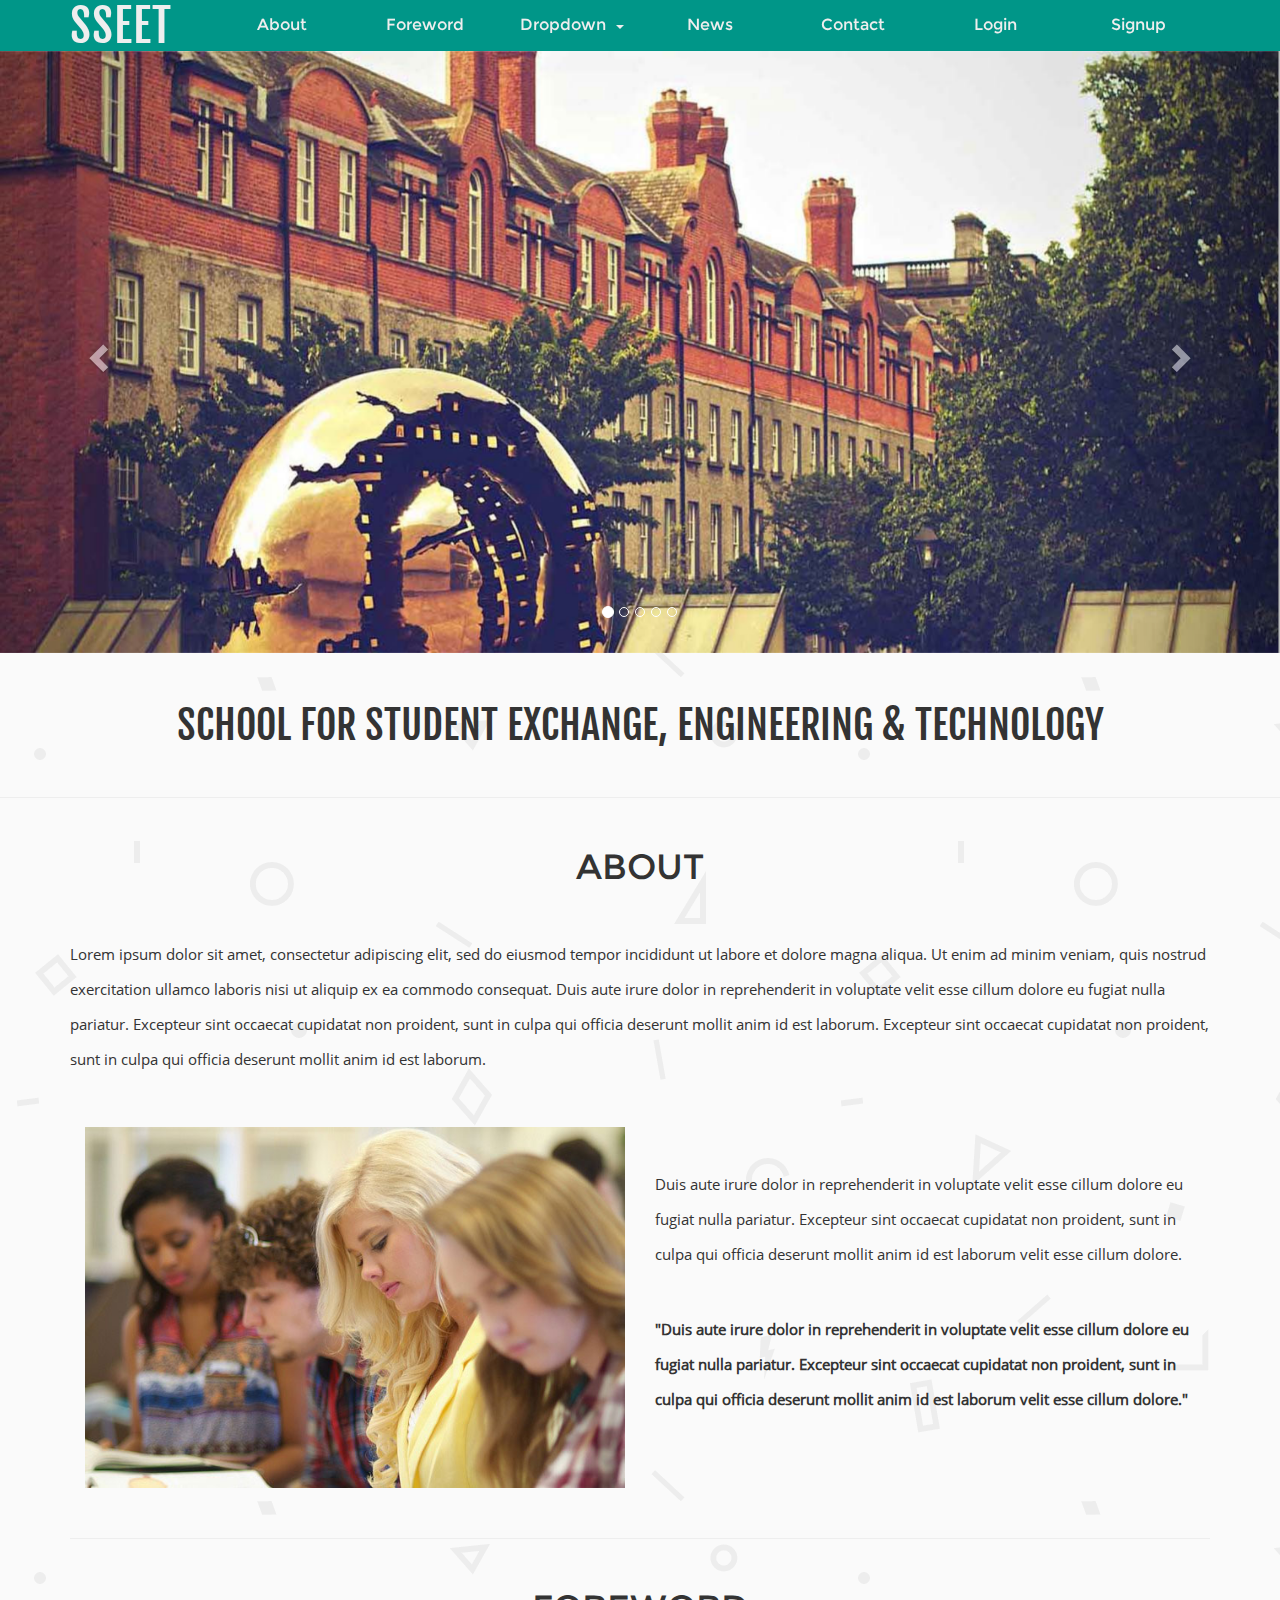
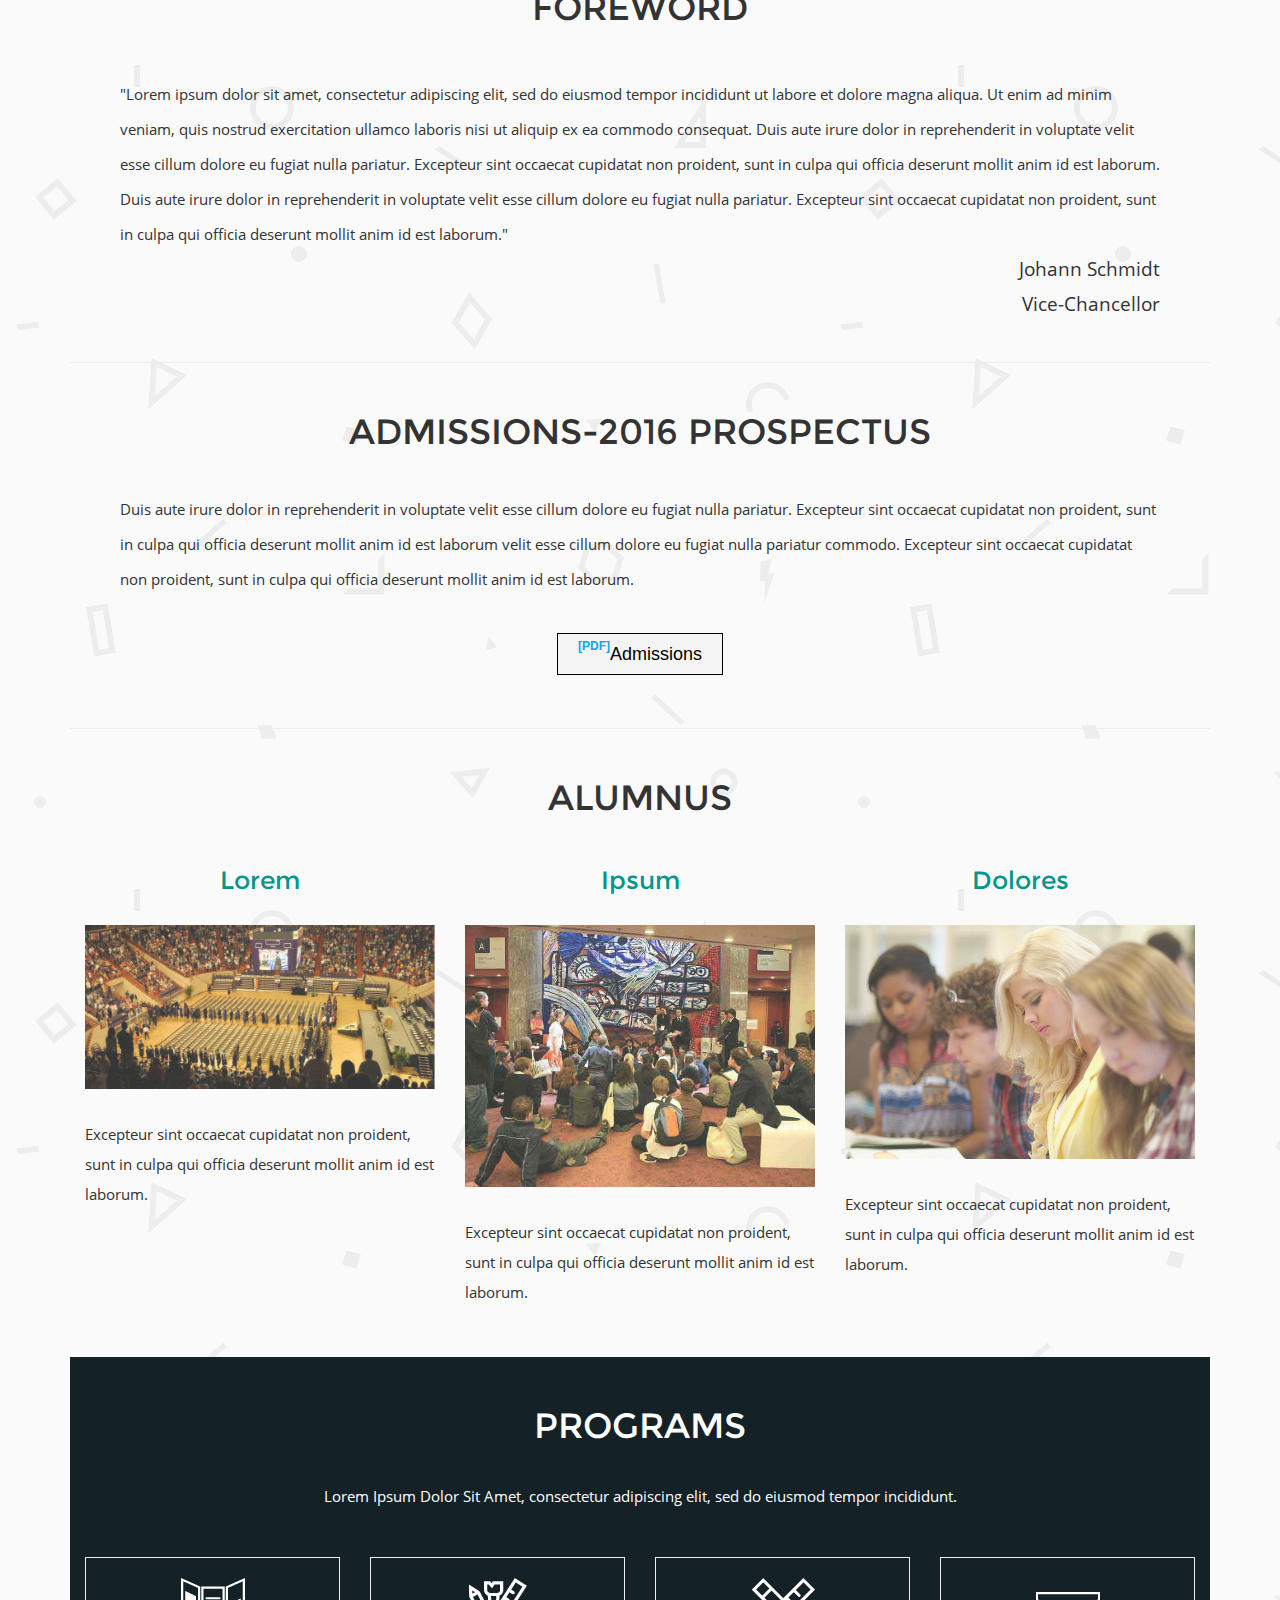
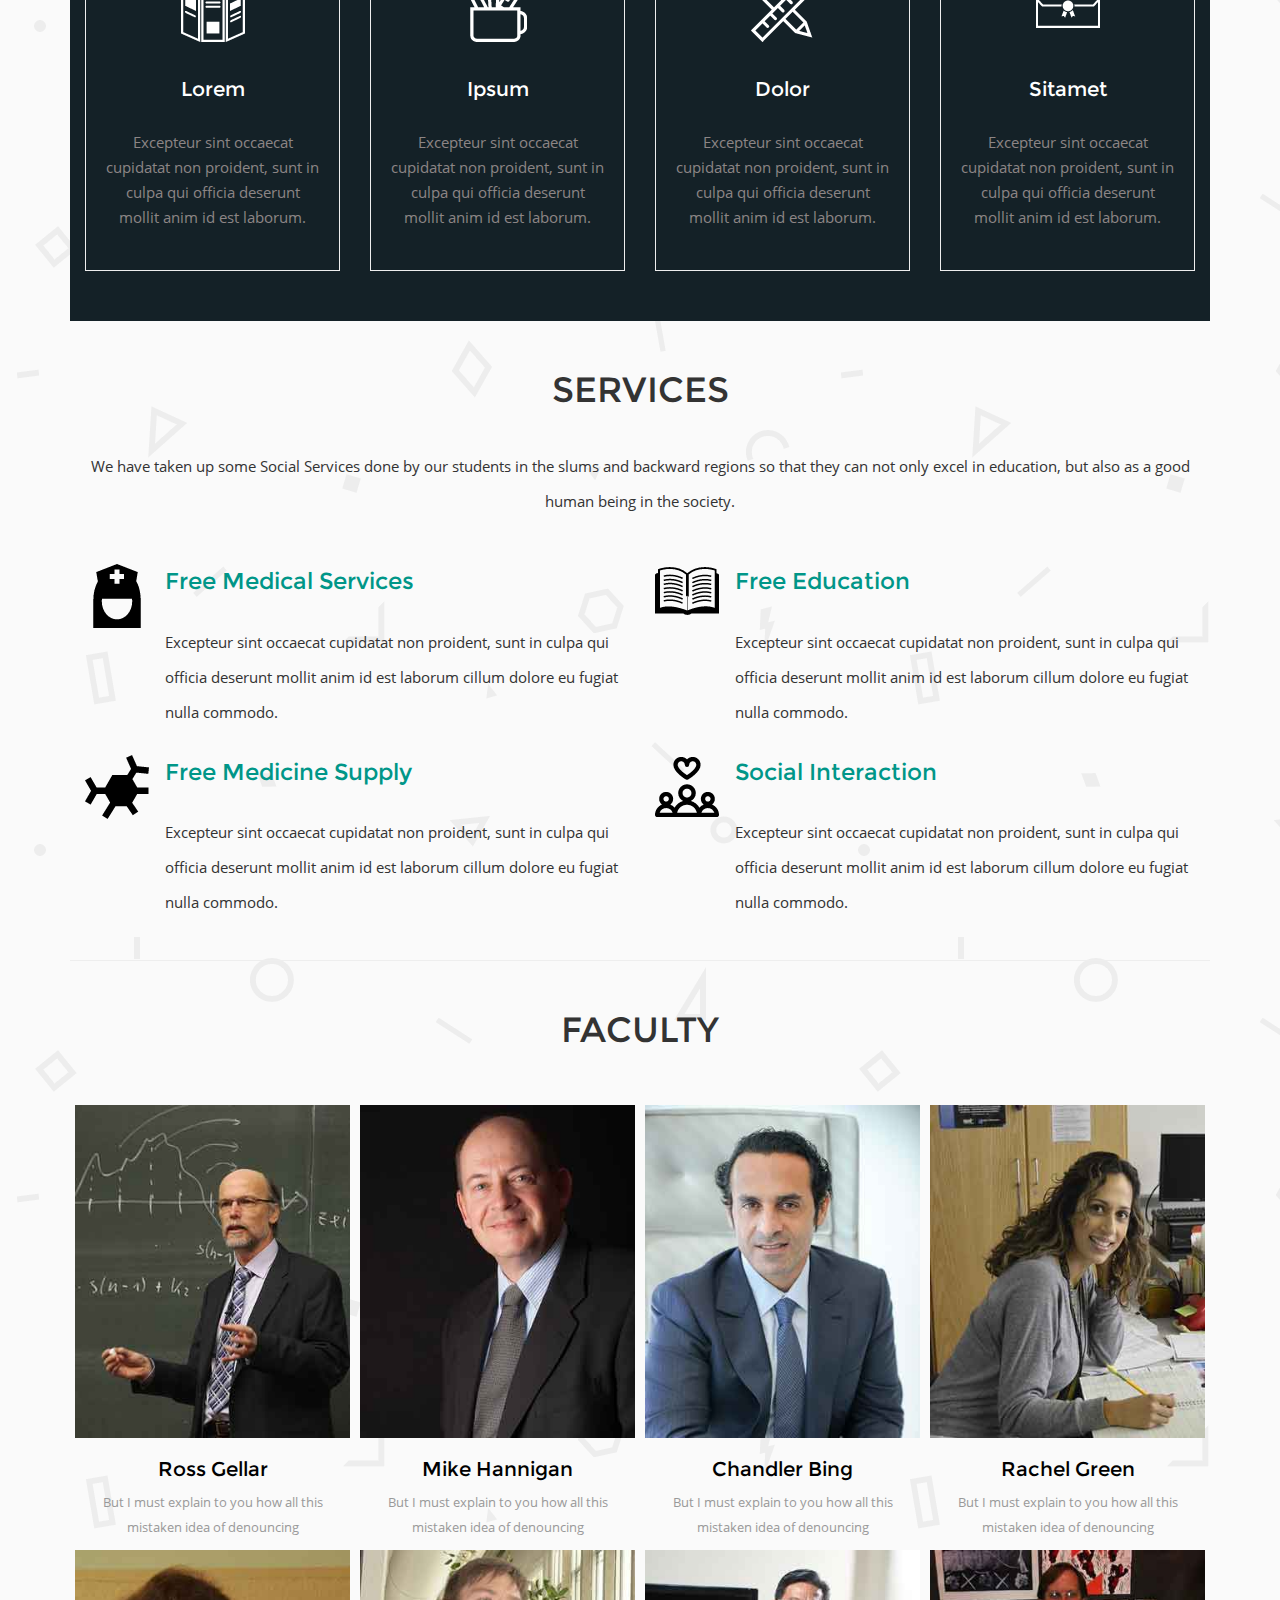
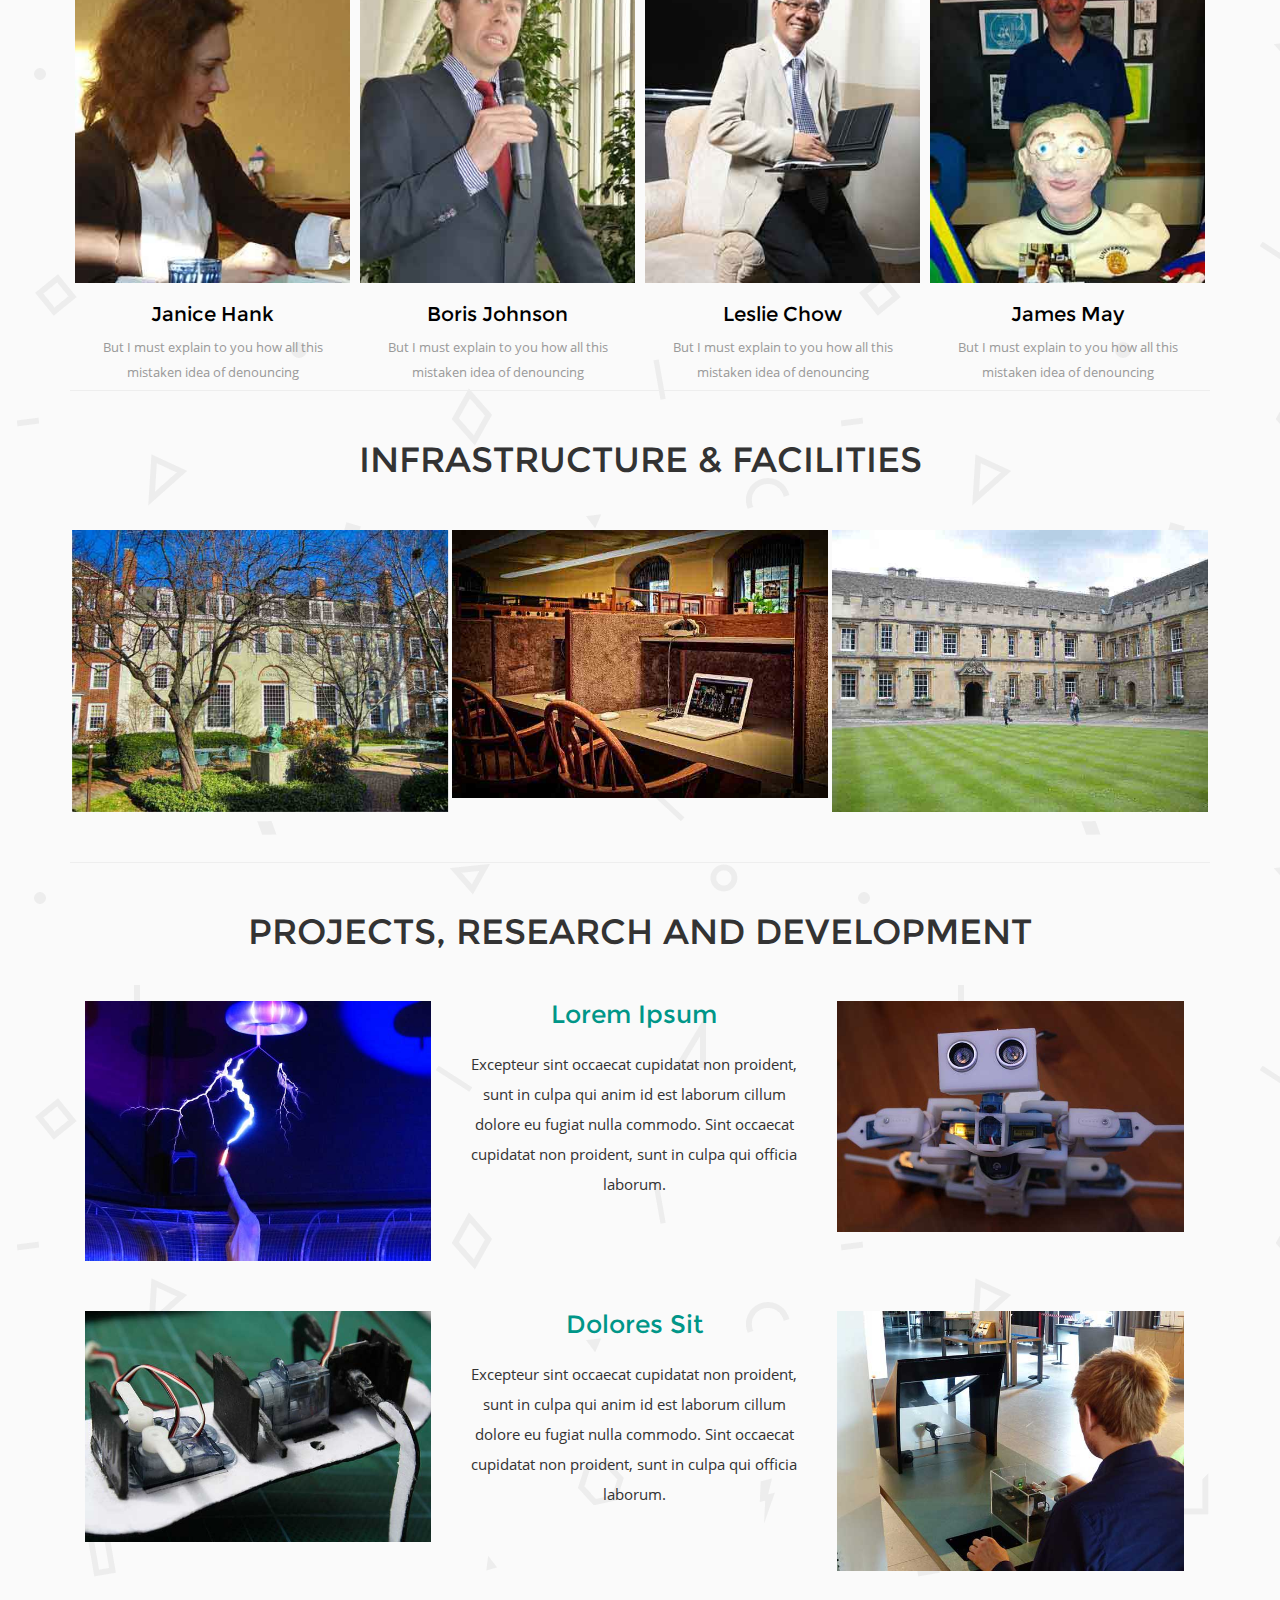
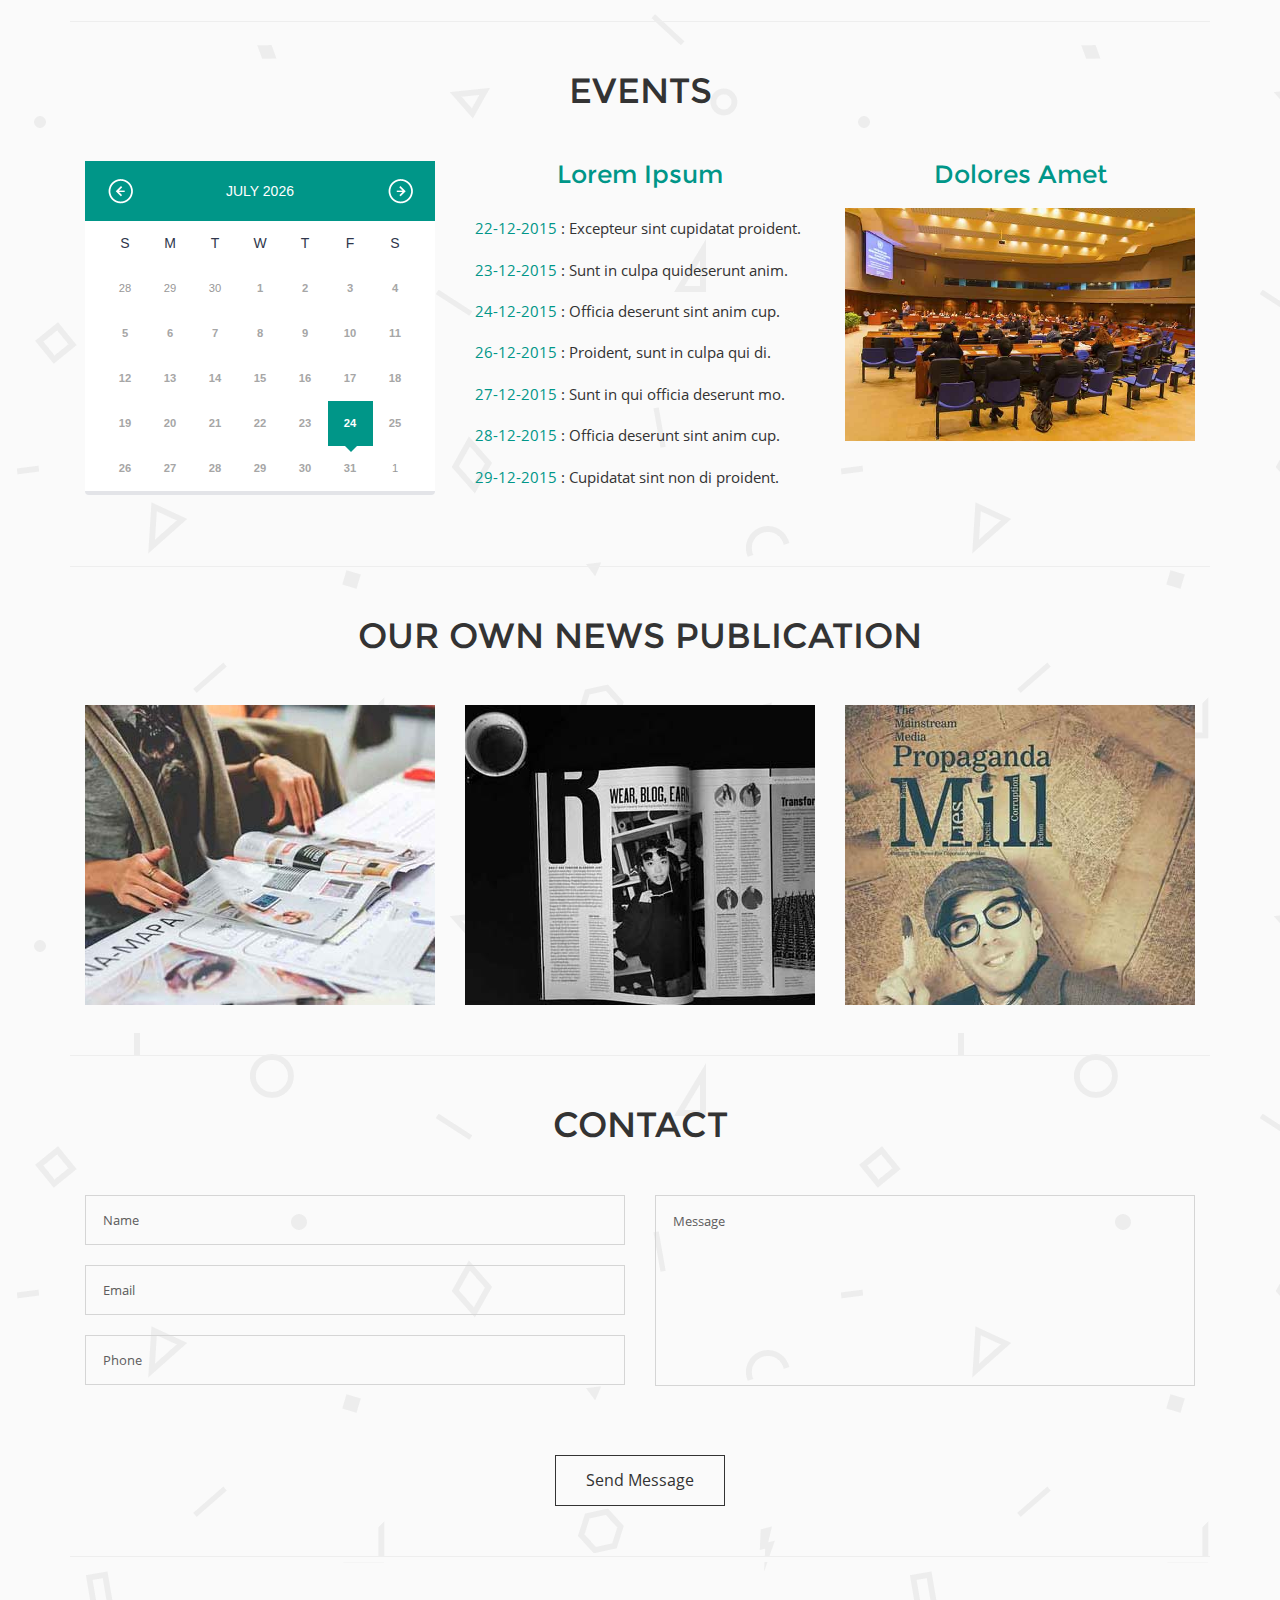
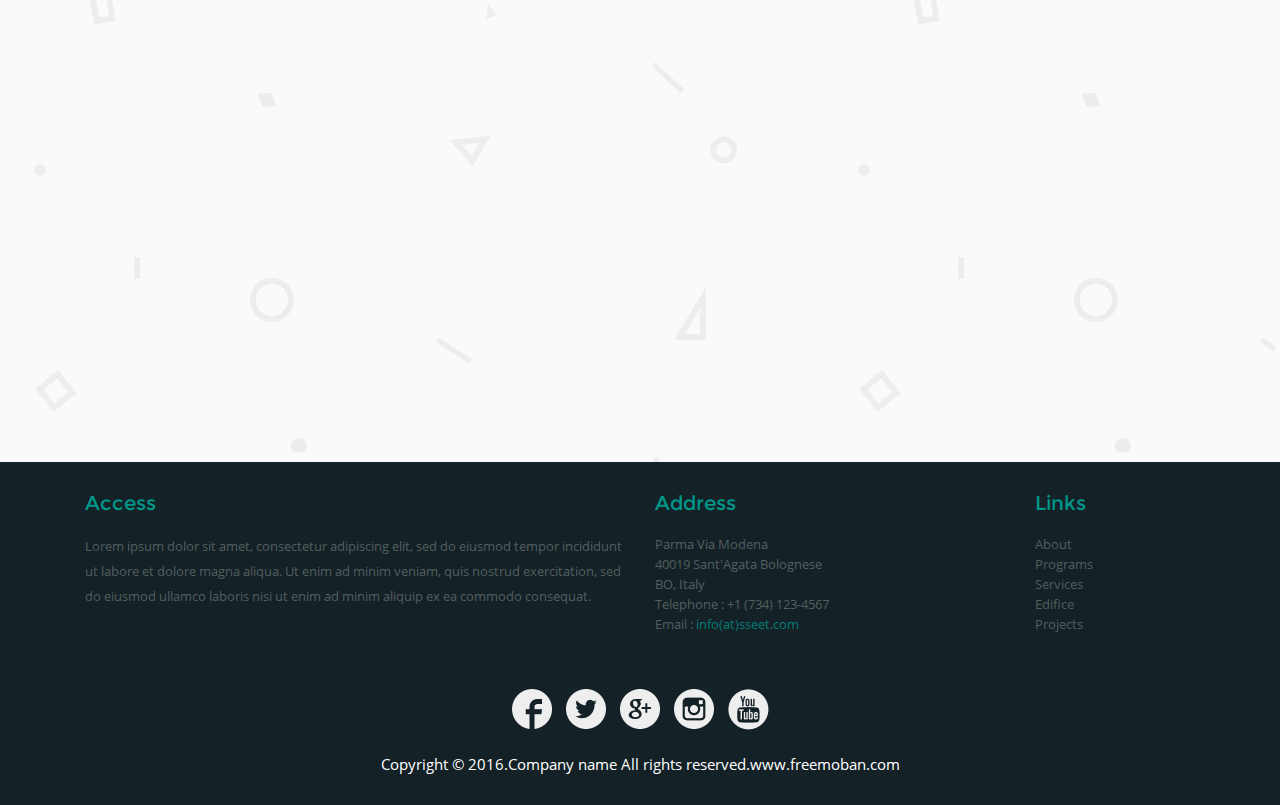
==== sseet/index.html @ 33e6a791 "sseet" ====
<!DOCTYPE html>
<html>
<head>
<title>Home</title>

<!-- For-Mobile-Apps -->
<meta name="viewport" content="width=device-width, initial-scale=1">
<meta http-equiv="Content-Type" content="text/html; charset=utf-8" />
<meta name="keywords" content="" />
<script type="application/x-javascript"> addEventListener("load", function() { setTimeout(hideURLbar, 0); }, false); function hideURLbar(){ window.scrollTo(0,1); } </script>
<!-- //For-Mobile-Apps -->

<!-- Custom Theme files -->
<!-- Bootstrap Styling --> <link rel='stylesheet' href="css/bootstrap.css" type='text/css' />
<!-- jQuery (necessary for Bootstrap's JavaScript plugins) --> <script src="js/jquery.min.js"></script>
<!-- Bootstrap-Working-File --> <script src="js/bootstrap.min.js"></script>
<!-- Index-Page-Styling --> <link rel="stylesheet" href="css/style.css" type="text/css" media="all" />   
<!-- Owl-Carousel-Styling --> <link rel="stylesheet" href="css/owl.carousel.css" type="text/css" media="all">
<!-- //Custom Theme files -->

<!-- Smooth-Scrolling -->
<script type="text/javascript" src="js/move-top.js"></script>
<script type="text/javascript" src="js/easing.js"></script>
<script type="text/javascript">
jQuery(document).ready(function($) {
	$(".scroll").click(function(event){     
		event.preventDefault();
		$('html,body').animate({scrollTop:$(this.hash).offset().top},1200);
	});
});
</script>
<!-- //Smooth-Scrolling -->

<!-- Calender-JavaScript -->
<link rel="stylesheet" href="css/clndr.css" type="text/css" />
<script src="js/underscore-min.js" type="text/javascript"></script>
<script src= "js/moment-2.2.1.js" type="text/javascript"></script>
<script src="js/clndr.js" type="text/javascript"></script>
<script src="js/site.js" type="text/javascript"></script>
<!-- //Calender-JavaScript -->

</head>

<!-- Body-Starts-Here -->
<body>

<!-- Header-Starts-Here -->
<div class="header">

	<!-- Navbar-Starts-Here -->
	<nav class="navbar navbar-inverse">
		<div class="container">
			<div class="navbar-header">
				<button type="button" class="navbar-toggle collapsed" data-toggle="collapse" data-target="#navbar" aria-expanded="false" aria-controls="navbar">
					<span class="sr-only">Toggle navigation</span>
					<span class="icon-bar"></span>
					<span class="icon-bar"></span>
					<span class="icon-bar"></span>
				</button>

				<!-- Logo --><a class="navbar-brand" href="#">SSEET</a><!-- //Logo -->

			</div>
			
			<!-- Navbar-Collapse -->
			<div id="navbar" class="navbar-collapse collapse">

				<ul class="nav navbar-nav navbar-right">

					<li><a href="#about" class="scroll">About</a></li>
					<li><a href="#foreword" class="scroll">Foreword</a></li>

					<!-- Dropdown -->
					<li role="presentation" class="dropdown carat1">
						<a class="dropdown-toggle" data-toggle="dropdown" href="#" role="button" aria-haspopup="true" aria-expanded="false">Dropdown<span class="caret"></span> </a>
							<ul class="dropdown-menu dropdown1">
								<li><a href="#admissions" class="scroll">Admissions</a></li>
								<li><a href="#alumnus" class="scroll">Alumnus</a></li>
								<li><a href="#programs" class="scroll">Programs</a></li>
								<li><a href="#services" class="scroll">Services</a></li>
								<li><a href="#faculty" class="scroll">Faculty</a></li>
								<li><a href="#edifice" class="scroll">Edifices</a></li>
								<li><a href="#project" class="scroll">Projects</a></li>
								<li><a href="#events" class="scroll">Events</a></li>
							</ul>
					</li>
					<!-- //Dropdown -->

					<li><a href="#news" class="scroll">News</a></li>
					<li><a href="#contact" class="scroll">Contact</a></li>

					<!-- Login-Button -->
					<li>
						<div class="login-pop">
							<div id="loginpop">
								<a href="#" id="loginButton"><span>Login</span></a>
								<div id="loginBox">
									<form id="loginForm">
										<fieldset id="body">
											<fieldset>
												<label for="email">Email Address</label>
												<input type="text" name="email" id="email">
											</fieldset>
											<fieldset>
												<label for="password">Password</label>
												<input type="password" name="password" id="password">
											</fieldset>
												<input type="submit" id="login" value="LOGIN">
												<label for="checkbox"><input type="checkbox" id="checkbox"> <i>Remember me</i></label>
										</fieldset>
										<span><a href="#">Forgot your password?</a></span>
									</form>
								</div>
							</div>
						</div>
						<script src="js/menu_jquery.js"></script>
					</li>
					<!-- //Login-Button -->

					<!-- Signup-Button -->
					<li>
						<div class="login-pop">
							<div id="loginpop">
								<a href="#" id="signupButton"><span>Signup</span></a>
								<div id="signupBox">
									<form id="signupForm">
										<fieldset id="body">
											<fieldset>
												<label for="email">Name</label>
												<input type="text" name="email" id="email">
											</fieldset>
											<fieldset>
												<label for="email">Email</label>
												<input type="text" name="email" id="email">
											</fieldset>
											<fieldset>
												<label for="email">Username</label>
												<input type="text" name="email" id="email">
											</fieldset>
											<fieldset>
												<label for="password">Password</label>
												<input type="password" name="password" id="password">
											</fieldset>
												<input type="submit" id="login" value="SIGNUP">
										</fieldset>
									</form>
								</div>
							</div>
						</div>
						<script src="js/signup_jquery.js"></script>
					</li>
					<!-- //Signup-Button -->

				</ul>
			</div>
			<!-- //Navbar-Collapse -->

		</div>
	</nav>
	<!-- //Navbar-Ends-Here -->

	<!-- Carousel-Starts-Here -->
	<div id="myCarousel" class="carousel slide" data-ride="carousel">

		<ol class="carousel-indicators">
			<li data-target="#myCarousel" data-slide-to="0" class="active"></li>
			<li data-target="#myCarousel" data-slide-to="1"></li>
			<li data-target="#myCarousel" data-slide-to="2"></li>
			<li data-target="#myCarousel" data-slide-to="3"></li>
			<li data-target="#myCarousel" data-slide-to="4"></li>
		</ol>

		<div class="carousel-inner" role="listbox">
			<div class="item active">
				<img class="first-slide" src="images/0.jpg" alt="First Slide">
			</div>

			<div class="item">
				<img class="second-slide" src="images/1.jpg" alt="Second Slide">
			</div>

			<div class="item">
				<img class="second-slide" src="images/2.jpg" alt="Second Slide">
			</div>

			<div class="item">
				<img class="third-slide" src="images/3.jpg" alt="Third Slide">
			</div>

			<div class="item">
				<img class="sixth-slide" src="images/6.jpg" alt="Sixth Slide">
			</div>

			<a class="left carousel-control" href="#myCarousel" role="button" data-slide="prev">
				<span class="glyphicon glyphicon-chevron-left" aria-hidden="true"></span>
				<span class="sr-only">Previous</span>
			</a>

			<a class="right carousel-control" href="#myCarousel" role="button" data-slide="next">
				<span class="glyphicon glyphicon-chevron-right" aria-hidden="true"></span>
				<span class="sr-only">Next</span>
			</a>
		</div>
	</div>
	<!-- //Carousel-Ends-Here -->

</div>
<!-- Header-Ends-Here -->

<!-- Content-Starts-Here -->
<div class="content">
	
	<!-- Heading --><h1 class="abbr">SCHOOL FOR STUDENT EXCHANGE, ENGINEERING & TECHNOLOGY</h1><!-- //Heading -->

	<div class="container">
		
		<!-- About-Starts-Here -->
		<div class="about slideanim" id="about">
			<h2>ABOUT</h2>
			<p>Lorem ipsum dolor sit amet, consectetur adipiscing elit, sed do eiusmod tempor incididunt ut labore et dolore magna aliqua. Ut enim ad minim veniam, quis nostrud exercitation ullamco laboris nisi ut aliquip ex ea commodo consequat. Duis aute irure dolor in reprehenderit in voluptate velit esse cillum dolore eu fugiat nulla pariatur. Excepteur sint occaecat cupidatat non proident, sunt in culpa qui officia deserunt mollit anim id est laborum. Excepteur sint occaecat cupidatat non proident, sunt in culpa qui officia deserunt mollit anim id est laborum.</p>

			<div class="about-info slideanim">
				<div class="col-md-6 col-sm-6" id="about-pic">
					<img src="images/9.jpg" alt="About">                   
				</div>
				<div class="col-md-6 col-sm-6" id="about-p">
					<p>Duis aute irure dolor in reprehenderit in voluptate velit esse cillum dolore eu fugiat nulla pariatur. Excepteur sint occaecat cupidatat non proident, sunt in culpa qui officia deserunt mollit anim id est laborum velit esse cillum dolore.</p>
					<span>"Duis aute irure dolor in reprehenderit in voluptate velit esse cillum dolore eu fugiat nulla pariatur. Excepteur sint occaecat cupidatat non proident, sunt in culpa qui officia deserunt mollit anim id est laborum velit esse cillum dolore."</span>
				</div>
				<div class="clearfix"></div>
			</div>
		</div>
		<!-- //About-Ends-Here -->

		<!-- Foreword-Starts-Here -->
		<div class="foreword slideanim" id="foreword">
			<h3>FOREWORD</h3>
			<p>"Lorem ipsum dolor sit amet, consectetur adipiscing elit, sed do eiusmod tempor incididunt ut labore et dolore magna aliqua. Ut enim ad minim veniam, quis nostrud exercitation ullamco laboris nisi ut aliquip ex ea commodo consequat. Duis aute irure dolor in reprehenderit in voluptate velit esse cillum dolore eu fugiat nulla pariatur. Excepteur sint occaecat cupidatat non proident, sunt in culpa qui officia deserunt mollit anim id est laborum. Duis aute irure dolor in reprehenderit in voluptate velit esse cillum dolore eu fugiat nulla pariatur. Excepteur sint occaecat cupidatat non proident, sunt in culpa qui officia deserunt mollit anim id est laborum."</p>
			<span>Johann Schmidt</span>
			<span>Vice-Chancellor</span>
		</div>
		<!-- //Foreword-Ends-Here -->

		<!-- Admissions-Starts-Here -->
		<div class="admissions slideanim" id="admissions">
			<h3>ADMISSIONS-2016 PROSPECTUS</h3>
			<p>Duis aute irure dolor in reprehenderit in voluptate velit esse cillum dolore eu fugiat nulla pariatur. Excepteur sint occaecat cupidatat non proident, sunt in culpa qui officia deserunt mollit anim id est laborum velit esse cillum dolore eu fugiat nulla pariatur commodo. Excepteur sint occaecat cupidatat non proident, sunt in culpa qui officia deserunt mollit anim id est laborum.</p>

			<!-- Add a PDF file and give its link here if required -->
			<div class="pdf">
				<a href="#"><sup>[PDF]</sup>Admissions</a>
			</div>
		</div>
		<!-- //Admissions-Ends-Here -->

		<!-- Alumnus-Starts-Here -->
		<div class="alumnus slideanim" id="alumnus">
			<h3>ALUMNUS</h3>
			<div class="alumnus-grid">
				<div class="col-md-4 col-sm-4 a1">
					<h4>Lorem</h4>
					<img src="images/6.jpg" alt="alumnus">
					<p>Excepteur sint occaecat cupidatat non proident, sunt in culpa qui officia deserunt mollit anim id est laborum.</p>
				</div>
				<div class="col-md-4 col-sm-4 a1">
					<h4>Ipsum</h4>
					<img src="images/4.jpg" alt="alumnus">
					<p>Excepteur sint occaecat cupidatat non proident, sunt in culpa qui officia deserunt mollit anim id est laborum.</p>
				</div>
				<div class="col-md-4 col-sm-4 a1">
					<h4>Dolores</h4>
					<img src="images/9.jpg" alt="alumnus">
					<p>Excepteur sint occaecat cupidatat non proident, sunt in culpa qui officia deserunt mollit anim id est laborum.</p>
				</div>
				<div class="clearfix"></div>
			</div>
		</div>
		<!-- //Alumnus-Ends-Here -->

		<!-- Programs-Starts-Here -->
		<div class="programs slideanim" id="programs">
			<h3>PROGRAMS</h3>
			<p>Lorem Ipsum Dolor Sit Amet, consectetur adipiscing elit, sed do eiusmod tempor incididunt.</p>

			<div class="program-grid">
				<div class="col-md-3 col-sm-6 p1">
					<div class="program1">
						<h4>Lorem</h4>
						<p>Excepteur sint occaecat cupidatat non proident, sunt in culpa qui officia deserunt mollit anim id est laborum.</p>
					</div>
				</div>
				<div class="col-md-3 col-sm-6 p1">
					<div class="program2">
						<h4>Ipsum</h4>
						<p>Excepteur sint occaecat cupidatat non proident, sunt in culpa qui officia deserunt mollit anim id est laborum.</p>
					</div>
				</div>
				<div class="col-md-3 col-sm-6 p1">
					<div class="program3">
						<h4>Dolor</h4>
						<p>Excepteur sint occaecat cupidatat non proident, sunt in culpa qui officia deserunt mollit anim id est laborum.</p>
					</div>
				</div>
				<div class="col-md-3 col-sm-6 p1">
					<div class="program4">
						<h4>Sitamet</h4>
						<p>Excepteur sint occaecat cupidatat non proident, sunt in culpa qui officia deserunt mollit anim id est laborum.</p>
					</div>
				</div>
				<div class="clearfix"></div>
			</div>
		</div>
		<!-- //Programs-Ends-Here -->

		<!-- Services-Starts-Here -->
		<div class="services slideanim" id="services">
			<h3>SERVICES</h3>
			<p>We have taken up some Social Services done by our students in the slums and backward regions so that they can not only excel in education, but also as a good human being in the society.</p>
			<div class="col-md-6 col-sm-6 s1">
				<div class="services-info1">
					<h4>Free Medical Services</h4>
					<p>Excepteur sint occaecat cupidatat non proident, sunt in culpa qui officia deserunt mollit anim id est laborum cillum dolore eu fugiat nulla commodo.</p>
				</div>
			</div>
			<div class="col-md-6 col-sm-6 s1">
				<div class="services-info2">
					<h4>Free Education</h4>
					<p>Excepteur sint occaecat cupidatat non proident, sunt in culpa qui officia deserunt mollit anim id est laborum cillum dolore eu fugiat nulla commodo.</p>
				</div>
			</div>
			<div class="col-md-6 col-sm-6 s1">
				<div class="services-info3">
					<h4>Free Medicine Supply</h4>
					<p>Excepteur sint occaecat cupidatat non proident, sunt in culpa qui officia deserunt mollit anim id est laborum cillum dolore eu fugiat nulla commodo.</p>
				</div>
			</div>
			<div class="col-md-6 col-sm-6 s1">
				<div class="services-info4">
					<h4>Social Interaction</h4>
					<p>Excepteur sint occaecat cupidatat non proident, sunt in culpa qui officia deserunt mollit anim id est laborum cillum dolore eu fugiat nulla commodo.</p>
				</div>
			</div>
			<div class="clearfix"></div>
		</div>
		<!-- //Services-Ends-Here -->

		<!-- Faculty-Starts-Here -->
		<div class="faculty slideanim" id="faculty">
			<h3>FACULTY</h3>
			<div class="col-md-3 col-sm-3 team-top">
					<div class="view view-seventh">
						<a href="#"><img class="img-responsive" src="images/f1.jpg" alt="name"></a>
							<div class="mask">
								<ul class="social">
									<li><a href="#" class="facebook" title="Go to Our Facebook Page"></a></li>
									<li><a href="#" class="twitter" title="Go to Our Twitter Account"></a></li>
									<li><a href="#" class="googleplus" title="Go to Our Google Plus Account"></a></li>
								</ul>
							</div>
							<h6>Ross Gellar</h6>
							<p>But I must explain to you how all this mistaken idea of denouncing</p>
					</div>
				</div>
				<div class="col-md-3 col-sm-3 team-top team-in">
					<div class="view view-seventh">
						<a href="#"><img class="img-responsive" src="images/f2.jpg" alt="name"></a>
							<div class="mask">
								<ul class="social">
									<li><a href="#" class="facebook" title="Go to Our Facebook Page"></a></li>
									<li><a href="#" class="twitter" title="Go to Our Twitter Account"></a></li>
									<li><a href="#" class="googleplus" title="Go to Our Google Plus Account"></a></li>
								</ul>
							</div>
							<h6>Mike Hannigan</h6>
							<p>But I must explain to you how all this mistaken idea of denouncing</p>
					 </div>
				</div>
				<div class="col-md-3 col-sm-3 team-top">
					<div class="view view-seventh">
						<a href="#"><img class="img-responsive" src="images/f3.jpg" alt="name"></a>
							<div class="mask">
								<ul class="social">
									<li><a href="#" class="facebook" title="Go to Our Facebook Page"></a></li>
									<li><a href="#" class="twitter" title="Go to Our Twitter Account"></a></li>
									<li><a href="#" class="googleplus" title="Go to Our Google Plus Account"></a></li>
								</ul>
							</div>
							<h6>Chandler Bing</h6>
							<p>But I must explain to you how all this mistaken idea of denouncing</p>
					</div>
				</div>
				<div class="col-md-3 col-sm-3 team-top top-team">
					<div class="view view-seventh">
						<a href="#"><img class="img-responsive" src="images/f4.jpg" alt="name"></a>
							<div class="mask">
								<ul class="social">
									<li><a href="#" class="facebook" title="Go to Our Facebook Page"></a></li>
									<li><a href="#" class="twitter" title="Go to Our Twitter Account"></a></li>
									<li><a href="#" class="googleplus" title="Go to Our Google Plus Account"></a></li>
								</ul>
							</div>
							<h6>Rachel Green</h6>
							<p>But I must explain to you how all this mistaken idea of denouncing</p>
					</div>
				</div>
				<div class="col-md-3 col-sm-3 team-top top-team">
					<div class="view view-seventh">
						<a href="#"><img class="img-responsive" src="images/f5.jpg" alt="name"></a>
							<div class="mask">
								<ul class="social">
									<li><a href="#" class="facebook" title="Go to Our Facebook Page"></a></li>
									<li><a href="#" class="twitter" title="Go to Our Twitter Account"></a></li>
									<li><a href="#" class="googleplus" title="Go to Our Google Plus Account"></a></li>
								</ul>
							</div>
							<h6>Janice Hank</h6>
							<p>But I must explain to you how all this mistaken idea of denouncing</p>
					</div>
				</div>
				<div class="col-md-3 col-sm-3 team-top top-team">
					<div class="view view-seventh">
						<a href="#"><img class="img-responsive" src="images/f6.jpg" alt="name"></a>
							<div class="mask">
								<ul class="social">
									<li><a href="#" class="facebook" title="Go to Our Facebook Page"></a></li>
									<li><a href="#" class="twitter" title="Go to Our Twitter Account"></a></li>
									<li><a href="#" class="googleplus" title="Go to Our Google Plus Account"></a></li>
								</ul>
							</div>
							<h6>Boris Johnson</h6>
							<p>But I must explain to you how all this mistaken idea of denouncing</p>
					</div>
				</div>
				<div class="col-md-3 col-sm-3 team-top top-team">
					<div class="view view-seventh">
						<a href="#"><img class="img-responsive" src="images/f7.jpg" alt="name"></a>
							<div class="mask">
								<ul class="social">
									<li><a href="#" class="facebook" title="Go to Our Facebook Page"></a></li>
									<li><a href="#" class="twitter" title="Go to Our Twitter Account"></a></li>
									<li><a href="#" class="googleplus" title="Go to Our Google Plus Account"></a></li>
								</ul>
							</div>
							<h6>Leslie Chow</h6>
							<p>But I must explain to you how all this mistaken idea of denouncing</p>
					</div>
				</div>
				<div class="col-md-3 col-sm-3 team-top top-team">
					<div class="view view-seventh">
						<a href="#"><img class="img-responsive" src="images/f8.jpg" alt="name"></a>
							<div class="mask">
								<ul class="social">
									<li><a href="#" class="facebook" title="Go to Our Facebook Page"></a></li>
									<li><a href="#" class="twitter" title="Go to Our Twitter Account"></a></li>
									<li><a href="#" class="googleplus" title="Go to Our Google Plus Account"></a></li>
								</ul>
							</div>
							<h6>James May</h6>
							<p>But I must explain to you how all this mistaken idea of denouncing</p>
					</div>
				</div>
				<div class="clearfix"> </div>
		</div>
		<!-- //Faculty-Ends-Here -->

		<!-- Edifice-Starts-Here -->
		<div class="edifice slideanim" id="edifice">
			<h3>INFRASTRUCTURE & FACILITIES</h3>
			<div class="gallery-cursual">

				<!-- requried-jsfiles-for owl -->
					<script src="js/owl.carousel.js"></script>
					<script>
						$(document).ready(function() {
							$("#owl-demo").owlCarousel ({
								items : 3,
								lazyLoad : true,
								autoPlay : true,
								pagination : false,
							});
						});
					</script>
				<!-- //requried-jsfiles-for owl -->

				<!-- start content_slider -->
				<div id="owl-demo" class="owl-carousel text-center">
					<div class="item">
						<img class="lazyOwl" src="images/11.jpg" alt="name">
					</div>
					<div class="item">
						<img class="lazyOwl" src="images/12.jpg" alt="name">
					</div>
					<div class="item">
						<img class="lazyOwl" src="images/13.jpg" alt="name">
					</div>
					<div class="item">
						<img class="lazyOwl" src="images/15.jpg" alt="name">
					</div>
					<div class="item">
						<img class="lazyOwl" src="images/1.jpg" alt="name">
					</div>
					<div class="item">
						<img class="lazyOwl" src="images/2.jpg" alt="name">
					</div>
					<div class="item">
						<img class="lazyOwl" src="images/3.jpg" alt="name">
					</div>
					<div class="item">
						<img class="lazyOwl" src="images/5.jpg" alt="name">
					</div>
					<div class="item">
						<img class="lazyOwl" src="images/6.jpg" alt="name">
					</div>
				</div>
				<!--//sreen-gallery-cursual -->
			</div>
		</div>
		<!-- //Edifice-Ends-Here -->

		<!-- Projects-Starts-Here -->
		<div class="project slideanim" id="project">
			<h3>PROJECTS, RESEARCH AND DEVELOPMENT</h3>

			<div class="project-grid">
				<div class="col-md-4 col-sm-4 p2">
					<img src="images/e1.jpg" alt="project">
				</div>
				<div class="col-md-4 col-sm-4 p2">
					<h4>Lorem Ipsum</h4>
					<p>Excepteur sint occaecat cupidatat non proident, sunt in culpa qui anim id est laborum cillum dolore eu fugiat nulla commodo. Sint occaecat cupidatat non proident, sunt in culpa qui officia laborum.</p>
				</div>
				<div class="col-md-4 col-sm-4 p2 p3">
					<img src="images/e2.jpg" alt="project">
				</div>
				<div class="col-md-4 col-sm-4 p2 p4">
					<img src="images/e3.jpg" alt="project">
				</div>
				<div class="col-md-4 col-sm-4 p2 p5">
					<h4>Dolores Sit</h4>
					<p>Excepteur sint occaecat cupidatat non proident, sunt in culpa qui anim id est laborum cillum dolore eu fugiat nulla commodo. Sint occaecat cupidatat non proident, sunt in culpa qui officia laborum.</p>
				</div>
				<div class="col-md-4 col-sm-4 p2 p6">
					<img src="images/e4.jpg" alt="project">
				</div>
				<div class="clearfix"></div>
			</div>
		</div>
		<!-- //Projects-Ends-Here -->

		<!-- Events-Starts-Here -->
		<div class="events slideanim" id="events">
			<h3>EVENTS</h3>
			<div class="event-grid">
				<div class="col-md-4 col-sm-4 cal">
					<div class="cal1 cal_2">
						<div class="clndr">
							<div class="clndr-controls"><div class="clndr-control-button"><p class="clndr-previous-button">previous</p></div><div class="month">December 2015</div><div class="clndr-control-button rightalign"><p class="clndr-next-button">next</p></div></div><table class="clndr-table"><thead><tr class="header-days"><td class="header-day">S</td><td class="header-day">M</td><td class="header-day">T</td><td class="header-day">W</td><td class="header-day">T</td><td class="header-day">F</td><td class="header-day">S</td></tr></thead><tbody><tr><td class="day past adjacent-month last-month calendar-day-2015-08-30"><div class="day-contents">30</div></td><td class="day past adjacent-month last-month calendar-day-2015-08-31"><div class="day-contents">31</div></td><td class="day today calendar-day-2015-09-01"><div class="day-contents">1</div></td><td class="day calendar-day-2015-09-02"><div class="day-contents">2</div></td><td class="day calendar-day-2015-09-03"><div class="day-contents">3</div></td><td class="day calendar-day-2015-09-04"><div class="day-contents">4</div></td><td class="day calendar-day-2015-09-05"><div class="day-contents">5</div></td></tr><tr><td class="day calendar-day-2015-09-06"><div class="day-contents">6</div></td><td class="day calendar-day-2015-09-07"><div class="day-contents">7</div></td><td class="day calendar-day-2015-09-08"><div class="day-contents">8</div></td><td class="day calendar-day-2015-09-09"><div class="day-contents">9</div></td><td class="day event calendar-day-2015-09-10"><div class="day-contents">10</div></td><td class="day event calendar-day-2015-09-11"><div class="day-contents">11</div></td><td class="day event calendar-day-2015-09-12"><div class="day-contents">12</div></td></tr><tr><td class="day event calendar-day-2015-09-13"><div class="day-contents">13</div></td><td class="day event calendar-day-2015-09-14"><div class="day-contents">14</div></td><td class="day calendar-day-2015-09-15"><div class="day-contents">15</div></td><td class="day calendar-day-2015-09-16"><div class="day-contents">16</div></td><td class="day calendar-day-2015-09-17"><div class="day-contents">17</div></td><td class="day calendar-day-2015-09-18"><div class="day-contents">18</div></td><td class="day calendar-day-2015-09-19"><div class="day-contents">19</div></td></tr><tr><td class="day calendar-day-2015-09-20"><div class="day-contents">20</div></td><td class="day event calendar-day-2015-09-21"><div class="day-contents">21</div></td><td class="day event calendar-day-2015-09-22"><div class="day-contents">22</div></td><td class="day event calendar-day-2015-09-23"><div class="day-contents">23</div></td><td class="day calendar-day-2015-09-24"><div class="day-contents">24</div></td><td class="day calendar-day-2015-09-25"><div class="day-contents">25</div></td><td class="day calendar-day-2015-09-26"><div class="day-contents">26</div></td></tr><tr><td class="day calendar-day-2015-09-27"><div class="day-contents">27</div></td><td class="day calendar-day-2015-09-28"><div class="day-contents">28</div></td><td class="day calendar-day-2015-09-29"><div class="day-contents">29</div></td><td class="day calendar-day-2015-09-30"><div class="day-contents">30</div></td><td class="day adjacent-month next-month calendar-day-2015-10-01"><div class="day-contents">1</div></td><td class="day adjacent-month next-month calendar-day-2015-10-02"><div class="day-contents">2</div></td><td class="day adjacent-month next-month calendar-day-2015-10-03"><div class="day-contents">3</div></td></tr></tbody></table>
						</div>
					</div>
				</div>

				<div class="col-md-4 col-sm-4 event-info e1">
					<h3>Lorem Ipsum</h3>
					<ul>
						<li><span>22-12-2015</span> : Excepteur sint cupidatat proident.</li>
						<li><span>23-12-2015</span> : Sunt in culpa quideserunt anim.</li>
						<li><span>24-12-2015</span> : Officia deserunt sint anim cup.</li>
						<li><span>26-12-2015</span> : Proident, sunt in culpa qui di.</li>
						<li><span>27-12-2015</span> : Sunt in qui officia deserunt mo.</li>
						<li><span>28-12-2015</span> : Officia deserunt sint anim cup.</li>
						<li><span>29-12-2015</span> : Cupidatat sint non di proident.</li>
					</ul>
				</div>

				<div class="col-md-4 col-sm-4 event-info e2">
					<h3>Dolores Amet</h3>
					<img src="images/event.jpg" alt="event">
				</div>
				<div class="clearfix"></div>
			</div>
		</div>
		<!-- //Events-Ends-Here -->

		<!-- News-Starts-Here -->
		<div class="news slideanim" id="news">
			<h3>OUR OWN NEWS PUBLICATION</h3>
			<div class="news-img">
				<div class="col-md-4 col-sm-4 n1">
					<img src="images/n1.jpg" alt="news">
				</div>
				<div class="col-md-4 col-sm-4 n1">
					<img src="images/n2.jpg" alt="news">
				</div>
				<div class="col-md-4 col-sm-4 n1">
					<img src="images/n3.jpg" alt="news">
				</div>
				<div class="clearfix"></div>
			</div>
		</div>
		<!-- //News-Ends-Here -->

		<!-- Contact-Starts-Here -->
		<div class="contact slideanim" id="contact">
			<h3>CONTACT</h3>
			<form class="contact_form">

				<div class="message">
					<div class="col-md-6 col-sm-6 grid_6 c1">
						<input type="text" class="text" value="Name" placeholder="Name" onfocus="this.value = '';" onblur="if (this.value == '') {this.value = 'Name';}">
						<input type="text" class="text" value="Email" placeholder="Email" onfocus="this.value = '';" onblur="if (this.value == '') {this.value = 'Email';}">
						<input type="text" class="text" value="Phone" placeholder="Phone" onfocus="this.value = '';" onblur="if (this.value == '') {this.value = 'Phone';}">
					</div>
			
					<div class="col-md-6 col-sm-6 grid_6 c1">
						<textarea placeholder="Message" onfocus="this.value = '';" onblur="if (this.value == '') {this.value = 'Message';}">Message</textarea>
					</div>
					<div class="clearfix"> </div>
				</div>

				<input type="submit" class="more_btn" value="Send Message">
			</form>
		</div>
		<!-- //Contact-Ends-Here -->

	</div>

	<!-- Map-iFrame -->
	<div class="map slideanim">
		<iframe src="https://www.google.com/maps/embed?pb=!1m18!1m12!1m3!1d22702.22744502486!2d11.113366067229226!3d44.662878362361056!2m3!1f0!2f0!3f0!3m2!1i1024!2i768!4f13.1!3m3!1m2!1s0x477fc3eca9065c15%3A0x12ec8a03aadae866!2s40019+Sant&#39;Agata+Bolognese+BO%2C+Italy!5e0!3m2!1sen!2sin!4v1451281303075" allowfullscreen></iframe>
	</div>
	<!-- //Map-iFrame -->

</div>
<!-- Content-Ends-Here -->

<!-- Footer-Starts-Here -->
<div class="footer slideanim">

	<div class="container">

		<div class="footer-info slideanim">
			<div class="col-md-6 col-sm-6 access f1">
				<h3 class="access-h3">Access</h3>
				<p class="access-p">Lorem ipsum dolor sit amet, consectetur adipiscing elit, sed do eiusmod tempor incididunt ut labore et dolore magna aliqua. Ut enim ad minim veniam, quis nostrud exercitation, sed do eiusmod ullamco laboris nisi ut enim ad minim aliquip ex ea commodo consequat.</p>
			</div>
			<div class="col-md-4 col-sm-4 f2">
				<h3 class="address">Address</h3>
				<address>
					<ul>
						<li>Parma Via Modena</li>
						<li>40019 Sant'Agata Bolognese</li>
						<li>BO, Italy</li>
						<li>Telephone : +1 (734) 123-4567</li>
						<li>Email : <a class="mail" href="mailto:mail@example.com">info(at)sseet.com</a></li>
					</ul>
			   </address>
			</div>
			<div class="col-md-2 col-sm-2 f3" id="qlinks">
				<h3>Links</h3>
				<ul class="footer_list">
					<li><a href="#about" class="scroll">About</a></li>
					<li><a href="#programs" class="scroll">Programs</a></li>
					<li><a href="#services" class="scroll">Services</a></li>
					<li><a href="#edifice" class="scroll">Edifice</a></li>
					<li><a href="#project" class="scroll">Projects</a></li>
				</ul>
			</div>
			<div class="clearfix"></div>
		</div>

		<ul class="social slideanim" id="follow">
			<li><a href="#" class="facebook" title="Go to Our Facebook Page"></a></li>
			<li><a href="#" class="twitter" title="Go to Our Twitter Account"></a></li>
			<li><a href="#" class="googleplus" title="Go to Our Google Plus Account"></a></li>
			<li><a href="#" class="instagram" title="Go to Our Instagram Account"></a></li>
			<li><a href="#" class="youtube" title="Go to Our Youtube Channel"></a></li>
		</ul>

		<div class="copyright">
			<p>Copyright &copy; 2016.Company name All rights reserved.<a target="_blank" href="http://www.freemoban.com/">www.freemoban.com</a></p>
		</div>

	</div>

	<!-- Slide-To-Top JavaScript (No-Need-To-Change) -->
	<script type="text/javascript">
		$(document).ready(function() {
			/*
			var defaults = {
				containerID: 'toTop', // fading element id
				containerHoverID: 'toTopHover', // fading element hover id
				scrollSpeed: 1200,
				easingType: 'linear' 
			};
			*/            
			$().UItoTop({ easingType: 'easeOutQuart' });            
		});
	</script>
	<a href="#" id="toTop" style="display: block;"> <span id="toTopHover" style="opacity: 1;"> </span></a>
	<!-- //Slide-To-Top JavaScript -->

</div>
<!-- //Footer-Ends-Here -->

<script>
$(document).ready(function(){
// Add smooth scrolling to all links in navbar + footer link
$(".navbar a, footer a[href='#myPage']").on('click', function(event) {

// Prevent default anchor click behavior
event.preventDefault();

// Store hash
var hash = this.hash;

// Using jQuery's animate() method to add smooth page scroll
// The optional number (900) specifies the number of milliseconds it takes to scroll to the specified area
$('html, body').animate({
  scrollTop: $(hash).offset().top
}, 900, function(){

  // Add hash (#) to URL when done scrolling (default click behavior)
  window.location.hash = hash;
});
});

$(window).scroll(function() {
$(".slideanim").each(function(){
  var pos = $(this).offset().top;

  var winTop = $(window).scrollTop();
	if (pos < winTop + 600) {
	  $(this).addClass("slide");
	}
});
});
})
</script>

</body>
<!-- Body-Ends-Here -->

</html>
---- sseet/css/style.css ----
/*-- Fonts --*/
@font-face {
    font-family: 'FjallaOne-Regular';
    src: url(../fonts/FjallaOne-Regular.ttf) format('truetype');
}
@font-face {
    font-family: 'Montserrat-Regular';
    src: url(../fonts/Montserrat-Regular.ttf) format('truetype');
}
@font-face {
    font-family: 'OpenSans-Regular';
    src: url(../fonts/OpenSans-Regular.ttf) format('truetype');
}
/*-- //Fonts --*/

/*-- Reset Code --*/

body {
    padding: 0;
    margin: 0;
    background: url("../images/bg.png");
}
body a {
    transition: 0.5s all;
    -webkit-transition: 0.5s all;
    -moz-transition: 0.5s all;
    -o-transition: 0.5s all;
    -ms-transition: 0.5s all;
    text-decoration: none;
}
body a:hover {
    text-decoration: none;
}
body a:focus {
    outline: none;
    text-decoration: none;
}
input[type="button"],input[type="submit"] {
    transition: 0.5s all;
    -webkit-transition: 0.5s all;
    -moz-transition: 0.5s all;
    -o-transition: 0.5s all;
    -ms-transition: 0.5s all;
}
h1,h2,h3,h4,h5,h6 {
    margin: 0;
    text-align: center;
    font-family: 'Montserrat-Regular';
    font-size: 35px;
    padding: 50px 0;
}
p {
    margin: 0;    
    font-size: 15px;
    font-family: 'OpenSans-Regular';
}
ul {
    margin: 0;
    padding: 0;
}
label {
    margin: 0;
}
img {
    width: 100%;
}
span {
    font-family: 'OpenSans-Regular';
}

/*-- //Reset Code --*/

/*-- Index-Page-Styling --*/

/*-- Header-Starts-Here --*/

.container-fluid {
    padding-right: 0;
    padding-left: 0;
}

/*-- Navbar-Starts-Here --*/

.container > .navbar-header, .container-fluid > .navbar-header, .container > .navbar-collapse, .container-fluid > .navbar-collapse {
    margin-right: 0;
    margin-left: 0;
}
.navbar-inverse .navbar-collapse, .navbar-inverse .navbar-form {
    border-color: transparent;
    z-index: 99999;
}
.navbar {
    margin-bottom: 0;
    border: none;
    z-index: 99999;
    border-radius: 0;
}
.navbar-inverse .navbar-brand {
    color: #EEE;
}
.navbar-brand {
    font-size: 45px;
    font-family: 'FjallaOne-Regular';
    line-height: 23px;
    letter-spacing: 1px;
}

.navbar-inverse {
    background-color: #009688;
    border-color: transparent;
}
.navbar-right {
    width: 90%;
}

.navbar-nav > li {
    float: left;
    width: 14.28%;
    text-align: center;
}
.navbar-inverse .navbar-nav > li > a {
    color: #EEE;
}
.navbar-nav > li > a {
    font-family: 'Montserrat-Regular';
    font-size: 16px;
}
.navbar-inverse .navbar-nav > li > a:hover, .navbar-inverse .navbar-nav > li > a:focus {
    color: #009688;
    background-color: #eee;
}
.navbar-inverse .navbar-nav > .open > a, .navbar-inverse .navbar-nav > .open > a:hover, .navbar-inverse .navbar-nav > .open > a:focus {
    color: #333;
    background-color: #EEE;
}

/*-- Dropdown-Menu --*/
.dropdown-menu {
    min-width: 145px;
    background-color: #333;
    top: 98%;
}
ul.dropdown-menu.dropdown1 {
    text-align: center;
    padding: 0;
    top: 98%;
}
ul.dropdown-menu.dropdown-menu2 {
    width: 165px;
}
.navbar-nav > li > .dropdown-menu {
    margin-top: 0;
    border-top-left-radius: 0;
    border-top-right-radius: 0;
    padding: 0;
}
.navbar-right .dropdown-menu {
    right: 0;
    left: -1px;
}
.dropdown-menu > li > a {
    font-size: 16px;
    padding: 10px 20px;
    background-color: #333;
    color: #EEE;
    font-family: 'Montserrat-Regular';
}
.dropdown-menu > li > a:hover {
    color: #009688;
}
.caret {
    float: right;
    margin-top: 10px;
}

.dropdown-submenu {
    position: relative;
}

.dropdown-submenu>.dropdown-menu {
    top: -1px;
    left: 100%;
    margin-top: 0;
    margin-left: -1px;
    padding: 0;
    -webkit-border-radius: 0 6px 6px 6px;
    -moz-border-radius: 0 6px 6px;
    border-radius: 0 6px 6px 6px;
}

.dropdown-submenu:hover>.dropdown-menu {
    display: block;
}
.dropdown-submenu>a:after {
    display: block;
    content: " ";
    float: right;
    width: 0;
    height: 0;
    border-color: transparent;
    border-width: 5px 0 5px 5px;
    margin-top: 5px;
    margin-right: -10px;
}

.dropdown-submenu:hover>a:after {
    border-left-color: #fff;
}

.dropdown-submenu.pull-left {
    float: none;
}

.dropdown-submenu.pull-left>.dropdown-menu {
    left: -100%;
    margin-left: 10px;
    -webkit-border-radius: 6px 0 6px 6px;
    -moz-border-radius: 6px 0 6px 6px;
    border-radius: 6px 0 6px 6px;
}
.nav .open > a, .nav .open > a:hover, .nav .open > a:focus {
    border-color: transparent;
}
/*-- //Dropdown-Menu --*/

/*-- Login-Pop --*/
.login-pop {
    float: left;
    width: 100%;
    text-align: center;
}
#loginpop {
    position: relative;
}
i.arrow {
    font-size: 0.9em;
    color: #34353a;
    vertical-align: baseline;
    transition: 0.5s all;
    -webkit-transition: 0.5s all;
    -moz-transition: 0.5s all;
    -o-transition: 0.5s all;
    -ms-transition: 0.5s all;
 }
#loginpop a span:hover i.arrow {
    color: #fff;
}
#loginpop a {
    text-decoration: none;
    width: 100%;
}
#loginpop a span {
    display: block;
    font-size: 16px;
    font-family: 'Montserrat-Regular';
    padding: 14px 0;
    color: #EEE;
    background-color: transparent;
    transition: 0.5s all;
    -webkit-transition: 0.5s all;
    -moz-transition: 0.5s all;
    -o-transition: 0.5s all;
    -ms-transition: 0.5s all;
}
 #loginpop a span:hover {
    color: #333;
    background-color: #eee;
}
/*-- Login-Button --*/
#loginButton { 
    display: inline-block;  
    position: relative;
    z-index: 30;
    cursor: pointer;
}
/*-- Login-Box --*/
#loginBox {
    position: absolute;
    top: 60px;
    right: 50px;
    display: none;
    z-index: 29;
    margin-bottom: 20px;
    border: 1px solid rgb(218, 218, 218);
}
#loginForm:after {
    content: '';
    position: absolute;
    right: 17px;
    top: -9px;
    border-left: 10px solid transparent;
    border-right: 10px solid transparent;
    border-bottom: 10px solid #FFF;
}
/*-- Login-Form --*/
#loginForm {
    width: 300px;
    background: #fff;
    border: none;
    padding-bottom: 1.5em;
    font-family: 'OpenSans-Regular';
}
#loginForm fieldset {
    margin: 0 0 15px 0;
    display: block;
    border: 0;
    padding: 0;
}
fieldset#body {
    border-radius: 3px;
    -webkit-border-radius: 3px;
    -moz-border-radius: 3px;
    -o-border-radius: 3px;
    padding: 15px 15px;
    margin: 0;
}
#loginForm #checkbox {
    width: auto;
    margin: 2px 6px 0 0;
    float: left;
    padding: 0;
    border: 0;
}
#body label {
    color: #34353a;
    margin: 1px 0 0 0;
    display: block;
    float: left;
    font-size: 16px;
    font-weight: 400;
}
#loginForm #body fieldset label {
    display: block;
    float: none;
    margin: 0 0 6px 0;
    text-align: left;
}
#loginForm #login {
    width: 100%;
    background: #0166FF;
    color: #fff;
    font-size: 0.875em;
    padding: 8px 20px;
    border: none;
    margin: 0 12px 10px 0;
    cursor: pointer;
    transition: all .5s;
    -webkit-transition: all .5s;
    -moz-transition: all .5s;
    -o-transition: all .5s;
    outline: none;
    text-transform: uppercase;  
}
#loginForm #login:hover {
    background: #0025CA;     
}
#loginForm input {
    width: 100%;
    border: 1px solid #DADADA;
    color: #222;
    background: #FFF;
    padding: 6px;
    font-size: 0.8125em;
    -webkit-apperance: none;
    outline: none;
}
#body label i {
    color: #000;
    font-size: 1em;
    font-style: normal;
}
#loginForm span a {
    color: #34353a;
    font-size: 0.85em;
    font-weight: 400;
    background: none;
    border: none;
    box-shadow: none;
    padding: 0 16px;
}

/*-- Signup-Button --*/
#signupButton { 
    display: inline-block;  
    position: relative;
    z-index: 30;
    cursor: pointer;
}
/*-- Login-Box --*/
#signupBox {
    position: absolute;
    top: 60px;
    right: 45px;
    display: none;
    z-index: 29;
    margin-bottom: 20px;
    border: 1px solid rgb(218, 218, 218);
}
#signupForm:after {
    content: '';
    position: absolute;
    right: 17px;
    top: -9px;
    border-left: 10px solid transparent;
    border-right: 10px solid transparent;
    border-bottom: 10px solid #FFF;
}
/*-- Signup-Form --*/
#signupForm {
    width: 300px;
    background: #fff;
    border: none;
    padding-bottom: 1.5em;
    font-family: 'OpenSans-Regular';
}
#signupForm fieldset {
    margin: 0 0 15px 0;
    display: block;
    border: 0;
    padding: 0;
}
fieldset#body {
    border-radius: 3px;
    -webkit-border-radius: 3px;
    -moz-border-radius: 3px;
    -o-border-radius: 3px;
    padding: 15px 15px;
    margin: 0;
}
#signupForm #checkbox {
    width: auto;
    margin: 2px 6px 0 0;
    float: left;
    padding: 0;
    border: 0;
}
#body label {
    color: #34353a;
    margin: 1px 0 0 0;
    display: block;
    float: left;
    font-size: 13px;
    font-weight: 400;
}
#signupForm #body fieldset label {
    display: block;
    float: none;
    margin: 0 0 6px 0;
    text-align: left;
}
#signupForm #login {
    width: 100%;
    font-size: 0.875em;
    border: none;
    color: #FFF;
    background-color: #0166FF;
    transition: all .5s;
    -webkit-transition: all .5s;
    -moz-transition: all .5s;
    -o-transition: all .5s;
    outline: none;
}
#signupForm #login:hover {
    background-color: #0025CA;
}
#signupForm input {
    width: 100%;
    border: 1px solid #DADADA;
    color: #222;
    background: #FFF;
    padding: 6px;
    font-size: 0.8125em;
    -webkit-apperance: none;
    outline: none;
}
#body label i {
    color: #000;
    font-size: 1em;
    font-style: normal;
}
#signupForm span a {
    color: #34353a;
    font-size: 13px;
    font-weight: 400;
    background: none;
    border: none;
    box-shadow: none;
    padding: 0 16px;
}
a.signup {
    color: rgba(51, 51, 51, 0.9);
}
/*-- //Navbar-Ends-Here --*/

.carousel-inner > .item > img, .carousel-inner > .item > a > img {
    display: block;
    max-width: 100%;
}
/*-- //Login & Signin-Pop-Ends --*/

/*-- //Header-Ends-Here --*/


/*-- Content-Starts-Here --*/

h1.abbr {
    padding: 50px 0;
    font-family: 'FjallaOne-Regular';
    font-size: 40px;
    border-bottom: 1px solid #EEE;
    font-weight: normal;
}

/*-- About-Starts-Here --*/
.about {
    padding-bottom: 50px;
    border-bottom: 1px solid #EEE;
}
.about p {
    color: #333;
    line-height: 35px;
    padding: 0 0 50px 0;
}
.about span {
    color: #333;
    font-weight: bold;
    line-height: 35px;
    font-size: 15px;
}
#about-p p {
    padding: 40px 0;
}
/*-- //About-Ends-Here --*/

/*-- Foreword-Starts-Here --*/
.foreword {
    padding: 0 50px 40px;
    border-bottom: 1px solid #EEE;
}
.foreword p {
    line-height: 35px;
}
.foreword span {
    display: block;
    text-align: right;
    font-size: 19px;
    line-height: 35px;
}
/*-- //Foreword-Ends-Here --*/

/*-- Admissions-Starts-Here --*/
.admissions {
    padding: 0 50px 60px 50px;
    border-bottom: 1px solid #EEE;
    text-align: center;
}
.admissions h3 {
    padding-bottom: 40px;
}
.admissions p {
    line-height: 35px;
    padding: 0 0 45px 0;
    text-align: left;
}
.pdf a {
    padding: 10px 20px;
    background-color: #F5F5F5;
    color: #000000;
    font-size: 18px;
    border: 1px solid #000;
}
.pdf sup {
    color: #03A9F4;
    font-size: 12px;
    top: -10px;
    font-weight: 600;
}
.pdf a:hover {
    background-color: #333;
    color: #FFF;
}
/*-- //Admissions-Ends-Here --*/

/*-- Alumnus-Starts-Here --*/
.alumnus {    
    margin-bottom: 50px;
}
.alumnus img {
    padding: 30px 0px;
    opacity: 0.8;
}
.alumnus img:hover {
    opacity: 1;
}
.alumnus h4 {
    font-size: 25px;
    padding: 0;
    color: #009688;
}
.alumnus p {
    line-height: 30px;
}
/*-- //Alumnus-Ends-Here --*/

/*-- Programs-Starts-Here --*/
.programs {
    background-color: #142127;
    padding-bottom: 50px;
    text-align: center;
}
.program-grid {    
    padding-top: 30px;
}
.programs h3 {
    color: #FFF;
    padding: 50px 0 20px 0;
}
.programs p {
    color: #FFF;
    padding: 20px 0;
}
.program1, .program2, .program3, .program4 {
    background-color: #EEE;
    padding: 20px 20px 10px;
    color: #FFF;
    border: 1px solid #EEE;
}
.program1 {
    background: url("../images/p1.png") no-repeat 95px 20px;
}
.program2 {
    background: url("../images/p2.png") no-repeat 95px 20px;
}
.program3 {
    background: url("../images/p3.png") no-repeat 95px 20px;
}
.program4 {
    background: url("../images/p4.png") no-repeat 95px 20px;
}

.program1 h4, .program2 h4, .program3 h4, .program4 h4 {
    margin-top: 100px;
    font-size: 20px;
    padding: 0;
}
.program1 p, .program2 p, .program3 p, .program4 p {
    padding: 30px 0;
    line-height: 25px;
    color: #8C8585;
}
/*-- //Programs-Ends-Here --*/

/*-- Services-Starts-Here --*/
div#services {
    border-bottom: 1px solid #EEE;
    padding-bottom: 40px;
}
.services h3 {
    padding-bottom: 40px;
}
.services p {
    line-height: 35px;
    padding-bottom: 20px;
    text-align: center;
}
.services h4 {
    padding: 30px 0 30px 80px;
    font-size: 23px;
    color: #009688;
    text-align: left;
}
.services-info1 {
    background: url("../images/s1.png") no-repeat 0px 25px;
}
.services-info2 {
    background: url("../images/s2.png") no-repeat 0px 20px;
}
.services-info3 {
    background: url("../images/s3.png") no-repeat 0px 25px;
}
.services-info4 {
    background: url("../images/s4.png") no-repeat 0px 25px;
}

.services-info1 p, .services-info2 p, .services-info3 p, .services-info4 p {
    padding-left: 80px;
    text-align: left;
    padding-bottom: 0;
}
/*-- //Services-Ends-Here --*/

/*-- Faculty-Starts-Here --*/
.faculty {
    border-bottom: 1px solid #EEE;
    text-align: center;
}
.faculty h4 {
    padding: 25px 0 50px;
    font-size: 25px;
}
.team-top {
    padding: 5px;
}
.top-team{
    margin:0;
}
.team-top  h6{
    margin: 20px 0 10px;
    font-size: 20px;
    color: #000;
    text-align: center;
    padding:0;
}
.team-top p{
    color: #999;
    font-size: 13px;
    line-height: 25px;
    text-align: center;
}
.get{
    margin:0 auto;
}
.view {
  position: relative;
  text-align: center;
}
.view .mask,.view .content {
  width: 100%;
  height: 333px;
  position: absolute;
  overflow: hidden;
  top: 0;
  left: 0;
}
.view img {
   display: block;
   position: relative;
   width: 100%;
}
.view-seventh .mask {
    background-color: rgba(0, 0, 0, 0.54);
   -webkit-transform: rotate(0deg) scale(1);
   -moz-transform: rotate(0deg) scale(1);
   -o-transform: rotate(0deg) scale(1);
   -ms-transform: rotate(0deg) scale(1);
   transform: rotate(0deg) scale(1);
   -ms-filter: "progid: DXImageTransform.Microsoft.Alpha(Opacity=0)";
   filter: alpha(opacity=0);
   opacity: 0;
   -webkit-transition: all 0.1s ease-out;
   -moz-transition: all 0.1s ease-out;
   -o-transition: all 0.1s ease-out;
   -ms-transition: all 0.1s ease-out;
   transition: all 0.1s ease-out;
}
.view-seventh:hover .mask {
   -ms-filter: "progid: DXImageTransform.Microsoft.Alpha(Opacity=100)";
   filter: alpha(opacity=100);
   opacity: 1;
   -webkit-transform: translateY(0px) rotate(0deg);
   -moz-transform: translateY(0px) rotate(0deg);
   -o-transform: translateY(0px) rotate(0deg);
   -ms-transform: translateY(0px) rotate(0deg);
   transform: translateY(0px) rotate(0deg);
   -webkit-transition-delay: 0.1s;
   -moz-transition-delay: 0.1s;
   -o-transition-delay: 0.1s;
   -ms-transition-delay: 0.4s;
   transition-delay: 0.1s;
}
ul.social {
  margin: 9em 0 0 0;
  padding: 0;
}
ul.social li {
    display:inline-block;
}
/*-- //Faculty-Ends-Here --*/

/*-- Edifice-Starts-Here --*/
.edifice {
    padding-bottom: 50px;
    border-bottom: 1px solid #EEE;
    text-align: center;
}
img.lazyOwl {
    width: 100%;
}
#owl-demo .item img {
    height: 250px;
}
/*-- //Edifice-Ends-Here --*/

/*-- Project-Starts-Here --*/
div#project {
    border-bottom: 1px solid #EEE;
    text-align: center;
}
.project img {
    margin-bottom: 20px;
}
.project-grid h4 {
    padding: 0;
    font-size: 25px;
    color: #009688;
}
.project-grid p {
    line-height: 30px;
    margin-top: 20px;
}
.p2 {
    width: 33%;
    float: left;
    height: 310px;
}
/*-- //Project-Ends-Here --*/

/*-- Events-Starts-Here --*/
div#events {
    padding-bottom: 50px;
    border-bottom: 1px solid #EEE;
    text-align: center;
}
.event-info h3 {
    font-size: 25px;
    color: #009688;
    padding: 0px 0 20px 0;
}
.events li {
    display: block;
    padding: 10px;
    text-align: left;
    font-size: 15px;
    font-family: 'OpenSans-Regular';
}
.events span {
    color: #009688;
}
/*-- //Events-Ends-Here --*/

/*-- News-Starts-Here --*/
div#news {
    padding-bottom: 50px;
    border-bottom: 1px solid #EEE;
    text-align: center;
}
/*-- //News-Ends-Here --*/

/*-- Contact-Starts-Here --*/
div#contact {
    padding-bottom: 50px;
    border-bottom: 1px solid #EEE;
    font-family: 'OpenSans-Regular';
}
.contact_form input[type='text'] {
    width: 100%;
    border-radius: 0;
    line-height: 22px;
    font-size: 13px;
    padding: 14px 17px 14px;
    outline: none;
    color: #5d5d5d;
    height: 50px;
    border: 1px solid #d5d5d5;
    -webkit-box-sizing: border-box;
    -moz-box-sizing: border-box;
    box-sizing: border-box;
    margin: 0 0 20px;
    background: none;
}
.contact_form textarea {
    width: 100%;
    border-radius: 0;
    line-height: 22px;
    font-size: 13px;
    padding: 14px 17px 14px;
    outline: none;
    border: 1px solid #d5d5d5;
    -webkit-box-sizing: border-box;
    -moz-box-sizing: border-box;
    box-sizing: border-box;
    resize: none;
    color: #5d5d5d;
    height: 191px;
    background: none;
}
form.contact_form {
    text-align: center;
}
.message {
    margin-bottom: 50px;
}
.more_btn {
    padding: 13px 30px;
    border: 1px solid #333;
    font-size: 16px;
    color: #333;
    background-color: #FAFAFA;
    text-decoration: none;
    transition: 0.5s all;
    -webkit-transition: 0.5s all;
    -moz-transition: 0.5s all;
    -o-transition: 0.5s all;
    -ms-transition: 0.5s all;
}
.more_btn:hover {
    color: #FFF;
    background-color: #142127;
    cursor: pointer;
}
/*-- //Contact-Ends-Here --*/

/*-- Map-Starts-Here --*/
.map iframe {
    width: 100%;
    height: 500px;
    border: 5px solid #FAFAFA;
}
/*-- //Map-Ends-Here --*/

/*-- Footer-Starts-Here --*/
.footer {
    background-color: #142127;
    font-family: 'OpenSans-Regular';
}
.footer-info {
    padding-top: 10px;
}
.footer h3 {
    color: #009688;
    font-size: 20px;
    padding: 20px 0;
    text-align: left;
}
p.access-p {
    color: #525F5D;
    font-size: 13px;
    line-height: 25px;
}

address li {
    display: block;
    color: #525F5D;
    font-size: 13px;
    line-height: 20px;
}
address {
    margin-bottom: 20px;
}
a.mail {
    color: #047D74;
}
a.mail:hover {
    color: #FFF;
    text-decoration: none;
}

ul.footer_list li {
    display: block;
    line-height: 20px;
    font-size: 13px;
}
a.scroll {
    color: #525F5D;
}
a.scroll:hover {
    color: #FFF;
}

.social {
    text-align: center;
}
.footer ul.social {
    margin-top: 30px;
}
ul.social li {
    display: inline-block;
}
ul.social li a {
    display: inline-block;
    width: 50px;
    height: 50px;
    background: url("../images/img-sprite.png") no-repeat 0px 0px;
}
ul.social li a.facebook {
    background-position: 0px 0px;
}
ul.social li a.facebook:hover {
    background-position: 0px -50px;
}
ul.social li a.twitter {
    background-position: -50px 0px;
}
ul.social li a.twitter:hover {
    background-position: -50px -50px;
}
ul.social li a.googleplus {
    background-position: -100px 0px;
}
ul.social li a.googleplus:hover {
    background-position: -100px -50px;
}
ul.social li a.instagram {
    background-position: -150px 0px;
}
ul.social li a.instagram:hover {
    background-position: -150px -50px;
}
ul.social li a.youtube {
    background-position: -200px 0px;
}
ul.social li a.youtube:hover {
    background-position: -200px -50px;
}

.copyright {
    text-align: center;
    padding: 15px 0 30px 0;
}
.copyright p {
    color: #FFF;
}
.copyright a {
    color: #FFF;
    text-decoration: none;
}
.copyright a:hover {
    color: #009688;
    text-decoration: underline;
}

#toTop {
    display: none;
    text-decoration: none;
    position: fixed;
    bottom: 10px;
    right: 15px;
    overflow: hidden;
    width: 40px;
    height: 21px;
    border: none;
    text-indent: 100%;
    background: url("../images/to-top2.png") no-repeat 0px 0px;
}
/*-- //Footer-Ends-Here --*/

/*-- Slider-Animation-Starts-Here (No-Need-To-Change) --*/
.slideanim {}
.slide {
    animation-name: slide;
    -webkit-animation-name: slide;    
    animation-duration: 1s;   
    -webkit-animation-duration: 1s;
    visibility: visible;          
}
@keyframes slide {
    0% {
        opacity: 0;
        -webkit-transform: translateY(70%);
    }
    100% {
        opacity: 1;
        -webkit-transform: translateY(0%);
    }  
}
@-webkit-keyframes slide {
    0% {
        opacity: 0;
        -webkit-transform: translateY(70%);
    } 
    100% {
        opacity: 1;
        -webkit-transform: translateY(0%);
    }
}
/*-- Slider-Animation-Ends-Here --*/

/*-- //Index-Page-Styling --*/

/*-- Responsive-Code --*/

@media screen and (max-width:1920px) {
    #loginBox, #signupBox {
        right: 40px;
    }
}

@media screen and (max-width:1366px) {
    .dropdown-menu {
        min-width: 144px;
    }
}

@media screen and (max-width:1080px) {  
    .navbar-nav > li > a {
        font-size: 13px;
    }
    .dropdown-menu > li > a {
        font-size: 13px;
    }
    #loginpop a span {
        font-size: 13px;
        padding: 16px 0;
    }
    .dropdown-menu {
        min-width: 119px;
    }
    .dropdown1 {
        width: 119px;
    }
    ul.dropdown-menu.college {
        width: 185px;
    }
    .navbar-brand {
        font-size: 40px;
    }
    #loginBox {
        right: 27px;
    }
    #signupBox {
        right: 30px;
    }
    p {
        font-size: 14px;
    }
    .about span {
        font-size: 14px;
    }
    #about-p p {
        padding-bottom: 5px;
    }
    .about span {
        line-height: 32px;
    }
    .program1 h4, .program2 h4, .program3 h4, .program4 h4 {
        padding-bottom: 10px;
    }
    .program1 p, .program2 p, .program3 p, .program4 p {
        padding: 10px 0;
    }
    .program1, .program2, .program3, .program4 {
        padding: 20px 5px 10px;
    }
    .program1 {
        background: url("../images/p1.png") no-repeat 70px 20px;
    }
    .program2 {
        background: url("../images/p2.png") no-repeat 70px 20px;
    }
    .program3 {
        background: url("../images/p3.png") no-repeat 70px 20px;
    }
    .program4 {
        background: url("../images/p4.png") no-repeat 70px 20px;
    }
    #owl-demo .item img {
        height: 200px;
    }
    .project-grid p {
        line-height: 25px;
        margin-top: 15px;
    }
    .project img {
        margin-bottom: 30px;
    }
    .events li {
        padding: 0px;
    }
    .footer h3 {
        padding-bottom: 10px;
    }
    .social {
        padding: 0;
    }
}

@media screen and (max-width:1024px) {
    #about-p p {
        padding: 15px 0;
    }
    .view .mask, .view .content {
        height: 273px;
    }
    .p2 {
        height: 250px;
    }
}

@media screen and (max-width:991px) {
    .navbar-brand {
        padding: 15px 0;
    }
    .caret {
        margin-top: -11px;
        margin-right: 60px;
    }
    .carat2 span.caret {
        margin-top: 10px;
        margin-right: -10px;
    }
    #loginBox, #signupBox {
        right: 15px;
    }
    div#about-pic {
        padding: 0;
    }
    #about-p p {
        padding: 0;
    }
    .services h4 {
        font-size: 22px;
    }
    .program1 {
        background: url("../images/p1.png") no-repeat 132px 20px;
    }
    .program2 {
        background: url("../images/p2.png") no-repeat 132px 20px;
    }
    .program3 {
        background: url("../images/p3.png") no-repeat 132px 20px;
    }
    .program4 {
        background: url("../images/p4.png") no-repeat 132px 20px;
    }
    .view .mask, .view .content {
        height: 206px;
    }
    ul.social {
        margin-top: 5em;
    }
}

@media screen and (max-width:966px) {
    a.navbar-brand {
        padding: 15px 0;
    }
    h1.abbr {
        font-size: 35px;
    }
    h2, h3, h4, h5, h6 {
        font-size: 30px;
        padding: 30px 0;
    }
    div#about-pic {
        padding: 0;
    }
    .about p {
        line-height: 30px;
    }
    #about-p p {
        padding: 0 0 5px 0;
        line-height: 30px;
    }
    .about span {
        line-height: 27px;
    }
    .foreword {
        padding: 0 0 40px;
    }
    .foreword p {
        line-height: 30px;
    }
    .foreword span {
        font-size: 16px;
    }
    .admissions {
        padding: 0 0 60px;
    }
    .admissions p {
        line-height: 30px;
    }
    .a1 {
        padding: 0 3px;
    }
    .alumnus p {
        line-height: 25px;
    }
    .programs {
        padding-bottom: 0;
    }
    .program-grid {
        padding: 30px 0;
    }
    .p1 {
        margin-bottom: 20px;
    }
    .program1 {
        background: url("../images/p1.png") no-repeat 130px 20px;
    }
    .program2 {
        background: url("../images/p2.png") no-repeat 130px 20px;
    }
    .program3 {
        background: url("../images/p3.png") no-repeat 130px 20px;
    }
    .program4 {
        background: url("../images/p4.png") no-repeat 130px 20px;
    }
    .programs p {
        padding: 0;
    }
    .services h4 {
        padding: 30px 0 15px 80px;
        font-size: 20px;
    }
    .services p {
        line-height: 30px;
    }
    .top-in2 span {
        padding: 100px 0 0;
    }
    .b-animate span {
        font-size: 20px;
    }
    .p2 {
        padding: 0;
    }
    .project-grid p {
        line-height: 25px;
        margin-top: 20px;
        padding: 0 10px;
    }
    .cal {
        padding: 0;
    }
    .event-info {
        padding: 0;
    }
    .events li {
        padding: 0 10px 5px;
        font-size: 13px;
    }
    p.access-p {
        line-height: 20px;
    }
    .map iframe {
        height: 300px;
    }
}

@media screen and (max-width:853px) {
    .navbar-right {
        width: 88%;
        margin-right: 0px;
    }
    .navbar > .container-fluid .navbar-brand {
        margin-left: -5px;
    }
    .caret {
        margin-top: 9px;
        margin-right: -4px;
    }
    .carat2 span.caret {
        margin-right: 0px;
    }
    #loginBox, #signupBox {
        right: 15px;
    }
    .nav > li > a {
        padding: 15px 5px;
    }
    .dropdown-menu {
        min-width: 107px;
    }
    ul.dropdown-menu.dropdown-menu2 {
        width: 125px;
    }
    .dropdown-menu > li > a {
        padding: 10px;
    }
}

@media screen and (max-width:800px) {
    .navbar-right {
        width: 87%;
    }
    .caret {
        margin-right: -5px;
    }
    .dropdown-menu {
        min-width: 100px;
    }
    h1.abbr {
        font-size: 30px;
    }
    h2, h3, h4, h5, h6 {
        font-size: 28px;
    }
    .about p {
        line-height: 30px;
    }
}

@media screen and (max-width:768px) {
    .navbar > .container .navbar-brand, .navbar > .container-fluid .navbar-brand {
        margin-left: 0;
    }
    .dropdown-menu {
        min-width: 105px;
    }
}

@media screen and (max-width:736px) {
    .container-fluid > .navbar-collapse {
        margin-right: 0;
        margin-left: 0;
    }
    .navbar-nav {
        margin: 0;
    }
    .navbar > .container-fluid .navbar-brand {
        margin-left: 15px;
    }
    .navbar-right {
        width: 100%;
    }
    .navbar-toggle {
        margin-right: 25px;
    }
    .navbar-inverse .navbar-toggle {
        border-color: #fbfbfb;
    }
    .navbar-collapse.in {
        overflow-y: visible;
    }
    .navbar-nav > li {
        width: 100%;
    }
    .navbar-nav .open .dropdown-menu > li > a, .navbar-nav .open .dropdown-menu .dropdown-header {
        padding: 5px 15px 5px 14px;
    }
    .navbar-inverse .navbar-nav .open .dropdown-menu > li > a:hover, .navbar-inverse .navbar-nav .open .dropdown-menu > li > a:focus {
        color: #009688;
        background-color: #EEE;
    }
    .nav > li > a {
        padding: 10px 0;
    }
    .dropdown-submenu {
        text-align: center;
    }
    ul.dropdown-menu.dropdown-menu2 {
        text-align: center;
    }
    ul.dropdown-menu.college {
        text-align: center;
    }
    ul.dropdown-menu {
        text-align: center;
    }
    #loginpop a span {
        padding: 10px 31px;
    }
    #loginpop a {
        width: 100%;
    }
    #loginBox, #signupBox {
        right: 185px;
        top: 45px;
    }
    #loginForm:after, #signupForm:after {
        right: 133px;
    }
    .caret {
        margin-right: 0px;
    }
    p {
        font-size: 13px;
    }
    div#about-pic {
        padding: 0;
        width: 50%;
        float: left;
    }
    div#about-p {
        width: 50%;
        float: left;
    }
    .about span {
        font-size: 13px;
    }
    .a1 {
        width: 33%;
        float: left;
    }
    a.read-more {
        font-size: 13px;
    }
    .p1 {
        width: 50%;
        float: left;
        padding: 0 5px;
    }
    .program1 {
        background: url("../images/p1.png") no-repeat 123px 20px;
    }
    .program2 {
        background: url("../images/p2.png") no-repeat 123px 20px;
    }
    .program3 {
        background: url("../images/p3.png") no-repeat 123px 20px;
    }
    .program4 {
        background: url("../images/p4.png") no-repeat 123px 20px;
    }
    .s1 {
        width: 50%;
        float: left;
    }
    .team-top {
        padding: 20px 5px;
        width: 33%;
        float: left;
    }
    .view .mask, .view .content {
        height: 263px;
    }
    ul.social {
        margin-top: 7.5em;
    }
    .p2 {
        width: 33%;
        float: left;
    }
    .cal {
        width: 90%;
        margin-left: 5%;
    }
    .event-info {
        width: 50%;
        float: left;
    }
    .e1 ul {
        padding-top: 30px;
    }
    .events li {
        padding: 0px 10px 15px;
    }
    .n1 {
        width: 33%;
        float: left;
        padding: 0 5px;
    }
    .c1 {
        width: 50%;
        float: left;
        padding: 0 5px;
    }
    a.more_btn {
        font-size: 13px;
    }
    .map iframe {
        height: 250px;
    }
    .f1 {
        width: 50%;
        float: left;
        padding: 0;
    }
    p.access-p {
        font-size: 12px;
        padding: 0 10px 0 0;
    }
    .f2 {
        width: 30%;
        float: left;
        padding: 0 5px;
    }
    address li {
        font-size: 11px;
    }
    .f3 {
        width: 20%;
        float: left;
        padding: 0 5px;
    }
    ul.footer_list li {
        font-size: 12px;
    }
}

@media screen and (max-width:667px) {
    #loginBox, #signupBox {
        right: 150px;
    }
    h1.abbr {
        font-size: 27px;
        line-height: 35px;
    }
    h2, h3, h4, h5, h6 {
        font-size: 25px;
        padding: 20px 0;
    }
    #about-p p {
        padding: 0 0 5px 0;
        line-height: 25px;
    }
    .about span {
        line-height: 25px;
    }
    .foreword {
        padding: 0 0 15px;
    }
    .admissions h3 {
        padding: 20px 0;
    }
    .alumnus h4 {
        font-size: 20px;
    }
    .program1 {
        background: url("../images/p1.png") no-repeat 105px 10px;
    }
    .program2 {
        background: url("../images/p2.png") no-repeat 105px 10px;
    }
    .program3 {
        background: url("../images/p3.png") no-repeat 105px 10px;
    }
    .program4 {
        background: url("../images/p4.png") no-repeat 105px 10px;
    }
    .program1 h4, .program2 h4, .program3 h4, .program4 h4 {
        margin-top: 80px;
    }
    .view .mask, .view .content {
        height: 236px;
    }
    .services h3 {
        padding: 30px 0;
    }
    .services h4 {
        font-size: 18px;
    }
    div#project {
        padding-bottom: 0px;
    }
    .project-grid h4 {
        font-size: 23px;
    }
    .project-grid p {
        line-height: 20px;
        margin-top: 10px;
    }
    .event-info h3 {
        font-size: 22px;
    }
    div#events {
        padding-bottom: 15px;
    }
}

@media screen and (max-width:640px) {
    .navbar-toggle {
        margin-right: 10px;
    }
    #loginBox, #signupBox {
        right: 137px;
    }
    .program1 {
        background: url("../images/p1.png") no-repeat 100px 10px;
    }
    .program2 {
        background: url("../images/p2.png") no-repeat 100px 10px;
    }
    .program3 {
        background: url("../images/p3.png") no-repeat 100px 10px;
    }
    .program4 {
        background: url("../images/p4.png") no-repeat 100px 10px;
    }
    .services h4 {
        padding: 30px 0 15px 70px;
        font-size: 17px;
    }
    .services-info1 p, .services-info2 p, .services-info3 p, .services-info4 p {
        padding-left: 70px;
        line-height: 25px;
    }
    .view .mask, .view .content {
        height: 225px;
    }
    ul.social {
        margin-top: 6.5em;
    }
    .contact_form input[type='text'] {
        padding: 10px 17px 10px;
        height: 35px;
    }
    .contact_form textarea {
        height: 145px;
    }
}

@media screen and (max-width:603px) {
    #loginBox, #signupBox {
        right: 118px;
    }
    .programs p {
        padding: 0 5px;
    }
    .program1 p, .program2 p, .program3 p, .program4 p {
        padding: 10px 0;
    }
    .program1 {
        background: url("../images/p1.png") no-repeat 90px 10px;
    }
    .program2 {
        background: url("../images/p2.png") no-repeat 90px 10px;
    }
    .program3 {
        background: url("../images/p3.png") no-repeat 90px 10px;
    }
    .program4 {
        background: url("../images/p4.png") no-repeat 90px 10px;
    }
    .services h4 {
        font-size: 16px;
    }
    .project-grid h4 {
        font-size: 20px;
    }
    .project-grid p {
        line-height: 19px;
    }
    .view .mask, .view .content {
        height: 210px;
    }
    ul.social {
        margin-top: 5.5em;
    }
    .cal {
        width: 45%;
        float: left;
        margin-left: 0;
    }
    .e1 {
        width: 55%;
    }
    .events li {
        padding: 0 0px 10px 10px;
    }
    .e2 {
        width: 80%;
        margin-left: 10%;
    }
}

@media screen and (max-width:600px) {
    .services h4 {
        font-size: 16px;
        padding: 30px 0 15px 70px;
    }
}

@media screen and (max-width:568px) {
    #loginBox, #signupBox {
        right: 100px;
    }
    h1.abbr {
        font-size: 25px;
        padding: 30px 0;
    }
    .about p {
        line-height: 25px;
        padding-bottom: 30px;
    }
    #about-p p {
        line-height: 21px;
    }
    .about span {
        line-height: 20px;
    }
    .foreword p {
        line-height: 25px;
    }
    .foreword span {
        font-size: 15px;
        line-height: 25px;
    }
    .admissions p {
        line-height: 25px;
    }
    .view .mask, .view .content {
        height: 196px;
    }
    .alumnus p {
        line-height: 20px;
    }
    .alumnus img {
        padding: 20px 0px;
    }
    .programs h3 {
        padding: 30px 0 20px 0;
    }
    .program1 h4, .program2 h4, .program3 h4, .program4 h4 {
        margin-top: 70px;
    }
    .program1 {
        background: url("../images/p1.png") no-repeat 92px 10px;
    }
    .program2 {
        background: url("../images/p2.png") no-repeat 92px 10px;
    }
    .program3 {
        background: url("../images/p3.png") no-repeat 92px 10px;
    }
    .program4 {
        background: url("../images/p4.png") no-repeat 92px 10px;
    }
    .program1 p, .program2 p, .program3 p, .program4 p {
        line-height: 20px;
    }
    .program-grid {
        padding-bottom: 0;
    }
    .s1 {
        padding: 0;
    }
    .services p {
        line-height: 25px;
        padding-bottom: 0px;
    }
    .services h4 {
        font-size: 15px;
        padding: 30px 0 15px 75px;
    }
    .services-info1 p, .services-info2 p, .services-info3 p, .services-info4 p {
        padding-left: 75px;
        line-height: 20px;
        font-size: 12px;
    }
    div#contact {
        padding-bottom: 35px;
    }
    .message {
        margin-bottom: 20px;
    }
    .social {
        padding-top: 10px;
    }
    ul.social li a {
        display: inline-block;
        width: 30px;
        height: 30px;
        background: url("../images/img-sprite.png") no-repeat 0px 0px;
        background-size: 200px;
    }
    ul.social li a.twitter {
        background-position: -35px 0px;
    }
    ul.social li a.twitter:hover {
        background-position: -34px -33px;
    }
    ul.social li a.googleplus {
        background-position: -69px 0px;
    }
    ul.social li a.googleplus:hover {
        background-position: -68px -34px;
    }
    ul.social li a.instagram {
        background-position: -102px 0px;
    }
    ul.social li a.instagram:hover {
        background-position: -102px -35px;
    }
    ul.social li a.youtube {
        background-position: -135px 0px;
    }
    ul.social li a.youtube:hover {
        background-position: -135px -33px;
    }
}

@media screen and (max-width:533px) {
    #loginBox, #signupBox {
        right: 83px;
    }
    div#about-pic {
        width: 90%;
        margin-left: 5%;
    }
    div#about-p {
        width: 100%;
        padding-top: 30px;
    }
    #about-p p, .about span {
        line-height: 25px;
    }
    .program1 {
        background: url("../images/p1.png") no-repeat 84px 10px;
    }
    .program2 {
        background: url("../images/p2.png") no-repeat 84px 10px;
    }
    .program3 {
        background: url("../images/p3.png") no-repeat 84px 10px;
    }
    .program4 {
        background: url("../images/p4.png") no-repeat 84px 10px;
    }
    .services-info1, .services-info2, .services-info3, .services-info4 {
        background-size: 50px;
    }
    .services h4 {
        padding-left: 60px;
    }
    .services-info1 p, .services-info2 p, .services-info3 p, .services-info4 p {
        padding-left: 60px;
    }
    .project-grid p {
        line-height: 17px;
        margin-top: 5px;
    }
    .view .mask, .view .content {
        height: 182px;
    }
    .team-top h6 {
        font-size: 19px;
    }
    .team-top p {
        line-height: 20px;
    }
    .p2 {
        height: 225px;
    }
    .event-info h3 {
        padding-bottom: 0;
    }
    .e1 ul {
        padding-top: 10px;
    }
    .events li {
        padding: 0 0px 0px 10px;
    }
}

@media screen and (max-width:480px) {
    #loginBox, #signupBox {
        right: 57px;
    }
    h1.abbr {
        font-size: 23px;
    }
    h2, h3, h4, h5, h6 {
        font-size: 22px;
        padding: 15px 0;
    }
    div#about-pic {
        width: 80%;
        margin-left: 10%;
    }
    div#about-p {
        width: 100%;
        padding: 30px 0 0 10px;
    }
    #about-p p {
        line-height: 25px;
    }
    .about span {
        line-height: 25px;
    }
    .about {
        padding-bottom: 20px;
    }
    .program1 {
        background: url("../images/p1.png") no-repeat 71px 10px;
    }
    .program2 {
        background: url("../images/p2.png") no-repeat 71px 10px;
    }
    .program3 {
        background: url("../images/p3.png") no-repeat 71px 10px;
    }
    .program4 {
        background: url("../images/p4.png") no-repeat 71px 10px;
    }
    .services-info1, .services-info2, .services-info3, .services-info4 {
        background-size: 50px;
    }
    .services h4 {
        font-size: 14px;
        padding: 30px 0 15px 55px;
    }
    .services-info1 p, .services-info2 p, .services-info3 p, .services-info4 p {
        padding-left: 55px;
    }
    .top-in2 span {
        padding: 60px 0 0;
    }
    .b-animate span {
        font-size: 18px;
    }    
    .team-top {
        width: 50%;
    }
    .view .mask, .view .content {
        height: 250px;
    }
    ul.social {
        margin-top: 7.5em;
    }
    .p2 {
        width: 50%;
        float: left;
        padding: 5px;
        height: 190px;
    }
    .e1 h3 {
        font-size: 20px;
        color: #009688;
        padding: 0 0 5px 0;
    }
    .events li {
        padding: 0 0px 1px 10px;
        font-size: 12px;
    }
}

@media screen and (max-width:414px) {
    body p {
        font-size: 13px;
    }
    #loginBox, #signupBox {
        right: 25px;
    }
    p {
        font-size: 12px;
    }
    .about span {
        font-size: 12px;
    }
    .services-info1 p, .services-info2 p, .services-info3 p, .services-info4 p {
        font-size: 12px;
    }
    div#about-pic {
        width: 90%;
        margin-left: 5%;
    }
    .a1 {
        width: 100%;
    }
    .alumnus {
        margin-bottom: 20px;
    }
    .p1 {
        width: 100%;
        padding: 0 5px;
    }
    .program1 {
        background: url("../images/p1.png") no-repeat 145px 10px;
    }
    .program2 {
        background: url("../images/p2.png") no-repeat 145px 10px;
    }
    .program3 {
        background: url("../images/p3.png") no-repeat 145px 10px;
    }
    .program4 {
        background: url("../images/p4.png") no-repeat 145px 10px;
    }
    .s1 {
        width: 95%;
    }
    .services h4 {
        padding: 25px 0 10px 60px;
    }
    .services-info1 p, .services-info2 p, .services-info3 p, .services-info4 p {
        font-size: 13px;
    }
    .view .mask, .view .content {
        height: 210px;
    }
    ul.social {
        margin-top: 6.5em;
    }
    .p2 {
        width: 50%;
        height: 200px;
        margin-bottom: 20px;
        padding: 0 2px;
    }
    .project-grid p {
        line-height: 20px;
        margin-top: 15px;
    }
    .cal {
        width: 80%;
        margin-left: 5%;
    }
    .e1 {
        width: 100%;
    }
    .events li {
        padding: 0 0 10px 30px;
        font-size: 12px;
    }
    .e2 {
        padding-top: 10px;
    }
    .e2 {
        width: 90%;
        margin-left: 5%;
    }
    .contact_form input[type='text'] {
        padding: 10px;
    }
    .footer h3 {
        font-size: 17px;
    }
    p.access-p {
        line-height: 18px;
    }
}

@media screen and (max-width:384px) {
    #loginBox, #signupBox {
        right: 10px;
    }
    .program1 {
        background: url("../images/p1.png") no-repeat 130px 10px;
    }
    .program2 {
        background: url("../images/p2.png") no-repeat 130px 10px;
    }
    .program3 {
        background: url("../images/p3.png") no-repeat 130px 10px;
    }
    .program4 {
        background: url("../images/p4.png") no-repeat 130px 10px;
    }
    .p2 {
        width: 50%;
        height: 220px;
        margin-bottom: 15px;
    }
    .view .mask, .view .content {
        height: 192px;
    }
    ul.social {
        margin-top: 5.5em;
    }
    .p2 {
        width: 100%;
        margin-bottom: 30px;
        height: auto;
    }
    .project img {
        margin-bottom: 0;
    }
    .events li {
        padding: 0 0px 4px 10px;
    }
}

@media screen and (max-width:375px) {
    .project-grid p {
        line-height: 15px;
    }
    #loginBox, #signupBox {
        right: 5px;
    }
    .view .mask, .view .content {
        height: 187px;
    }
    ul.social {
        margin-top: 5em;
    }
}

@media screen and (max-width:360px) {
    #loginBox, #signupBox {
        right: 0px;
    }
    .program1 {
        background: url("../images/p1.png") no-repeat 120px 10px;
    }
    .program2 {
        background: url("../images/p2.png") no-repeat 120px 10px;
    }
    .program3 {
        background: url("../images/p3.png") no-repeat 120px 10px;
    }
    .program4 {
        background: url("../images/p4.png") no-repeat 120px 10px;
    }
    .view .mask, .view .content {
        height: 178px;
    }
}

@media screen and (max-width:320px) {
    #loginBox, #signupBox {
        right: -30px;
    }
    .a1 {
        margin-bottom: 20px;
    }
    .program1 {
        background: url("../images/p1.png") no-repeat 100px 10px;
    }
    .program2 {
        background: url("../images/p2.png") no-repeat 100px 10px;
    }
    .program3 {
        background: url("../images/p3.png") no-repeat 100px 10px;
    }
    .program4 {
        background: url("../images/p4.png") no-repeat 100px 10px;
    }
    .view .mask, .view .content {
        height: 153px;
    }
    ul.social {
        margin-top: 4.5em;
    }
    .project-grid p {
        margin-top: 5px;
        font-size: 12px;
    }
    .cal {
        width: 90%;
    }
    .n1 {
        width: 100%;
        margin-bottom: 15px;
    }
    .c1 {
        width: 100%;
    }
    .f1 {
        width: 100%;
    }
    .f2 {
        width: 75%;
    }
    .f3 {
        width: 25%;
    }
}

/*-- //Responsive-Code --*/
---- sseet/css/clndr.css ----
.cal1{
	background:#fff;
	border-radius:4px;
	-webkit-border-radius:4px;
	-moz-border-radius:4px;
	-o-border-radius:4px;
	-ms-border-radius:4px;
	border-bottom: 4px solid #e3e4e8;
	margin-bottom:1.5em;
}
.clndr{
}
.noselect {
  -webkit-user-select: none;
  /* Chrome/Safari */
  -moz-user-select: none;
  /* Firefox */
  -ms-user-select: none;
  /* IE10+ */
}
.cal1 .clndr .clndr-controls {
     position: relative;
  	color: #FFF;
	font-size: 1em;
	font-weight:400;
	text-transform: uppercase;
	padding:20px 20px;
	text-align: center;
    background-color: #009688;
	
}
.cal1 .clndr .clndr-controls .month {
   text-align:center;
}
.cal1 .clndr .clndr-controls .clndr-control-button .clndr-next-button { 
  position:absolute;
  right:20px;
  top:15px;
  width:30px;
  height:30px;
  text-indent: -4000px;
  background: url(../images/arrow-right.png) no-repeat 0px;
  cursor: pointer;
  -webkit-user-select: none;
  /* Chrome/Safari */
  -moz-user-select: none;
  /* Firefox */
  -ms-user-select: none;
  /* IE10+ */
}
.cal1 .clndr .clndr-controls .clndr-control-button .clndr-next-button.inactive:hover {
  cursor: default;
}
.cal1 .clndr .clndr-controls .clndr-control-button .clndr-previous-button { 
   position:absolute;
   left:20px;
   top:15px;
   width:30px;
   height:30px;
  text-indent: -4000px;
  background: url(../images/arrow-left.png) no-repeat 0px;
  cursor: pointer;
  -webkit-user-select: none;
  /* Chrome/Safari */
  -moz-user-select: none;
  /* Firefox */
  -ms-user-select: none;
  /* IE10+ */
}
.cal1 .clndr .clndr-controls .clndr-control-button .clndr-previous-button.inactive:hover {
   cursor: default;
}
.cal1 .clndr .clndr-table {
  table-layout: fixed;
  width:90%;
  margin:0 auto;
}
.cal1 .clndr .clndr-table .header-days {
   font-size:1em;
   font-weight:500;
}
.cal1 .clndr .clndr-table .header-days .header-day {
  vertical-align: middle;
  text-align: center;
  color:#2f374c;
}
.cal1 .clndr .clndr-table tr {
    height:45px;
}
.cal1 .clndr .clndr-table tr td {
  vertical-align: top;
}
.cal1 .clndr .clndr-table tr .day {
  width: 100%;
  height: inherit;
  color: #A6A6A6;
  vertical-align: middle;
  cursor: pointer;
  -webkit-transition: all 0.3s ease-in-out;
  -moz-transition: all 0.3s ease-in-out;
  -o-transition: all 0.3s ease-in-out;
  transition: all 0.3s ease-in-out;
  font-weight: 700;
}
.cal1 .clndr .clndr-table tr .day.today {
    background: #009688;
	 color: #FFF;
	 position:relative;
}
.cal1 .clndr .clndr-table tr .day.today:after {
	content: '';
	position: absolute;
	left: 14px;
	bottom: -6px;
	border-left: 6px solid rgba(0, 0, 0, 0);
	border-right: 6px solid rgba(0, 0, 0, 0);
    border-top: 6px solid #009688;
}
.cal1 .clndr .clndr-table tr .day.today:hover {
  	color: #FFF;
    background: #FF6D62;
}
.cal1 .clndr .clndr-table tr .day:hover{
	color: #FFF;
    background: #009688;
}
.cal1 .clndr .clndr-table tr .day.today.event {
     background:#4fc1e9;
	 color: #FFF;
}
.day.today.event:hover{
	background:#096e9a;
	color:#FFF;
}
.cal1 .clndr .clndr-table tr .day .day-contents {
  box-sizing: border-box;
  font-size:0.8em;
  text-align:center;
  cursor:pointer;
}
.cal1 .clndr .clndr-table tr .empty,
.cal1 .clndr .clndr-table tr .adjacent-month {
  width: 100%;
  height: inherit;
  color: #989898;
  font-weight: 300;
}
@media all and (max-width:1366px) {
  .cal1 .clndr .clndr-table tr .day.today:after{
    left:17px;
  }
}
@media screen and (max-width:1080px) {
  .cal1 .clndr .clndr-table tr .day.today:after {
    left: 12px;
  }
}
@media screen and (max-width:966px) {
  .cal1 .clndr .clndr-table tr .day.today:after {
    left: 10px;
  }
}
@media all and (max-width:800px){
	.cal1 .clndr .clndr-table tr .day.today:after{
		left:13px;
	}
}
@media screen and (max-width:768px) {
  .cal1 .clndr .clndr-table tr .day.today:after {
    left: 9px;
  }
}
@media all and (max-width:736px) {
  .cal1 .clndr .clndr-table tr .day.today:after {
      left: 35px;
  }
}
@media all and (max-width:667px){  
  .cal1 .clndr .clndr-table tr .day.today:after {
      left: 30px;
  }
  .cal1 .clndr .clndr-controls .clndr-control-button .clndr-previous-button {
    left: 5px;
  }
  .cal1 .clndr .clndr-controls .clndr-control-button .clndr-next-button {
    right: 5px;
  }
}
@media all and (max-width:640px){
	.cal1 .clndr .clndr-table tr{
		height:35px;
  }
  .cal1 .clndr .clndr-table tr .day.today:after {
    left: 30px;
  }
}
@media all and (max-width:603px) {
  .cal1 .clndr .clndr-table tr .day.today:after {
      left: 10px;
  }
}
@media (max-width: 480px) {
  .cal1 .clndr .clndr-table tr .day.today:after {
      left: 6px;
  }
}
@media (max-width: 414px) {
  .cal1 .clndr .clndr-controls .clndr-control-button .clndr-previous-button {
    top: 25px;
  }
  .cal1 .clndr .clndr-controls .clndr-control-button .clndr-next-button {
    top: 25px;
  }
  .cal1 .clndr .clndr-table tr .day.today:after {
    left: 3px;
  }
}
@media all and (max-width:384px) {
  .cal1 .clndr .clndr-table tr .day.today:after {
    left: 3px;
  }
  .cal1 .clndr .clndr-controls {
    font-size: 12px;
  }
}
@media all and (max-width:320px) {
	.cal1 .clndr .clndr-table tr {
		height: 35px;
	}
	.cal1 .clndr .clndr-table tr .day.today:after {
    left: 1px;
  }
}
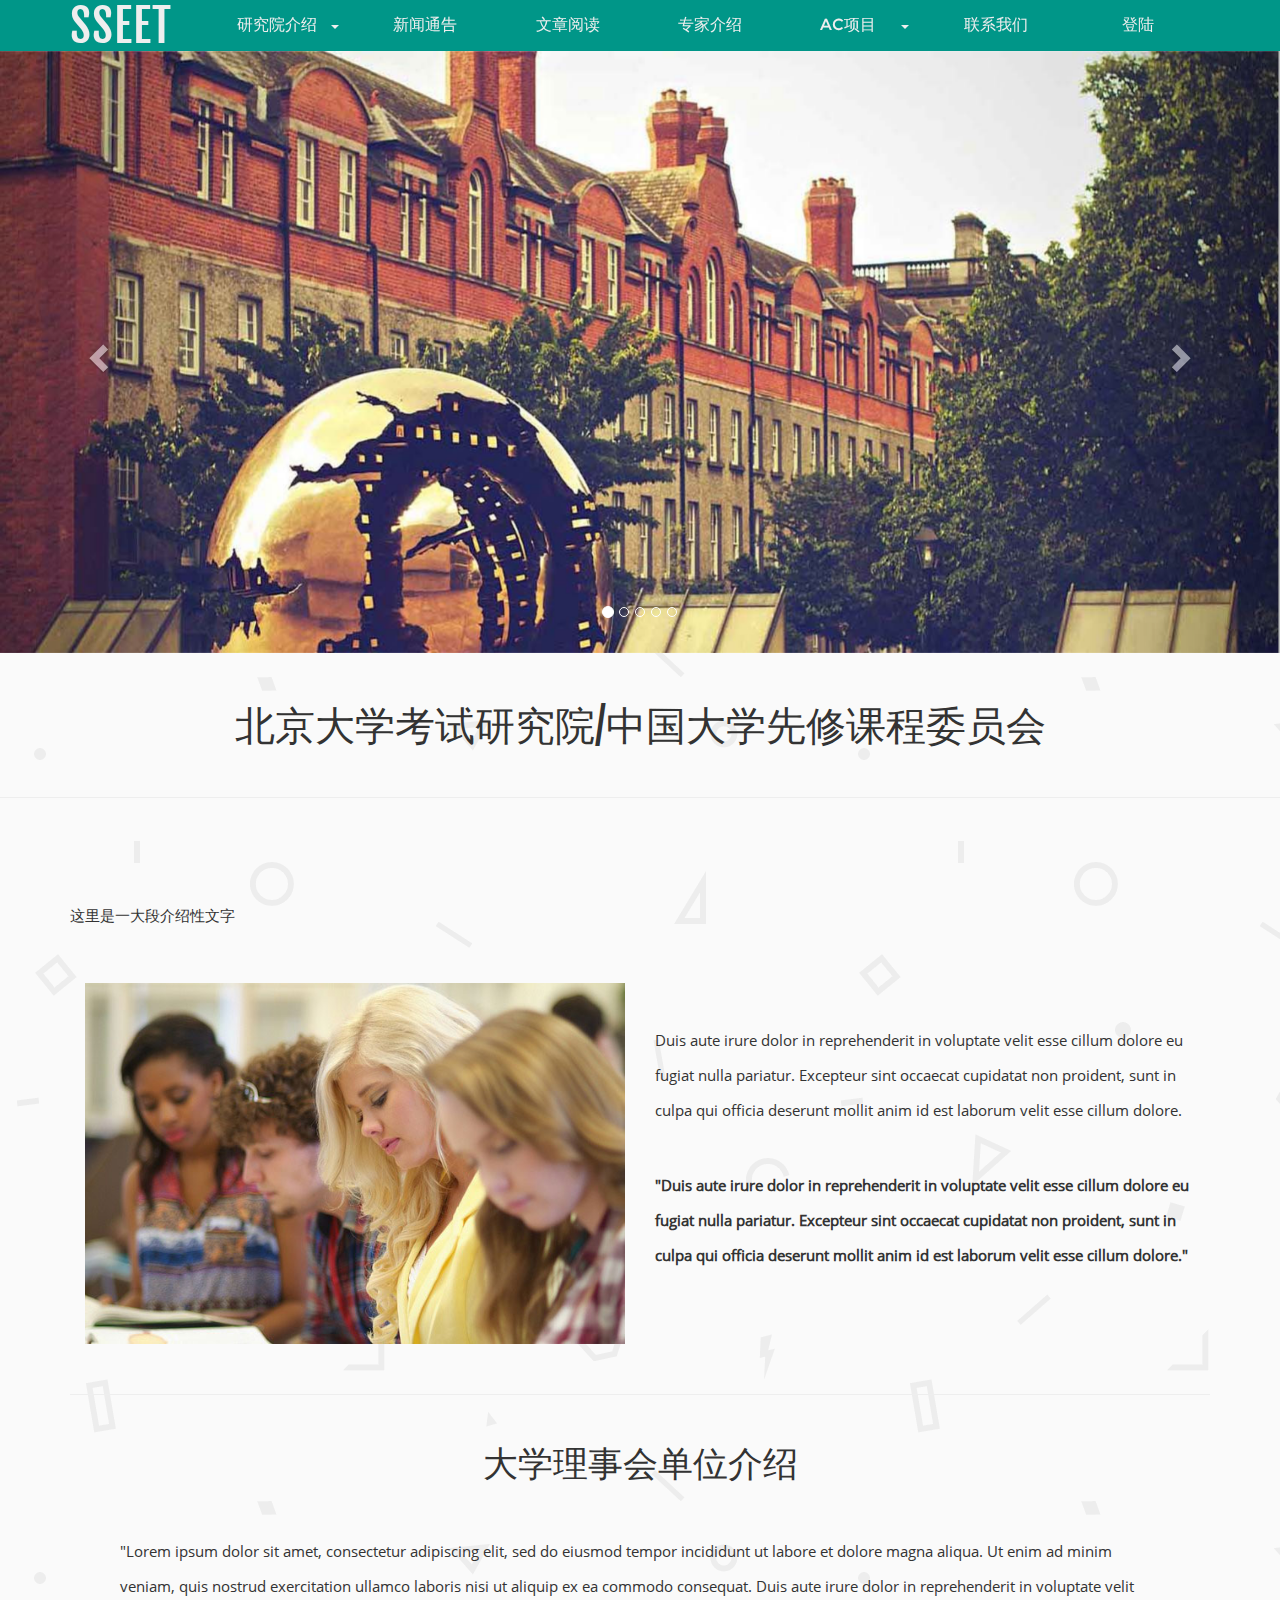
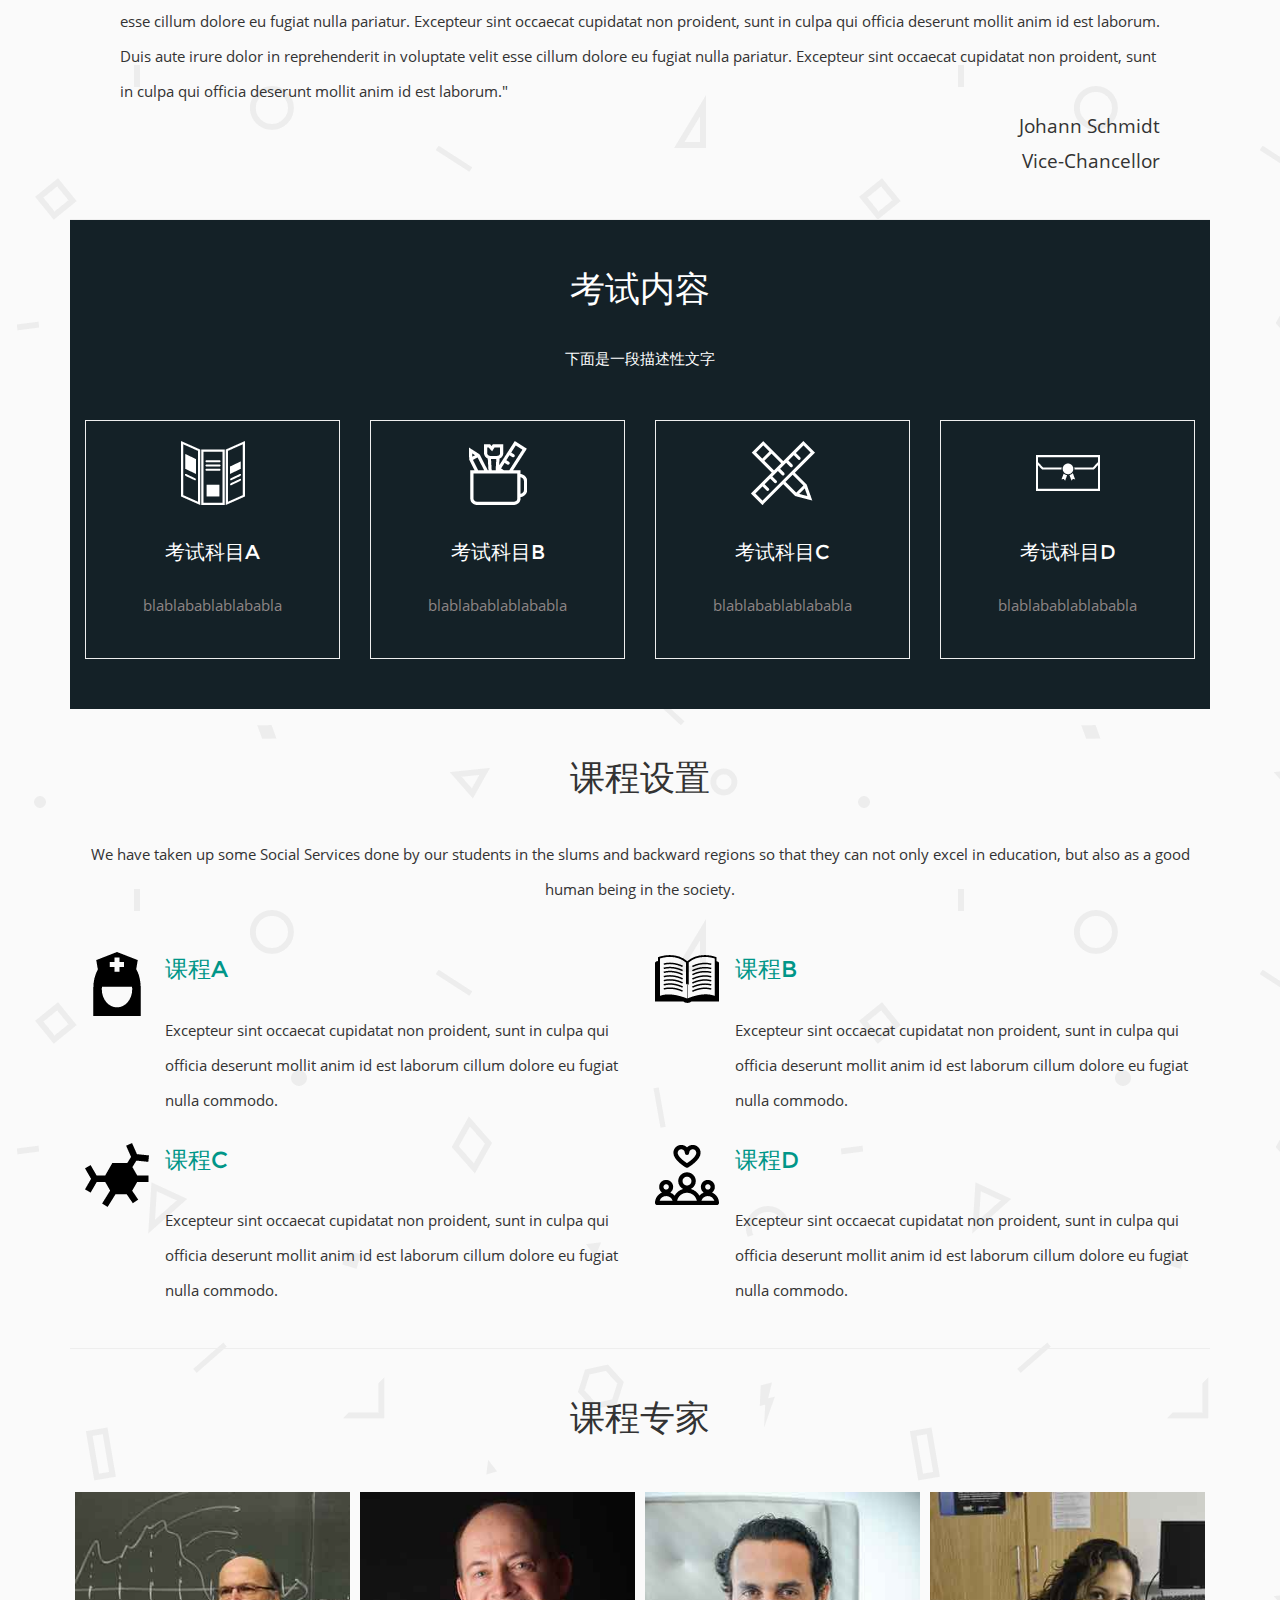
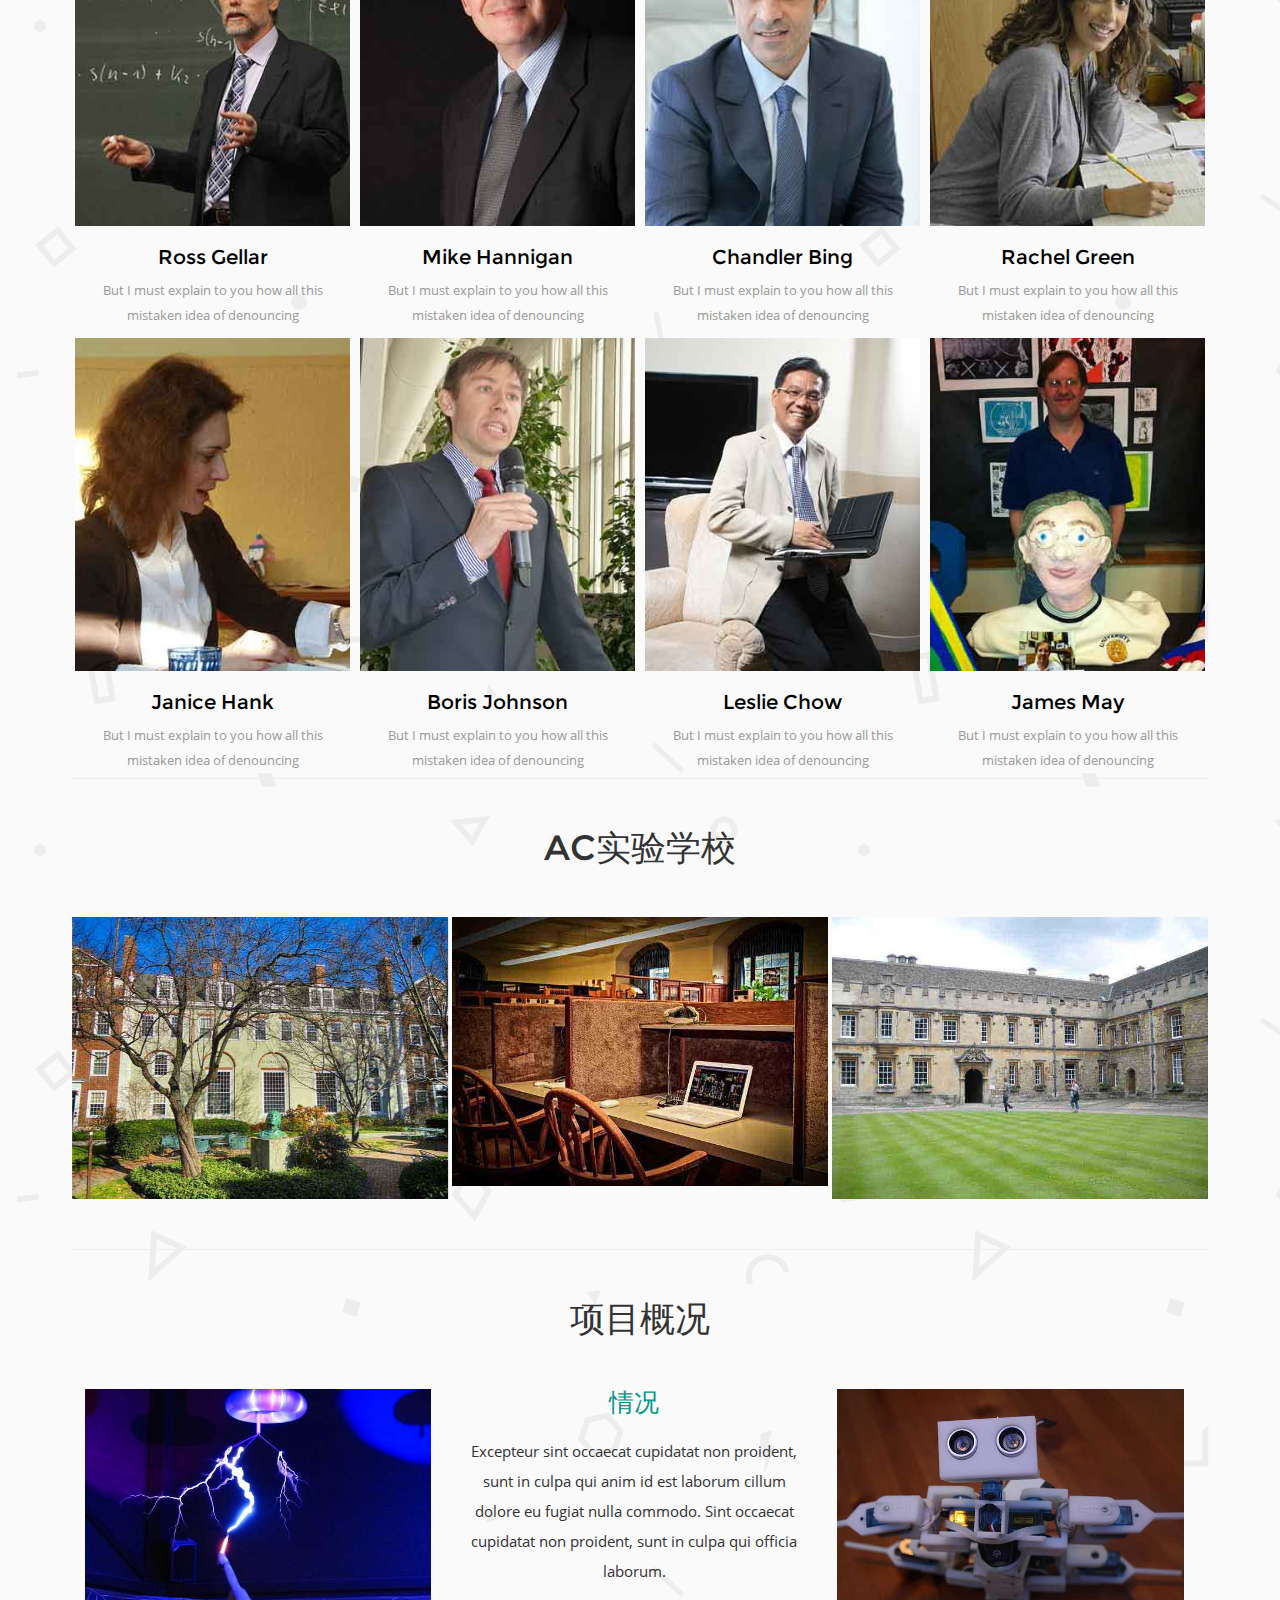
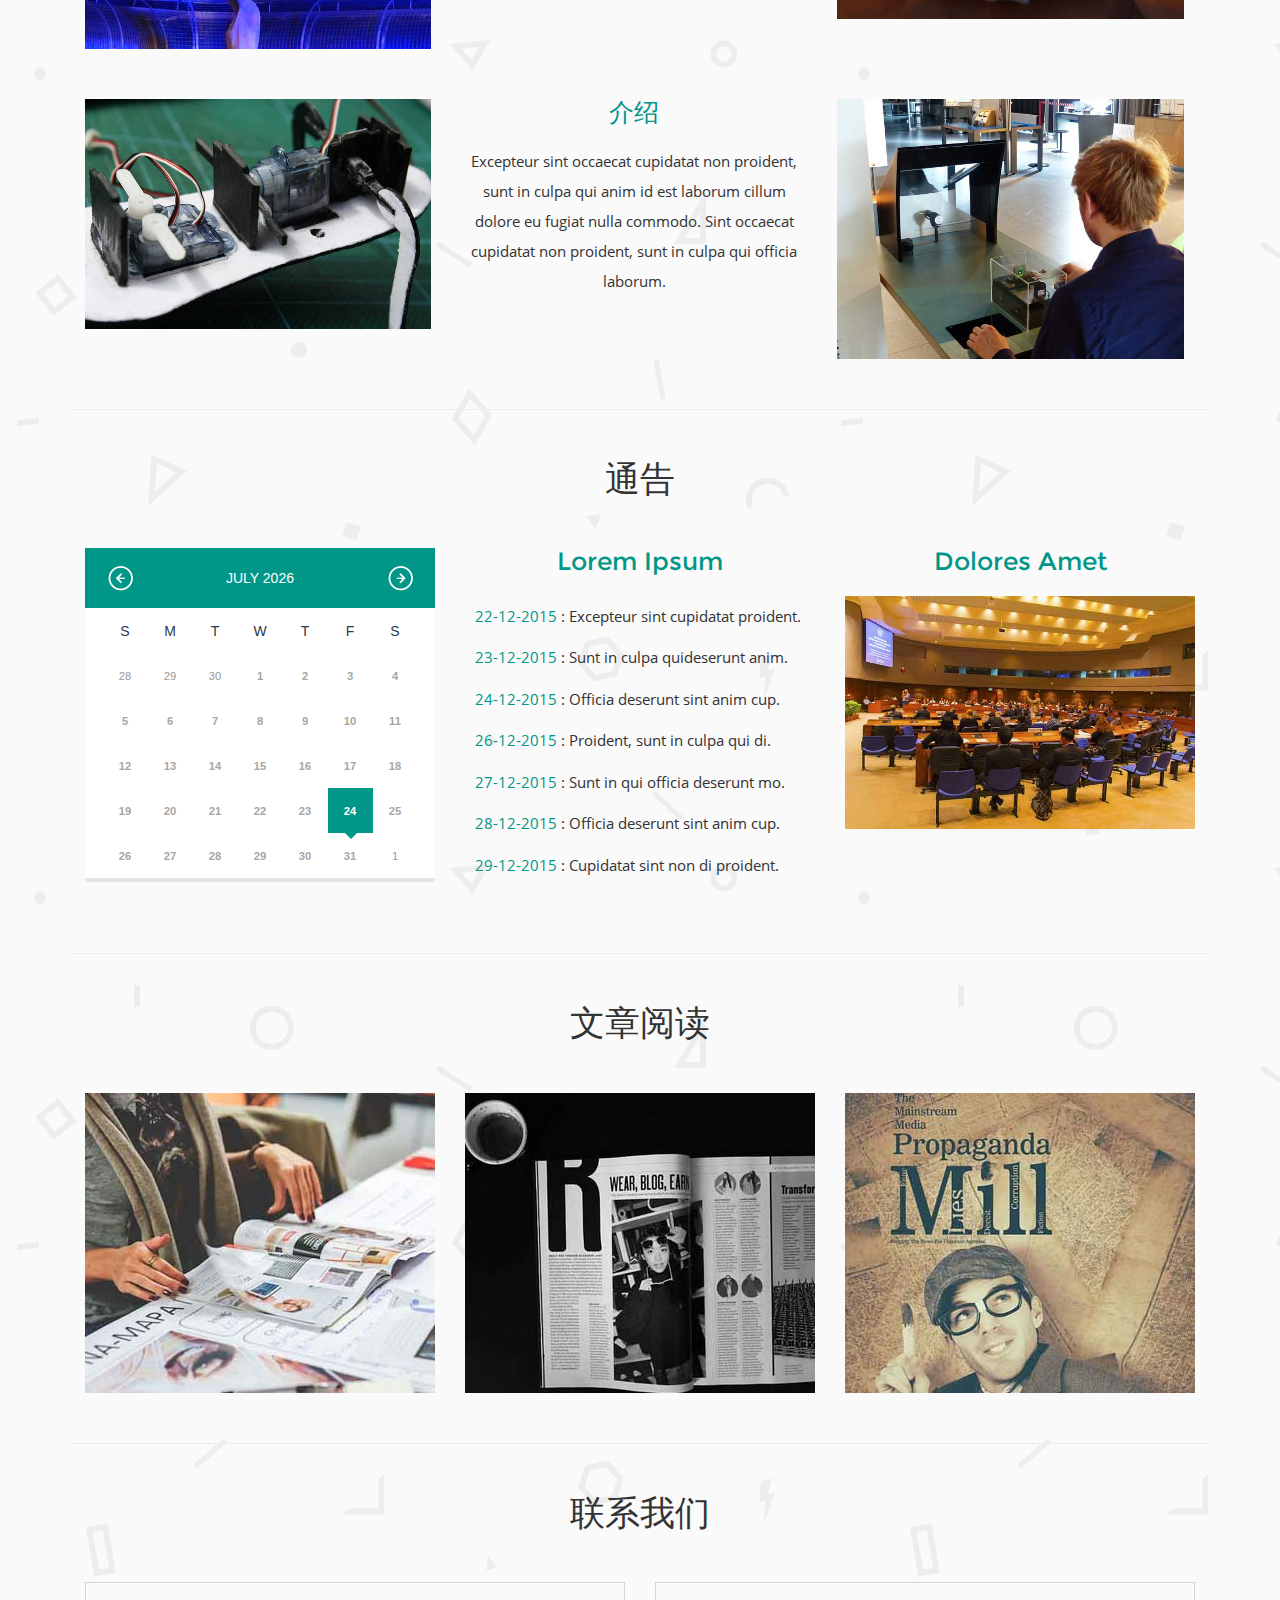
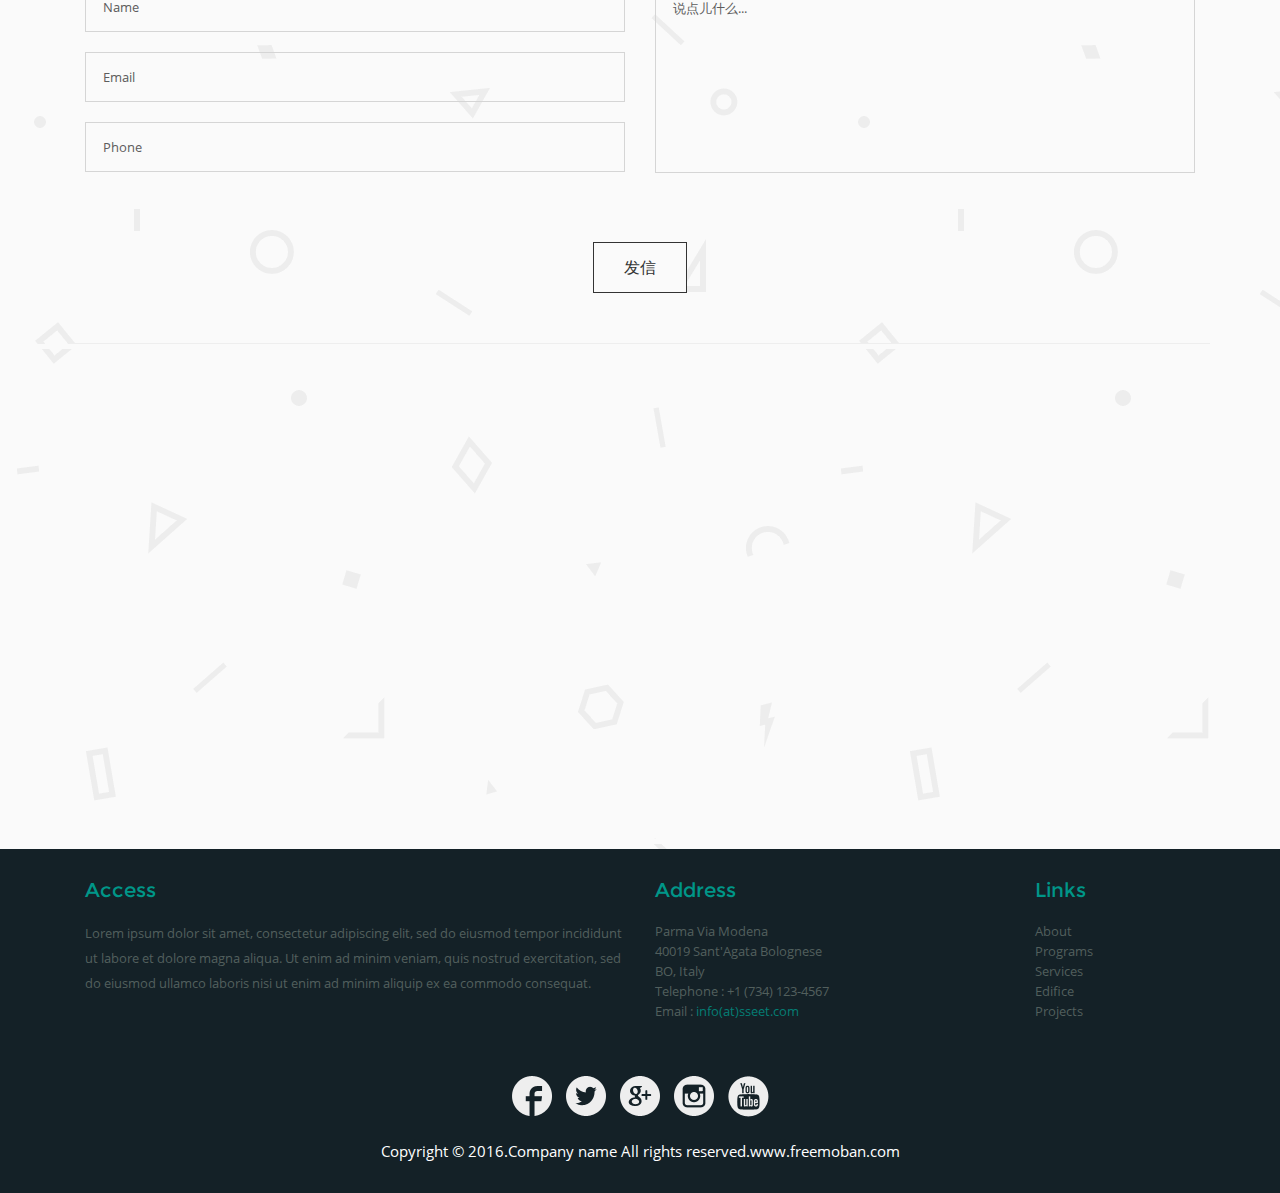
==== commit d945e877: "文字修改" ====
--- a/sseet/index.html
+++ b/sseet/index.html
@@ -67,33 +67,46 @@
 
 				<ul class="nav navbar-nav navbar-right">
 
-					<li><a href="#about" class="scroll">About</a></li>
-					<li><a href="#foreword" class="scroll">Foreword</a></li>
-
-					<!-- Dropdown -->
+					
+					
+					<li role="presentation" class="dropdown carat0">
+						<a class="dropdown-toggle" data-toggle="dropdown" href="#" role="button" aria-haspopup="true" aria-expanded="false">研究院介绍<span class="caret"></span> </a>
+							<ul class="dropdown-menu dropdown0">
+								<li><a href="#about" class="scroll">研究院概况</a></li>
+								<li><a href="#foreword" class="scroll">大学理事会</a></li>
+								<li><a href="#edifice" class="scroll">AC实验学校</a></li>
+							</ul>
+						</a>
+					</li>
+					
+					<li><a href="#events" class="scroll">新闻通告</a></li>
+					<li><a href="#news" class="scroll">文章阅读</a></li>
+					<li><a href="#faculty" class="scroll">专家介绍</a></li>
+
 					<li role="presentation" class="dropdown carat1">
-						<a class="dropdown-toggle" data-toggle="dropdown" href="#" role="button" aria-haspopup="true" aria-expanded="false">Dropdown<span class="caret"></span> </a>
+						<a class="dropdown-toggle" data-toggle="dropdown" href="#" role="button" aria-haspopup="true" aria-expanded="false">AC项目<span class="caret"></span> </a>
 							<ul class="dropdown-menu dropdown1">
-								<li><a href="#admissions" class="scroll">Admissions</a></li>
-								<li><a href="#alumnus" class="scroll">Alumnus</a></li>
-								<li><a href="#programs" class="scroll">Programs</a></li>
-								<li><a href="#services" class="scroll">Services</a></li>
-								<li><a href="#faculty" class="scroll">Faculty</a></li>
-								<li><a href="#edifice" class="scroll">Edifices</a></li>
-								<li><a href="#project" class="scroll">Projects</a></li>
-								<li><a href="#events" class="scroll">Events</a></li>
+								<li><a href="#project" class="scroll">项目概况</a></li>
+								<li><a href="#services" class="scroll">课程设置</a></li>
+								<li><a href="#programs" class="scroll">考试内容</a></li>
 							</ul>
 					</li>
-					<!-- //Dropdown -->
-
-					<li><a href="#news" class="scroll">News</a></li>
-					<li><a href="#contact" class="scroll">Contact</a></li>
+					<!-- Dropdown -->
+					
+					
+					<!--
+					<li><a href="#project" class="scroll">Projects</a></li>
+					<li><a href="#events" class="scroll">后台管理</a></li>
+					-->
+
+					
+					<li><a href="#contact" class="scroll">联系我们</a></li>
 
 					<!-- Login-Button -->
 					<li>
 						<div class="login-pop">
 							<div id="loginpop">
-								<a href="#" id="loginButton"><span>Login</span></a>
+								<a href="#" id="loginButton"><span>登陆</span></a>
 								<div id="loginBox">
 									<form id="loginForm">
 										<fieldset id="body">
@@ -117,7 +130,7 @@
 					</li>
 					<!-- //Login-Button -->
 
-					<!-- Signup-Button -->
+					<!-- Signup-Button>
 					<li>
 						<div class="login-pop">
 							<div id="loginpop">
@@ -149,7 +162,7 @@
 						</div>
 						<script src="js/signup_jquery.js"></script>
 					</li>
-					<!-- //Signup-Button -->
+					//Signup-Button -->
 
 				</ul>
 			</div>
@@ -210,14 +223,14 @@
 <!-- Content-Starts-Here -->
 <div class="content">
 	
-	<!-- Heading --><h1 class="abbr">SCHOOL FOR STUDENT EXCHANGE, ENGINEERING & TECHNOLOGY</h1><!-- //Heading -->
+	<!-- Heading --><h1 class="abbr">北京大学考试研究院/中国大学先修课程委员会</h1><!-- //Heading -->
 
 	<div class="container">
 		
 		<!-- About-Starts-Here -->
 		<div class="about slideanim" id="about">
-			<h2>ABOUT</h2>
-			<p>Lorem ipsum dolor sit amet, consectetur adipiscing elit, sed do eiusmod tempor incididunt ut labore et dolore magna aliqua. Ut enim ad minim veniam, quis nostrud exercitation ullamco laboris nisi ut aliquip ex ea commodo consequat. Duis aute irure dolor in reprehenderit in voluptate velit esse cillum dolore eu fugiat nulla pariatur. Excepteur sint occaecat cupidatat non proident, sunt in culpa qui officia deserunt mollit anim id est laborum. Excepteur sint occaecat cupidatat non proident, sunt in culpa qui officia deserunt mollit anim id est laborum.</p>
+			<h2></h2>
+			<p>这里是一大段介绍性文字</p>
 
 			<div class="about-info slideanim">
 				<div class="col-md-6 col-sm-6" id="about-pic">
@@ -233,16 +246,20 @@
 		<!-- //About-Ends-Here -->
 
 		<!-- Foreword-Starts-Here -->
+		
 		<div class="foreword slideanim" id="foreword">
-			<h3>FOREWORD</h3>
+			<h3>大学理事会单位介绍</h3>
 			<p>"Lorem ipsum dolor sit amet, consectetur adipiscing elit, sed do eiusmod tempor incididunt ut labore et dolore magna aliqua. Ut enim ad minim veniam, quis nostrud exercitation ullamco laboris nisi ut aliquip ex ea commodo consequat. Duis aute irure dolor in reprehenderit in voluptate velit esse cillum dolore eu fugiat nulla pariatur. Excepteur sint occaecat cupidatat non proident, sunt in culpa qui officia deserunt mollit anim id est laborum. Duis aute irure dolor in reprehenderit in voluptate velit esse cillum dolore eu fugiat nulla pariatur. Excepteur sint occaecat cupidatat non proident, sunt in culpa qui officia deserunt mollit anim id est laborum."</p>
 			<span>Johann Schmidt</span>
 			<span>Vice-Chancellor</span>
 		</div>
+		
+		
 		<!-- //Foreword-Ends-Here -->
 
 		<!-- Admissions-Starts-Here -->
-		<div class="admissions slideanim" id="admissions">
+		
+		<div class="admissions slideanim" id="admissions" hidden=true>
 			<h3>ADMISSIONS-2016 PROSPECTUS</h3>
 			<p>Duis aute irure dolor in reprehenderit in voluptate velit esse cillum dolore eu fugiat nulla pariatur. Excepteur sint occaecat cupidatat non proident, sunt in culpa qui officia deserunt mollit anim id est laborum velit esse cillum dolore eu fugiat nulla pariatur commodo. Excepteur sint occaecat cupidatat non proident, sunt in culpa qui officia deserunt mollit anim id est laborum.</p>
 
@@ -254,6 +271,7 @@
 		<!-- //Admissions-Ends-Here -->
 
 		<!-- Alumnus-Starts-Here -->
+		<!--
 		<div class="alumnus slideanim" id="alumnus">
 			<h3>ALUMNUS</h3>
 			<div class="alumnus-grid">
@@ -275,36 +293,37 @@
 				<div class="clearfix"></div>
 			</div>
 		</div>
+		-->
 		<!-- //Alumnus-Ends-Here -->
 
 		<!-- Programs-Starts-Here -->
 		<div class="programs slideanim" id="programs">
-			<h3>PROGRAMS</h3>
-			<p>Lorem Ipsum Dolor Sit Amet, consectetur adipiscing elit, sed do eiusmod tempor incididunt.</p>
+			<h3>考试内容</h3>
+			<p>下面是一段描述性文字</p>
 
 			<div class="program-grid">
 				<div class="col-md-3 col-sm-6 p1">
 					<div class="program1">
-						<h4>Lorem</h4>
-						<p>Excepteur sint occaecat cupidatat non proident, sunt in culpa qui officia deserunt mollit anim id est laborum.</p>
+						<h4>考试科目A</h4>
+						<p>blablabablablababla</p>
 					</div>
 				</div>
 				<div class="col-md-3 col-sm-6 p1">
 					<div class="program2">
-						<h4>Ipsum</h4>
-						<p>Excepteur sint occaecat cupidatat non proident, sunt in culpa qui officia deserunt mollit anim id est laborum.</p>
+						<h4>考试科目B</h4>
+						<p>blablabablablababla</p>
 					</div>
 				</div>
 				<div class="col-md-3 col-sm-6 p1">
 					<div class="program3">
-						<h4>Dolor</h4>
-						<p>Excepteur sint occaecat cupidatat non proident, sunt in culpa qui officia deserunt mollit anim id est laborum.</p>
+						<h4>考试科目C</h4>
+						<p>blablabablablababla</p>
 					</div>
 				</div>
 				<div class="col-md-3 col-sm-6 p1">
 					<div class="program4">
-						<h4>Sitamet</h4>
-						<p>Excepteur sint occaecat cupidatat non proident, sunt in culpa qui officia deserunt mollit anim id est laborum.</p>
+						<h4>考试科目D</h4>
+						<p>blablabablablababla</p>
 					</div>
 				</div>
 				<div class="clearfix"></div>
@@ -314,29 +333,29 @@
 
 		<!-- Services-Starts-Here -->
 		<div class="services slideanim" id="services">
-			<h3>SERVICES</h3>
+			<h3>课程设置</h3>
 			<p>We have taken up some Social Services done by our students in the slums and backward regions so that they can not only excel in education, but also as a good human being in the society.</p>
 			<div class="col-md-6 col-sm-6 s1">
 				<div class="services-info1">
-					<h4>Free Medical Services</h4>
+					<h4>课程A</h4>
 					<p>Excepteur sint occaecat cupidatat non proident, sunt in culpa qui officia deserunt mollit anim id est laborum cillum dolore eu fugiat nulla commodo.</p>
 				</div>
 			</div>
 			<div class="col-md-6 col-sm-6 s1">
 				<div class="services-info2">
-					<h4>Free Education</h4>
+					<h4>课程B</h4>
 					<p>Excepteur sint occaecat cupidatat non proident, sunt in culpa qui officia deserunt mollit anim id est laborum cillum dolore eu fugiat nulla commodo.</p>
 				</div>
 			</div>
 			<div class="col-md-6 col-sm-6 s1">
 				<div class="services-info3">
-					<h4>Free Medicine Supply</h4>
+					<h4>课程C</h4>
 					<p>Excepteur sint occaecat cupidatat non proident, sunt in culpa qui officia deserunt mollit anim id est laborum cillum dolore eu fugiat nulla commodo.</p>
 				</div>
 			</div>
 			<div class="col-md-6 col-sm-6 s1">
 				<div class="services-info4">
-					<h4>Social Interaction</h4>
+					<h4>课程D</h4>
 					<p>Excepteur sint occaecat cupidatat non proident, sunt in culpa qui officia deserunt mollit anim id est laborum cillum dolore eu fugiat nulla commodo.</p>
 				</div>
 			</div>
@@ -346,7 +365,7 @@
 
 		<!-- Faculty-Starts-Here -->
 		<div class="faculty slideanim" id="faculty">
-			<h3>FACULTY</h3>
+			<h3>课程专家</h3>
 			<div class="col-md-3 col-sm-3 team-top">
 					<div class="view view-seventh">
 						<a href="#"><img class="img-responsive" src="images/f1.jpg" alt="name"></a>
@@ -465,7 +484,7 @@
 
 		<!-- Edifice-Starts-Here -->
 		<div class="edifice slideanim" id="edifice">
-			<h3>INFRASTRUCTURE & FACILITIES</h3>
+			<h3>AC实验学校</h3>
 			<div class="gallery-cursual">
 
 				<!-- requried-jsfiles-for owl -->
@@ -519,14 +538,14 @@
 
 		<!-- Projects-Starts-Here -->
 		<div class="project slideanim" id="project">
-			<h3>PROJECTS, RESEARCH AND DEVELOPMENT</h3>
+			<h3>项目概况</h3>
 
 			<div class="project-grid">
 				<div class="col-md-4 col-sm-4 p2">
 					<img src="images/e1.jpg" alt="project">
 				</div>
 				<div class="col-md-4 col-sm-4 p2">
-					<h4>Lorem Ipsum</h4>
+					<h4>情况</h4>
 					<p>Excepteur sint occaecat cupidatat non proident, sunt in culpa qui anim id est laborum cillum dolore eu fugiat nulla commodo. Sint occaecat cupidatat non proident, sunt in culpa qui officia laborum.</p>
 				</div>
 				<div class="col-md-4 col-sm-4 p2 p3">
@@ -536,7 +555,7 @@
 					<img src="images/e3.jpg" alt="project">
 				</div>
 				<div class="col-md-4 col-sm-4 p2 p5">
-					<h4>Dolores Sit</h4>
+					<h4>介绍</h4>
 					<p>Excepteur sint occaecat cupidatat non proident, sunt in culpa qui anim id est laborum cillum dolore eu fugiat nulla commodo. Sint occaecat cupidatat non proident, sunt in culpa qui officia laborum.</p>
 				</div>
 				<div class="col-md-4 col-sm-4 p2 p6">
@@ -549,7 +568,7 @@
 
 		<!-- Events-Starts-Here -->
 		<div class="events slideanim" id="events">
-			<h3>EVENTS</h3>
+			<h3>通告</h3>
 			<div class="event-grid">
 				<div class="col-md-4 col-sm-4 cal">
 					<div class="cal1 cal_2">
@@ -583,7 +602,7 @@
 
 		<!-- News-Starts-Here -->
 		<div class="news slideanim" id="news">
-			<h3>OUR OWN NEWS PUBLICATION</h3>
+			<h3>文章阅读</h3>
 			<div class="news-img">
 				<div class="col-md-4 col-sm-4 n1">
 					<img src="images/n1.jpg" alt="news">
@@ -601,7 +620,7 @@
 
 		<!-- Contact-Starts-Here -->
 		<div class="contact slideanim" id="contact">
-			<h3>CONTACT</h3>
+			<h3>联系我们</h3>
 			<form class="contact_form">
 
 				<div class="message">
@@ -612,12 +631,12 @@
 					</div>
 			
 					<div class="col-md-6 col-sm-6 grid_6 c1">
-						<textarea placeholder="Message" onfocus="this.value = '';" onblur="if (this.value == '') {this.value = 'Message';}">Message</textarea>
+						<textarea placeholder="Message" onfocus="this.value = '';" onblur="if (this.value == '') {this.value = 'Message';}">说点儿什么...</textarea>
 					</div>
 					<div class="clearfix"> </div>
 				</div>
 
-				<input type="submit" class="more_btn" value="Send Message">
+				<input type="submit" class="more_btn" value="发信">
 			</form>
 		</div>
 		<!-- //Contact-Ends-Here -->
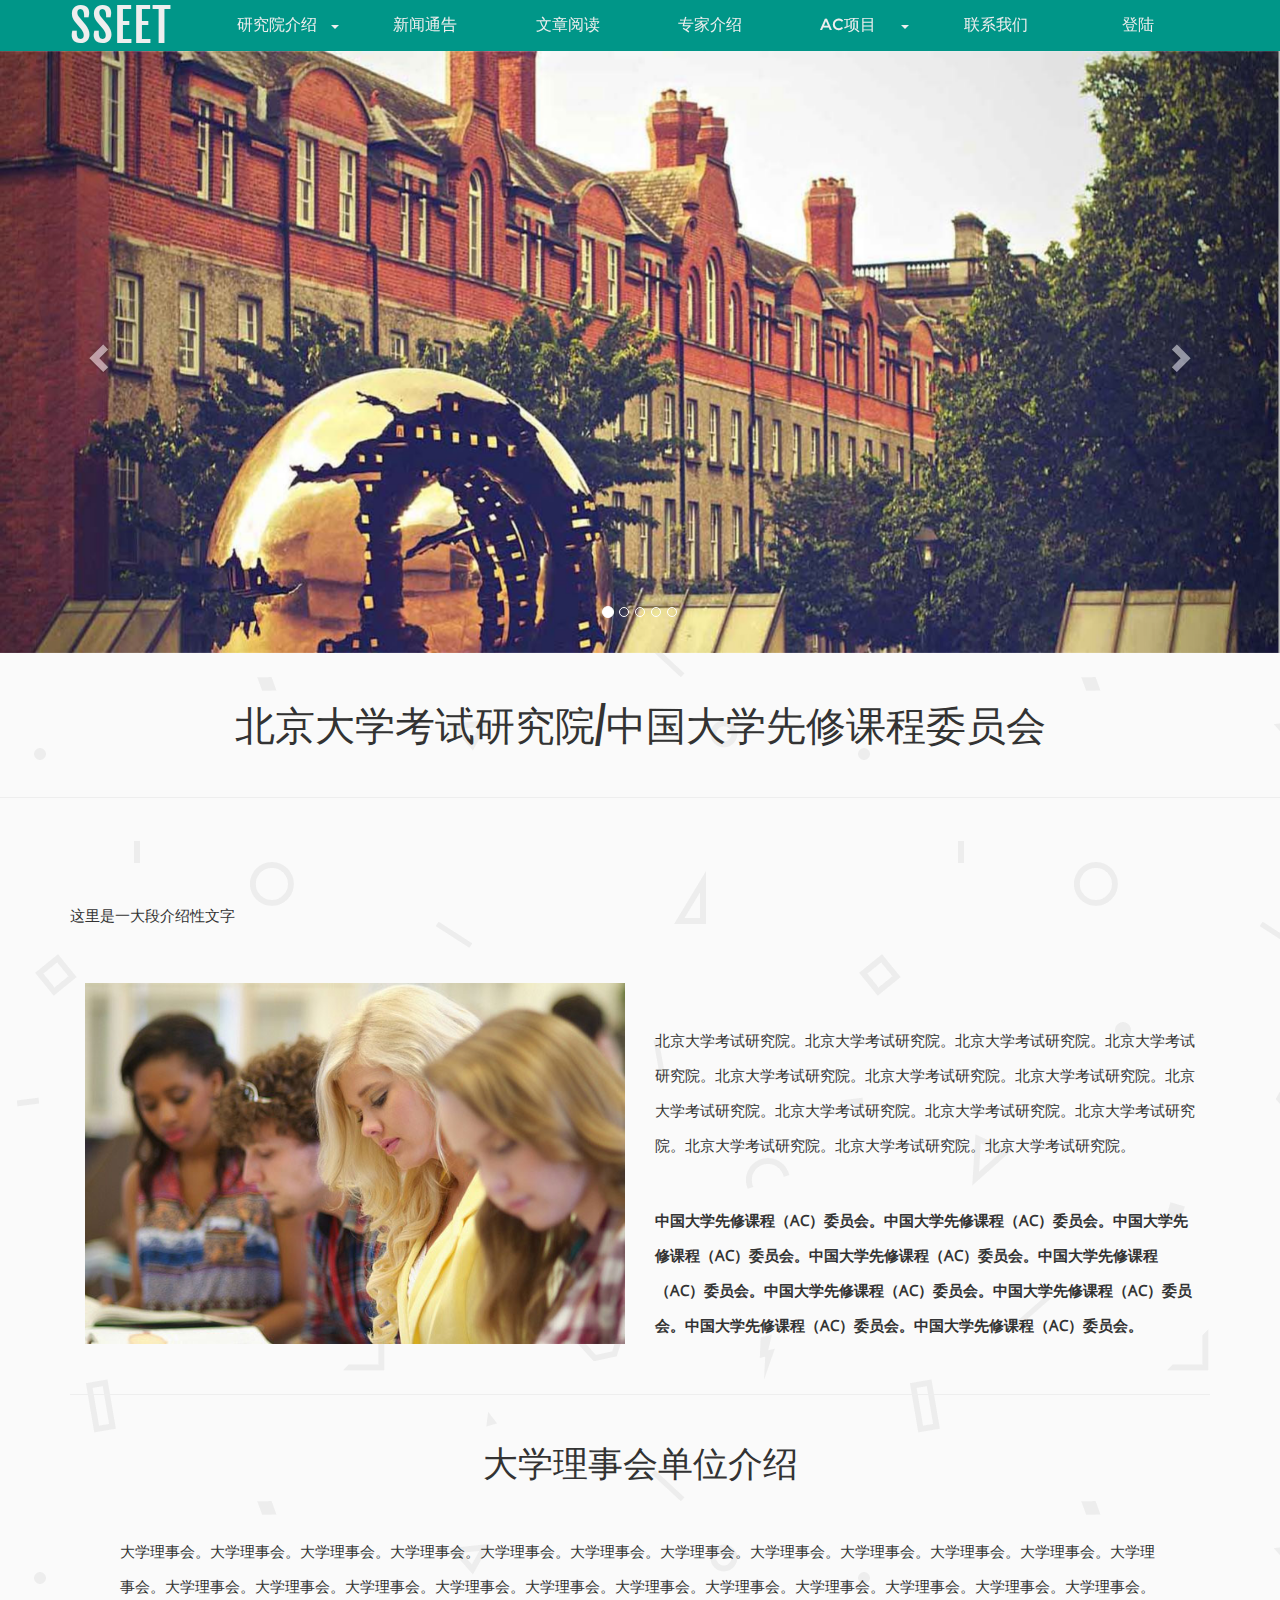
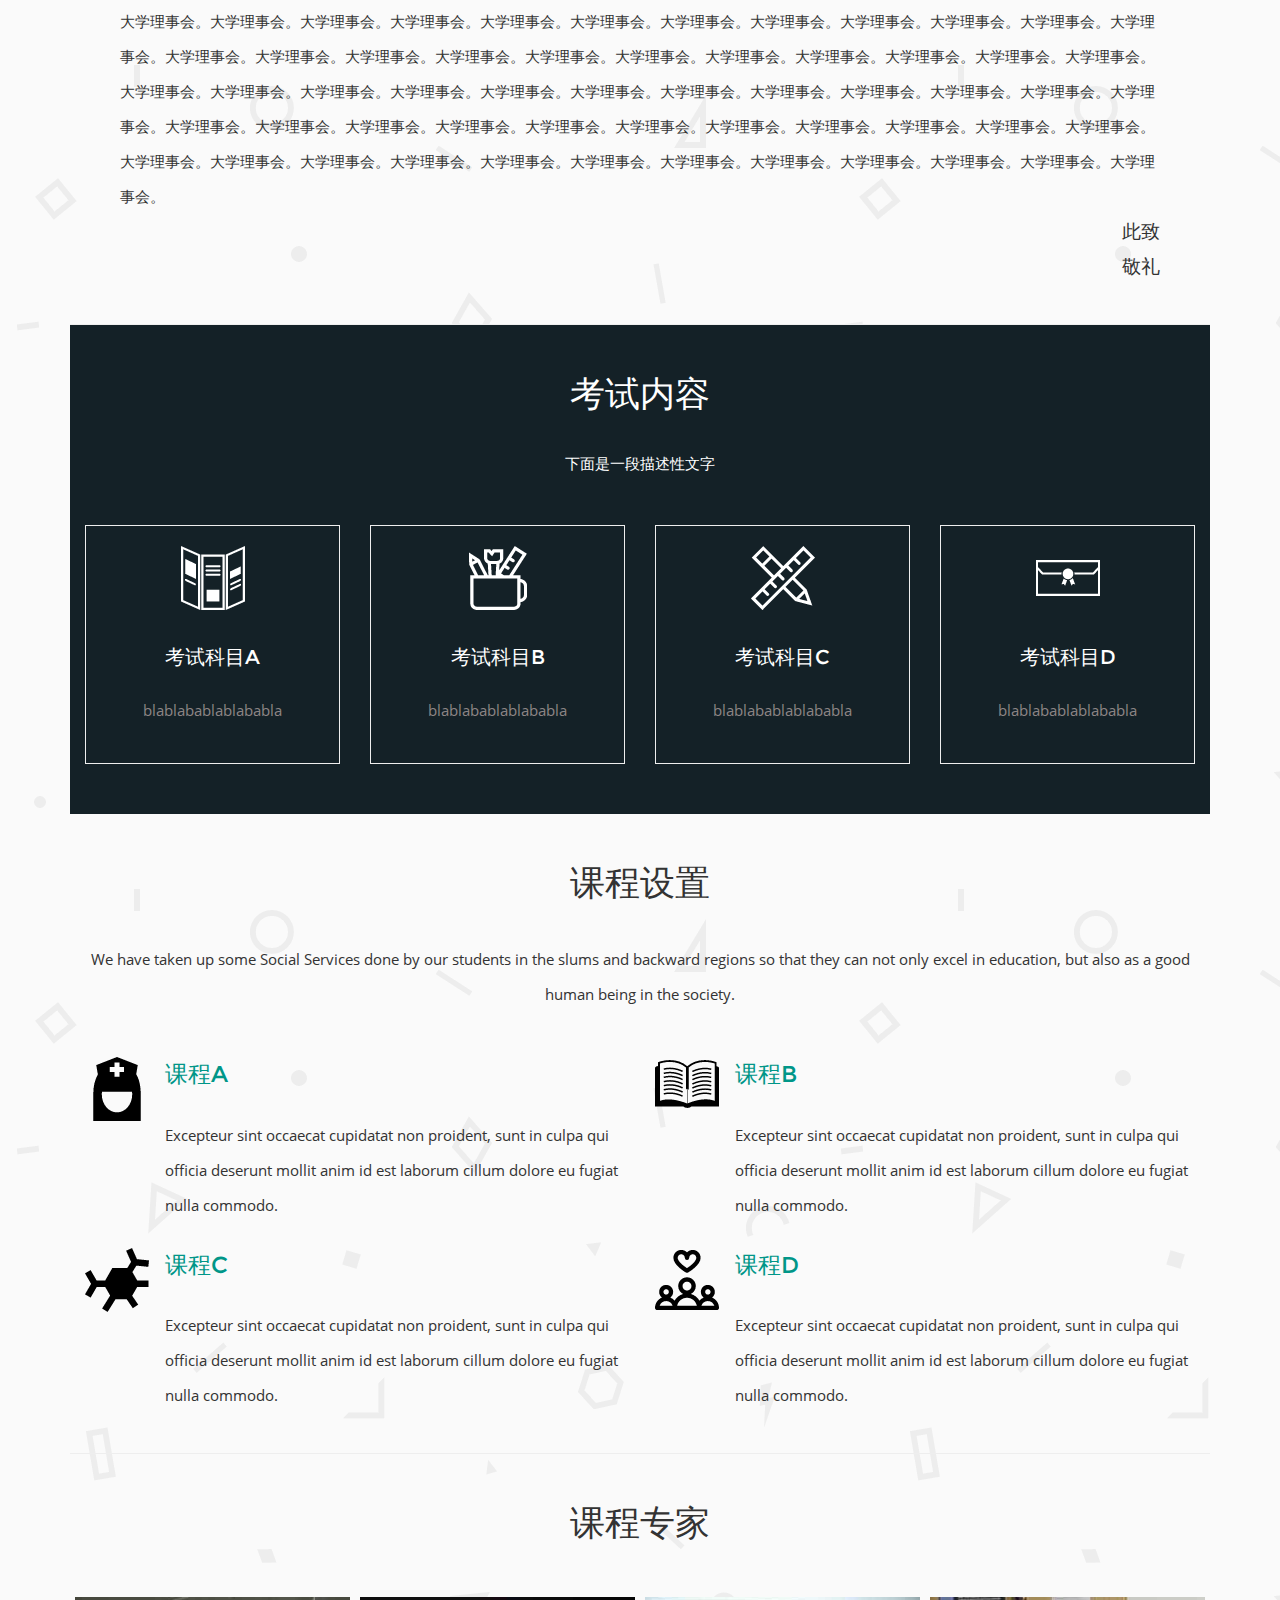
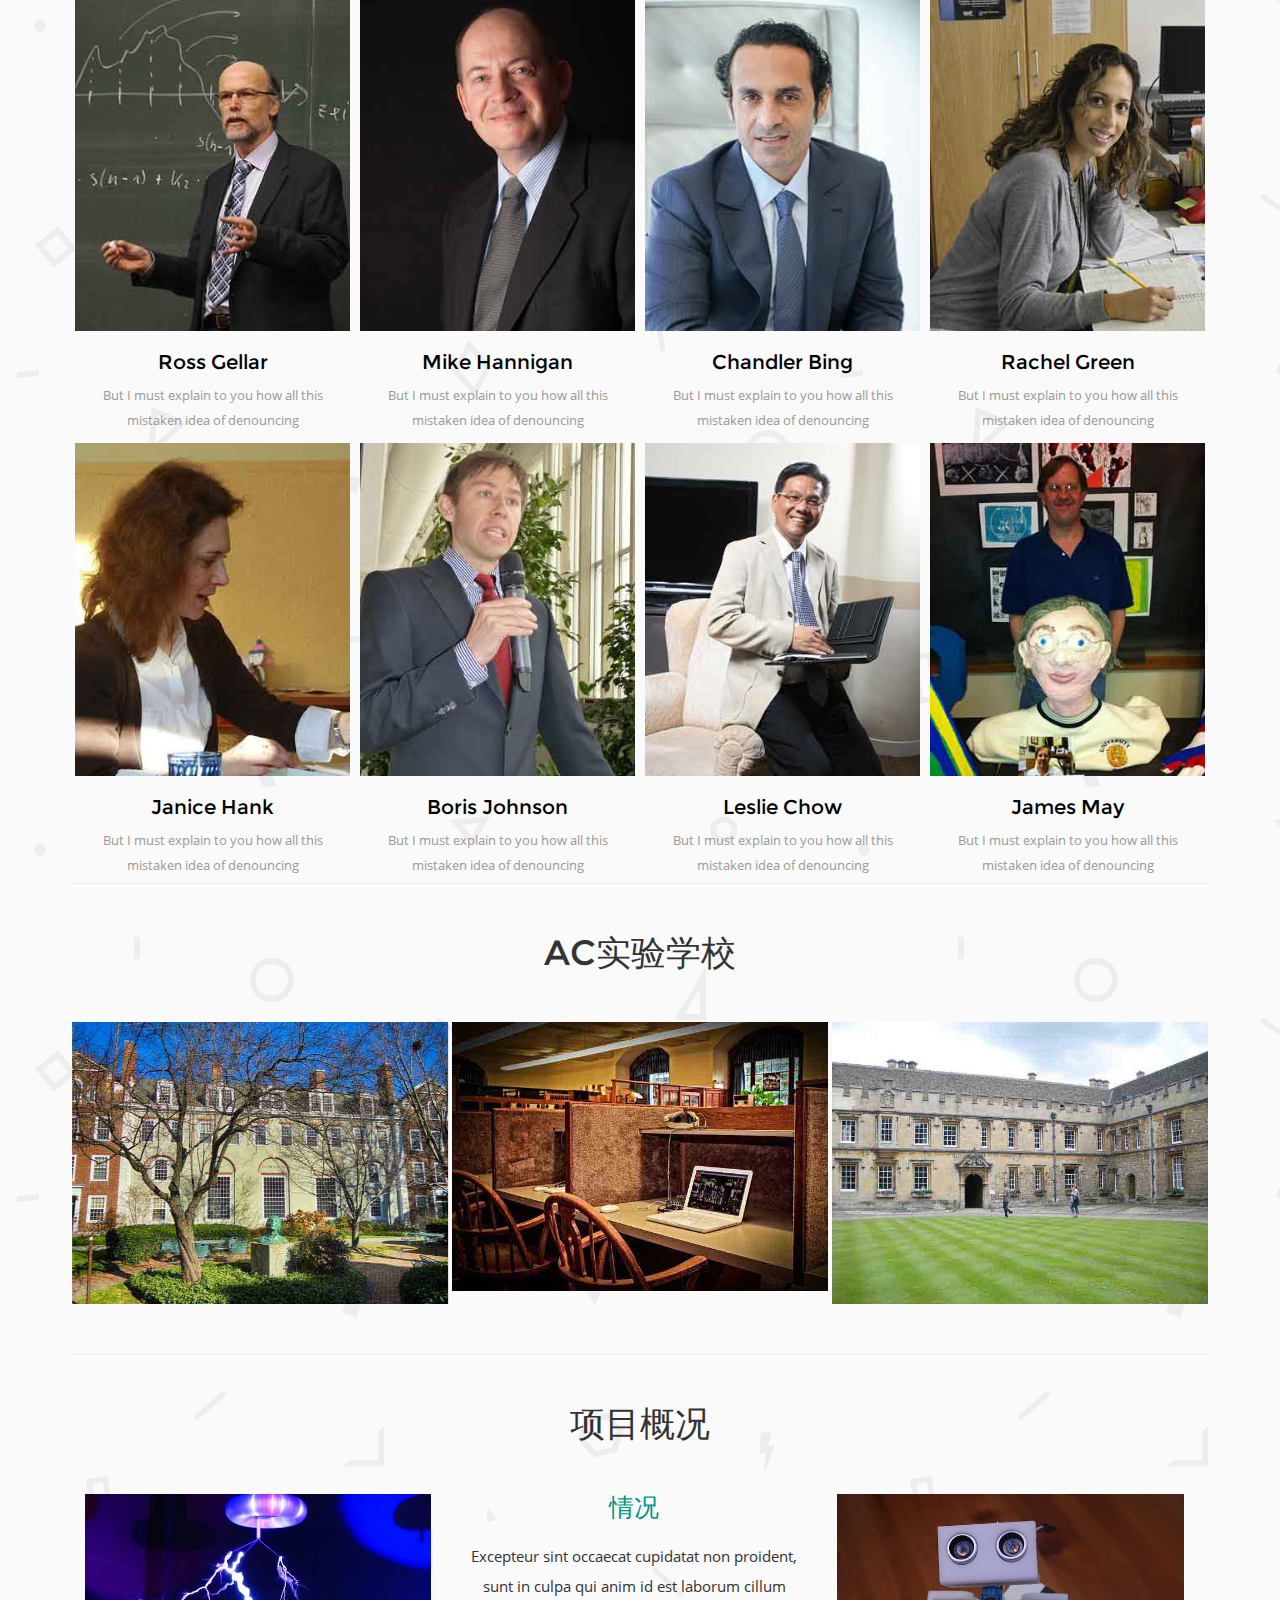
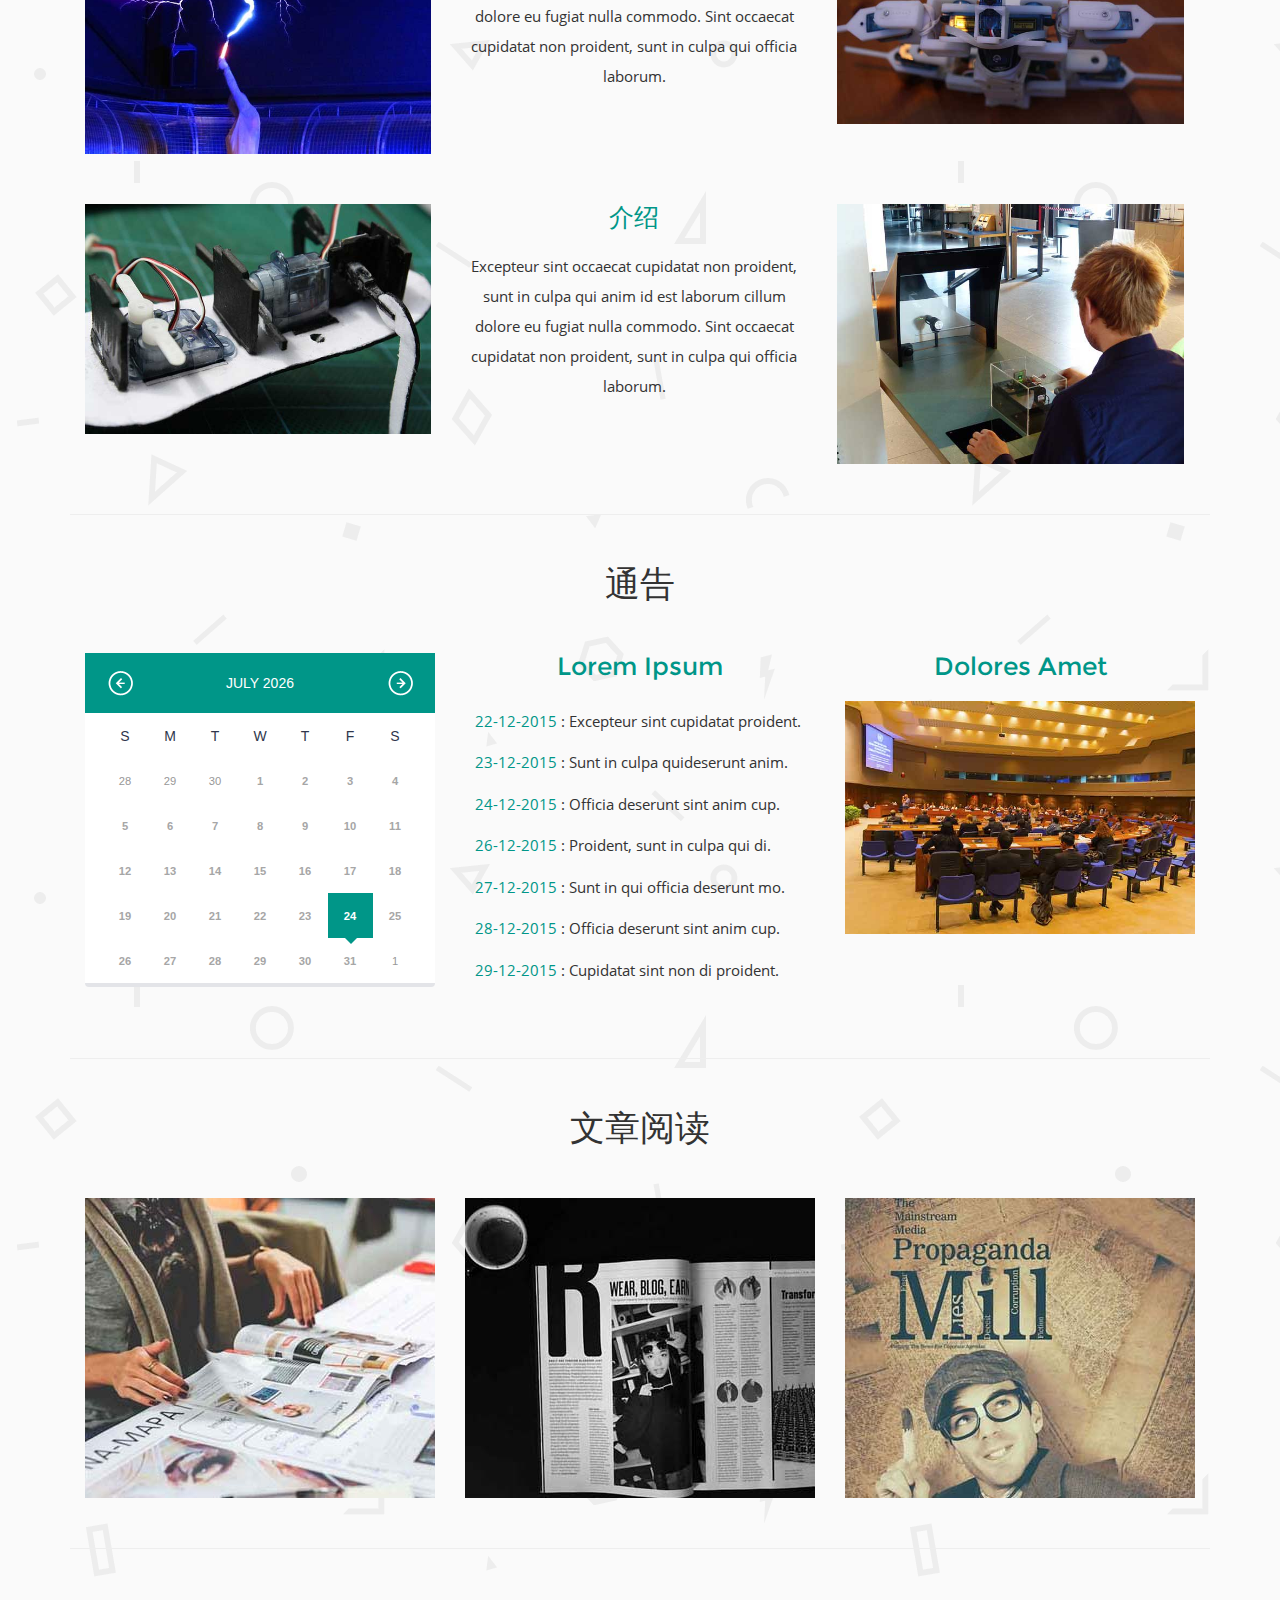
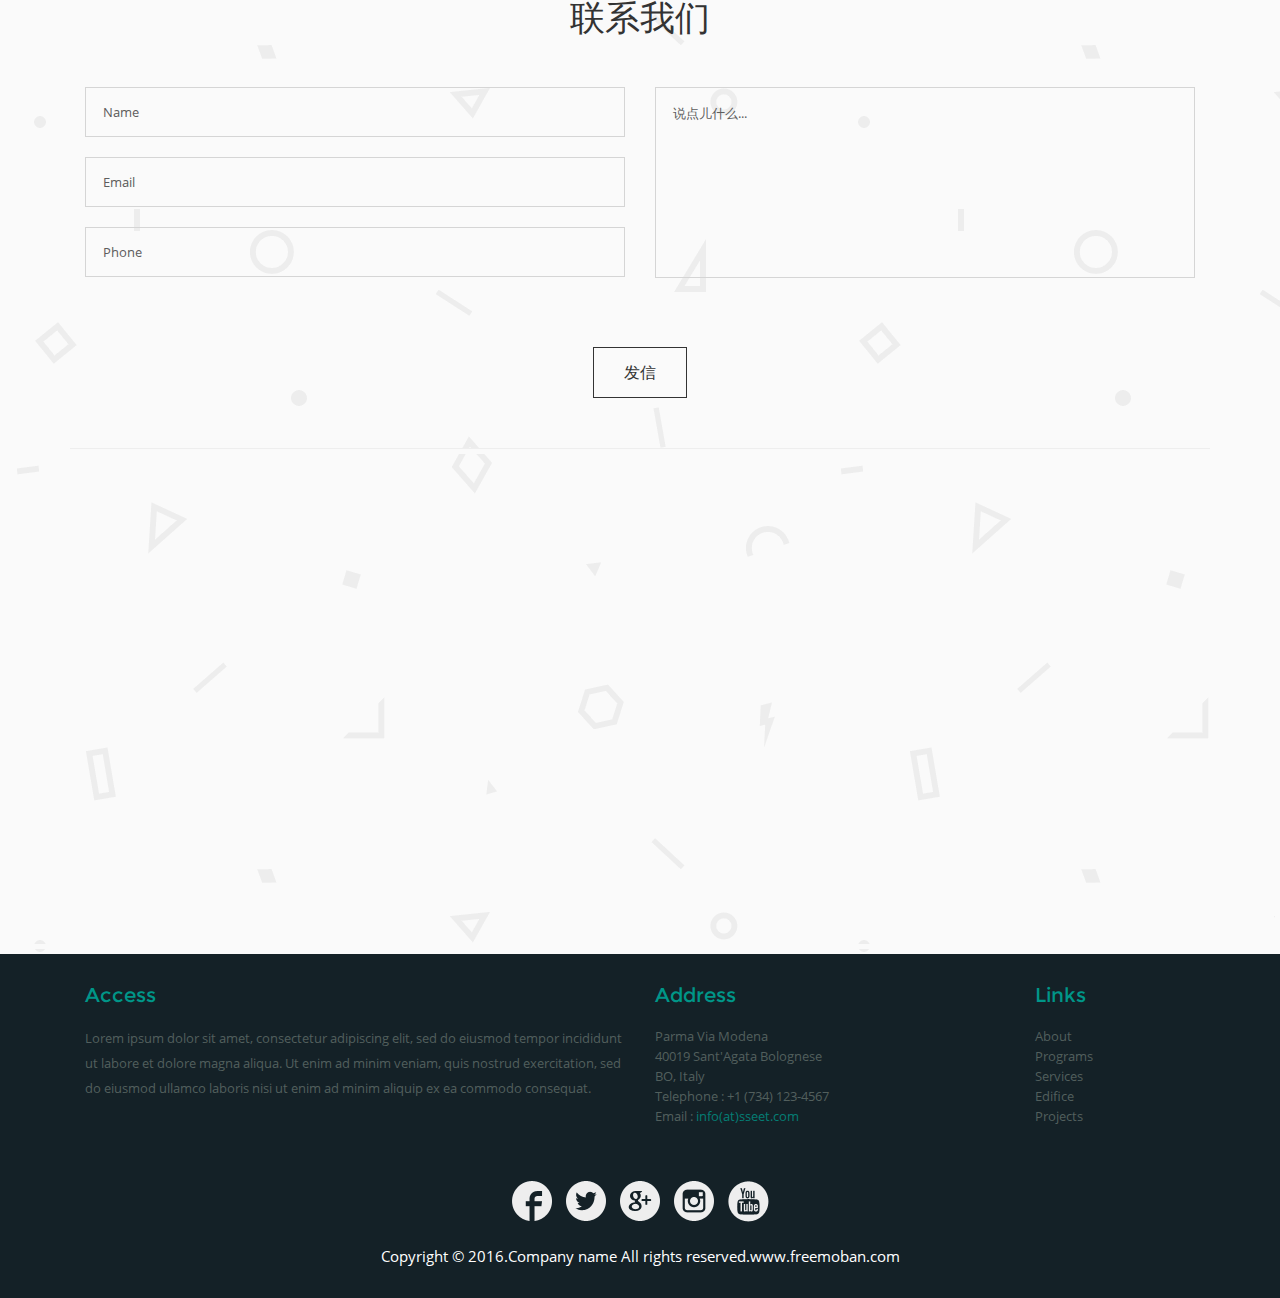
==== commit b36fe7da: "文字修改" ====
--- a/sseet/index.html
+++ b/sseet/index.html
@@ -237,8 +237,8 @@
 					<img src="images/9.jpg" alt="About">                   
 				</div>
 				<div class="col-md-6 col-sm-6" id="about-p">
-					<p>Duis aute irure dolor in reprehenderit in voluptate velit esse cillum dolore eu fugiat nulla pariatur. Excepteur sint occaecat cupidatat non proident, sunt in culpa qui officia deserunt mollit anim id est laborum velit esse cillum dolore.</p>
-					<span>"Duis aute irure dolor in reprehenderit in voluptate velit esse cillum dolore eu fugiat nulla pariatur. Excepteur sint occaecat cupidatat non proident, sunt in culpa qui officia deserunt mollit anim id est laborum velit esse cillum dolore."</span>
+					<p>北京大学考试研究院。北京大学考试研究院。北京大学考试研究院。北京大学考试研究院。北京大学考试研究院。北京大学考试研究院。北京大学考试研究院。北京大学考试研究院。北京大学考试研究院。北京大学考试研究院。北京大学考试研究院。北京大学考试研究院。北京大学考试研究院。北京大学考试研究院。</p>
+					<span>中国大学先修课程（AC）委员会。中国大学先修课程（AC）委员会。中国大学先修课程（AC）委员会。中国大学先修课程（AC）委员会。中国大学先修课程（AC）委员会。中国大学先修课程（AC）委员会。中国大学先修课程（AC）委员会。中国大学先修课程（AC）委员会。中国大学先修课程（AC）委员会。</span>
 				</div>
 				<div class="clearfix"></div>
 			</div>
@@ -249,9 +249,9 @@
 		
 		<div class="foreword slideanim" id="foreword">
 			<h3>大学理事会单位介绍</h3>
-			<p>"Lorem ipsum dolor sit amet, consectetur adipiscing elit, sed do eiusmod tempor incididunt ut labore et dolore magna aliqua. Ut enim ad minim veniam, quis nostrud exercitation ullamco laboris nisi ut aliquip ex ea commodo consequat. Duis aute irure dolor in reprehenderit in voluptate velit esse cillum dolore eu fugiat nulla pariatur. Excepteur sint occaecat cupidatat non proident, sunt in culpa qui officia deserunt mollit anim id est laborum. Duis aute irure dolor in reprehenderit in voluptate velit esse cillum dolore eu fugiat nulla pariatur. Excepteur sint occaecat cupidatat non proident, sunt in culpa qui officia deserunt mollit anim id est laborum."</p>
-			<span>Johann Schmidt</span>
-			<span>Vice-Chancellor</span>
+			<p>大学理事会。大学理事会。大学理事会。大学理事会。大学理事会。大学理事会。大学理事会。大学理事会。大学理事会。大学理事会。大学理事会。大学理事会。大学理事会。大学理事会。大学理事会。大学理事会。大学理事会。大学理事会。大学理事会。大学理事会。大学理事会。大学理事会。大学理事会。大学理事会。大学理事会。大学理事会。大学理事会。大学理事会。大学理事会。大学理事会。大学理事会。大学理事会。大学理事会。大学理事会。大学理事会。大学理事会。大学理事会。大学理事会。大学理事会。大学理事会。大学理事会。大学理事会。大学理事会。大学理事会。大学理事会。大学理事会。大学理事会。大学理事会。大学理事会。大学理事会。大学理事会。大学理事会。大学理事会。大学理事会。大学理事会。大学理事会。大学理事会。大学理事会。大学理事会。大学理事会。大学理事会。大学理事会。大学理事会。大学理事会。大学理事会。大学理事会。大学理事会。大学理事会。大学理事会。大学理事会。大学理事会。大学理事会。大学理事会。大学理事会。大学理事会。大学理事会。大学理事会。大学理事会。大学理事会。大学理事会。大学理事会。</p>
+			<span>此致</span>
+			<span>敬礼</span>
 		</div>
 		
 		
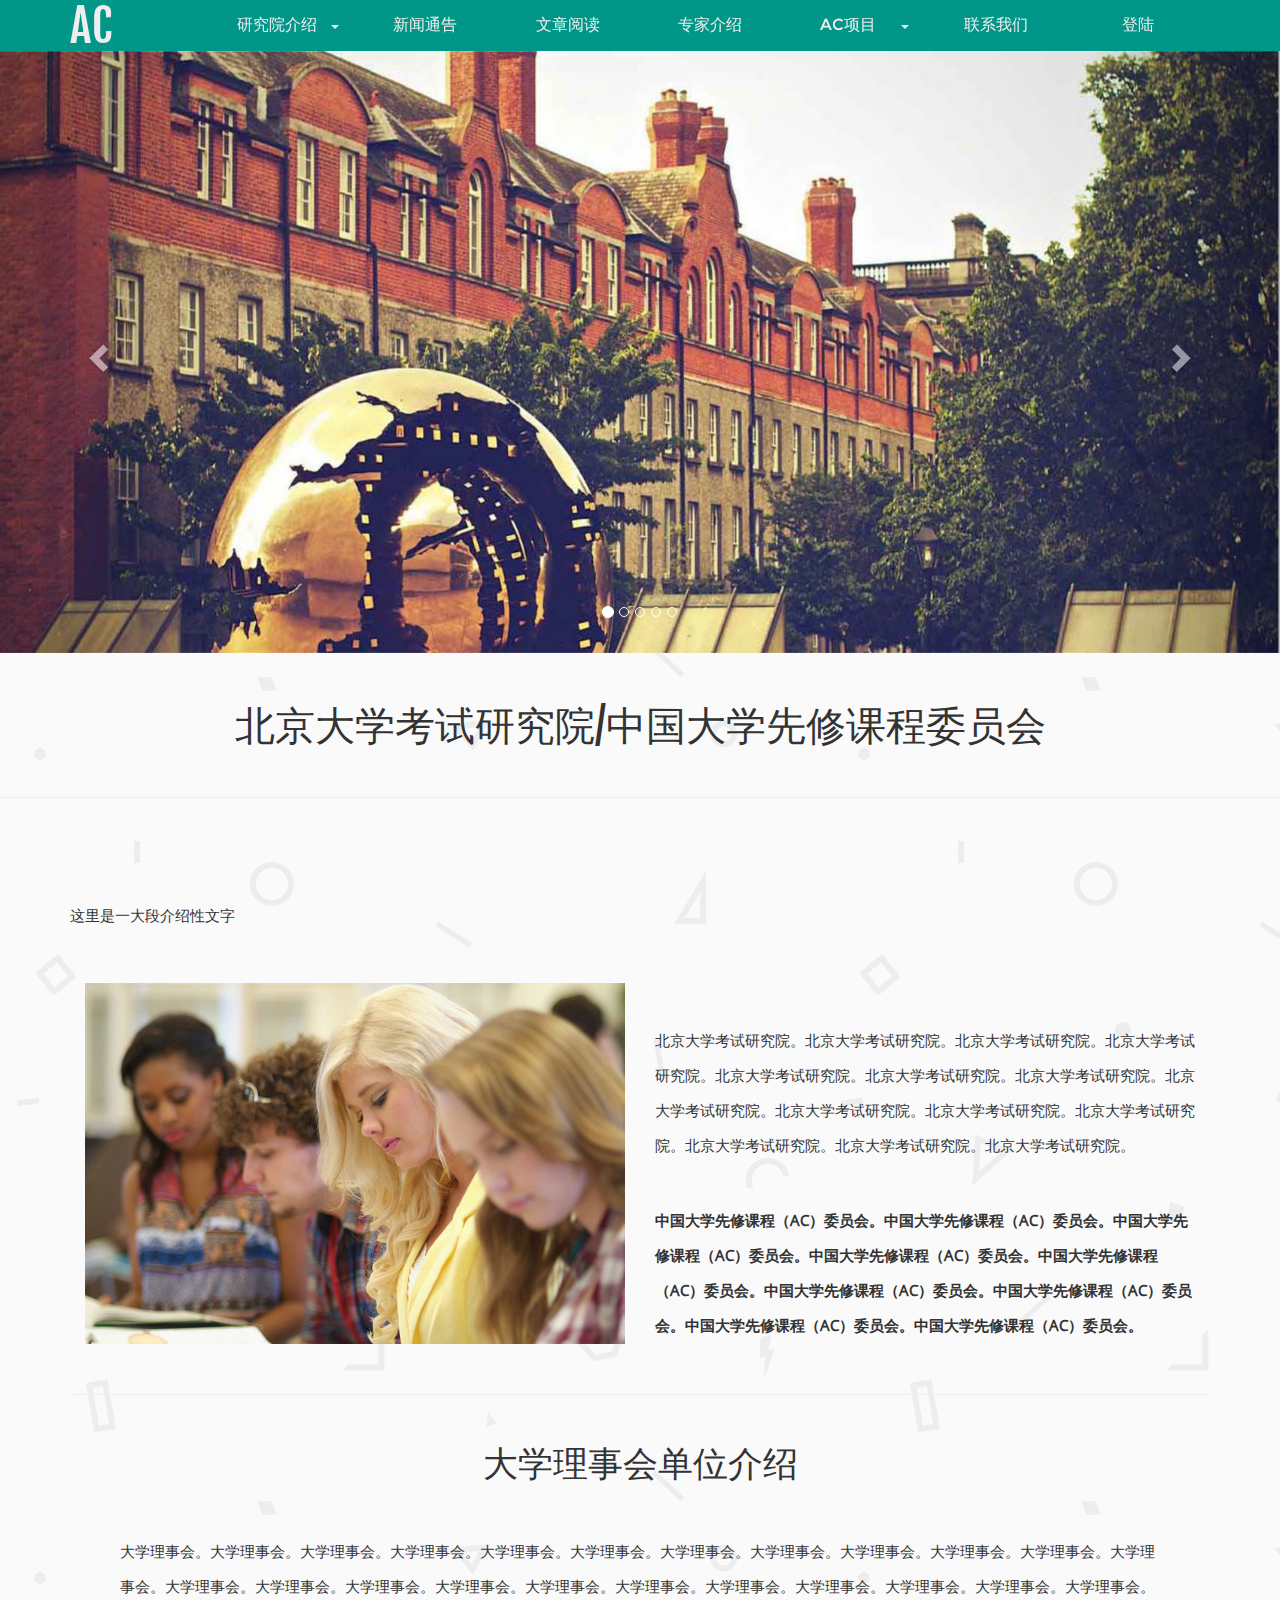
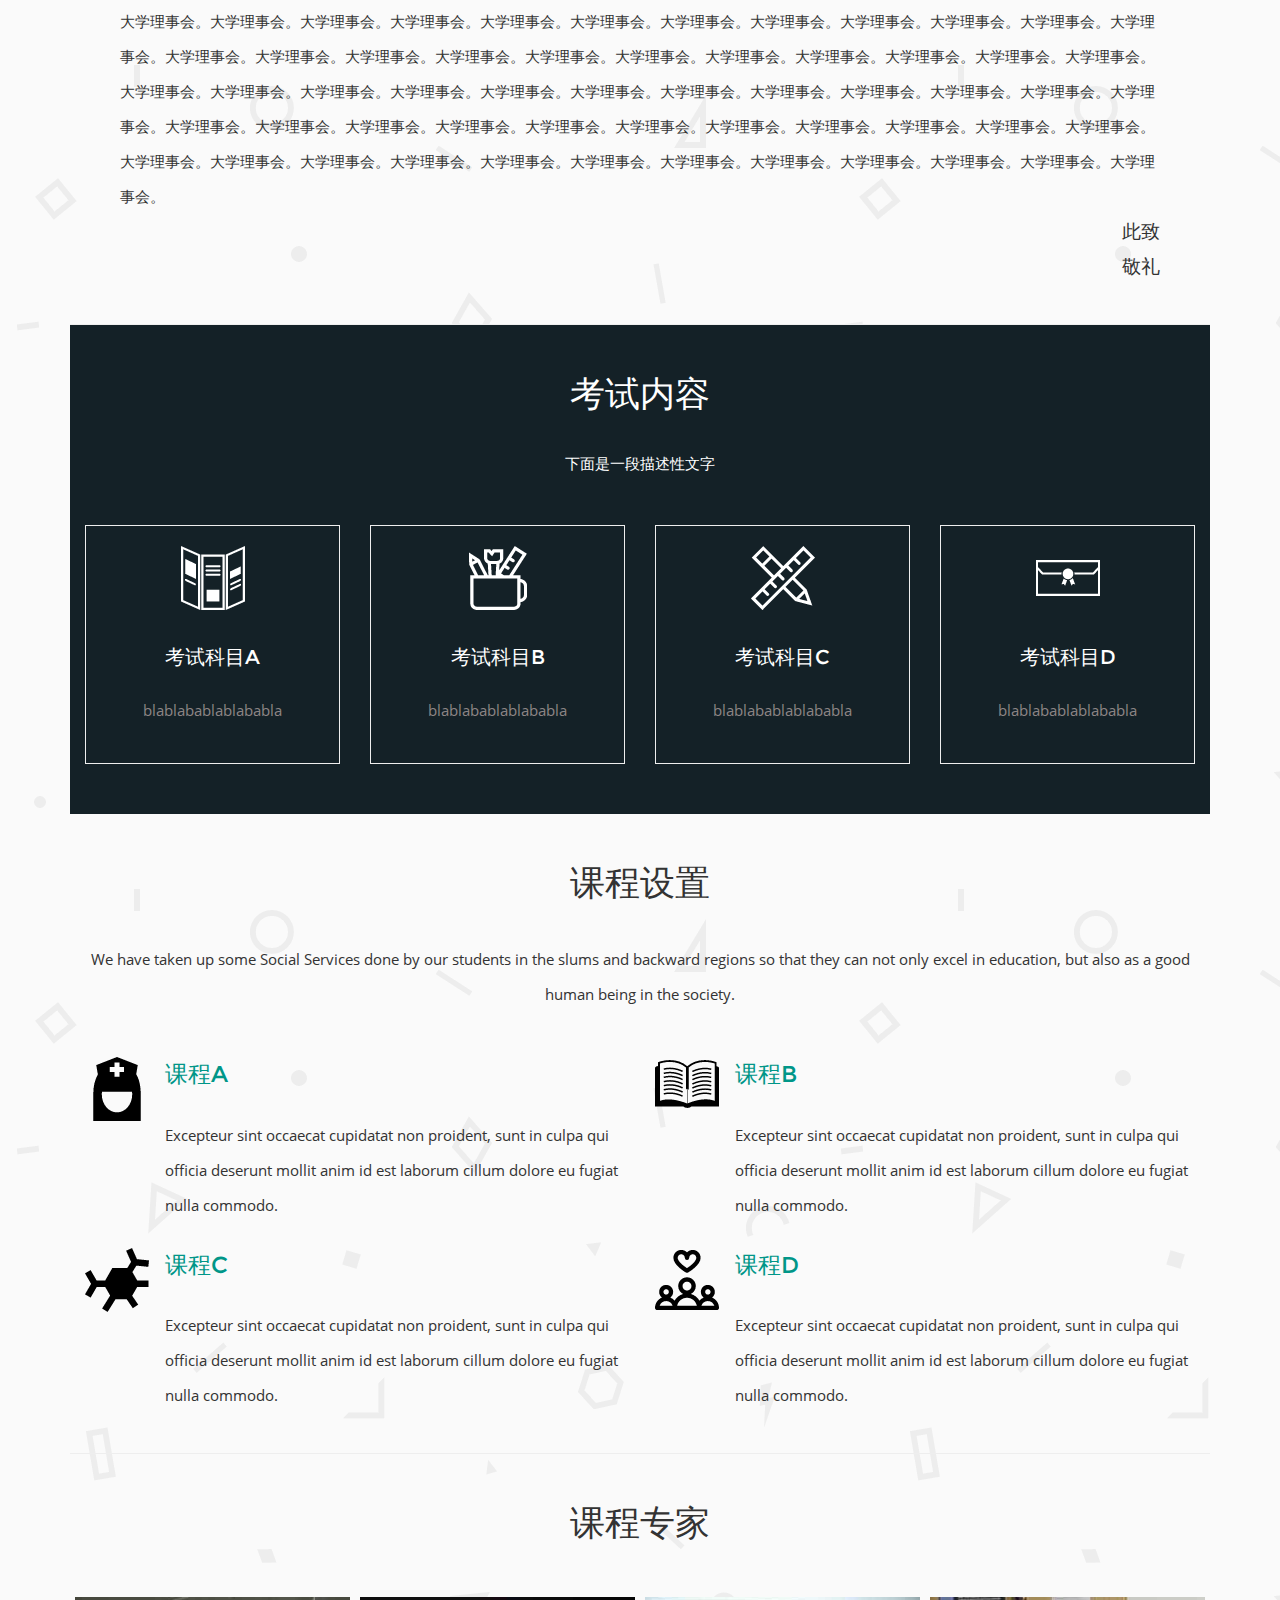
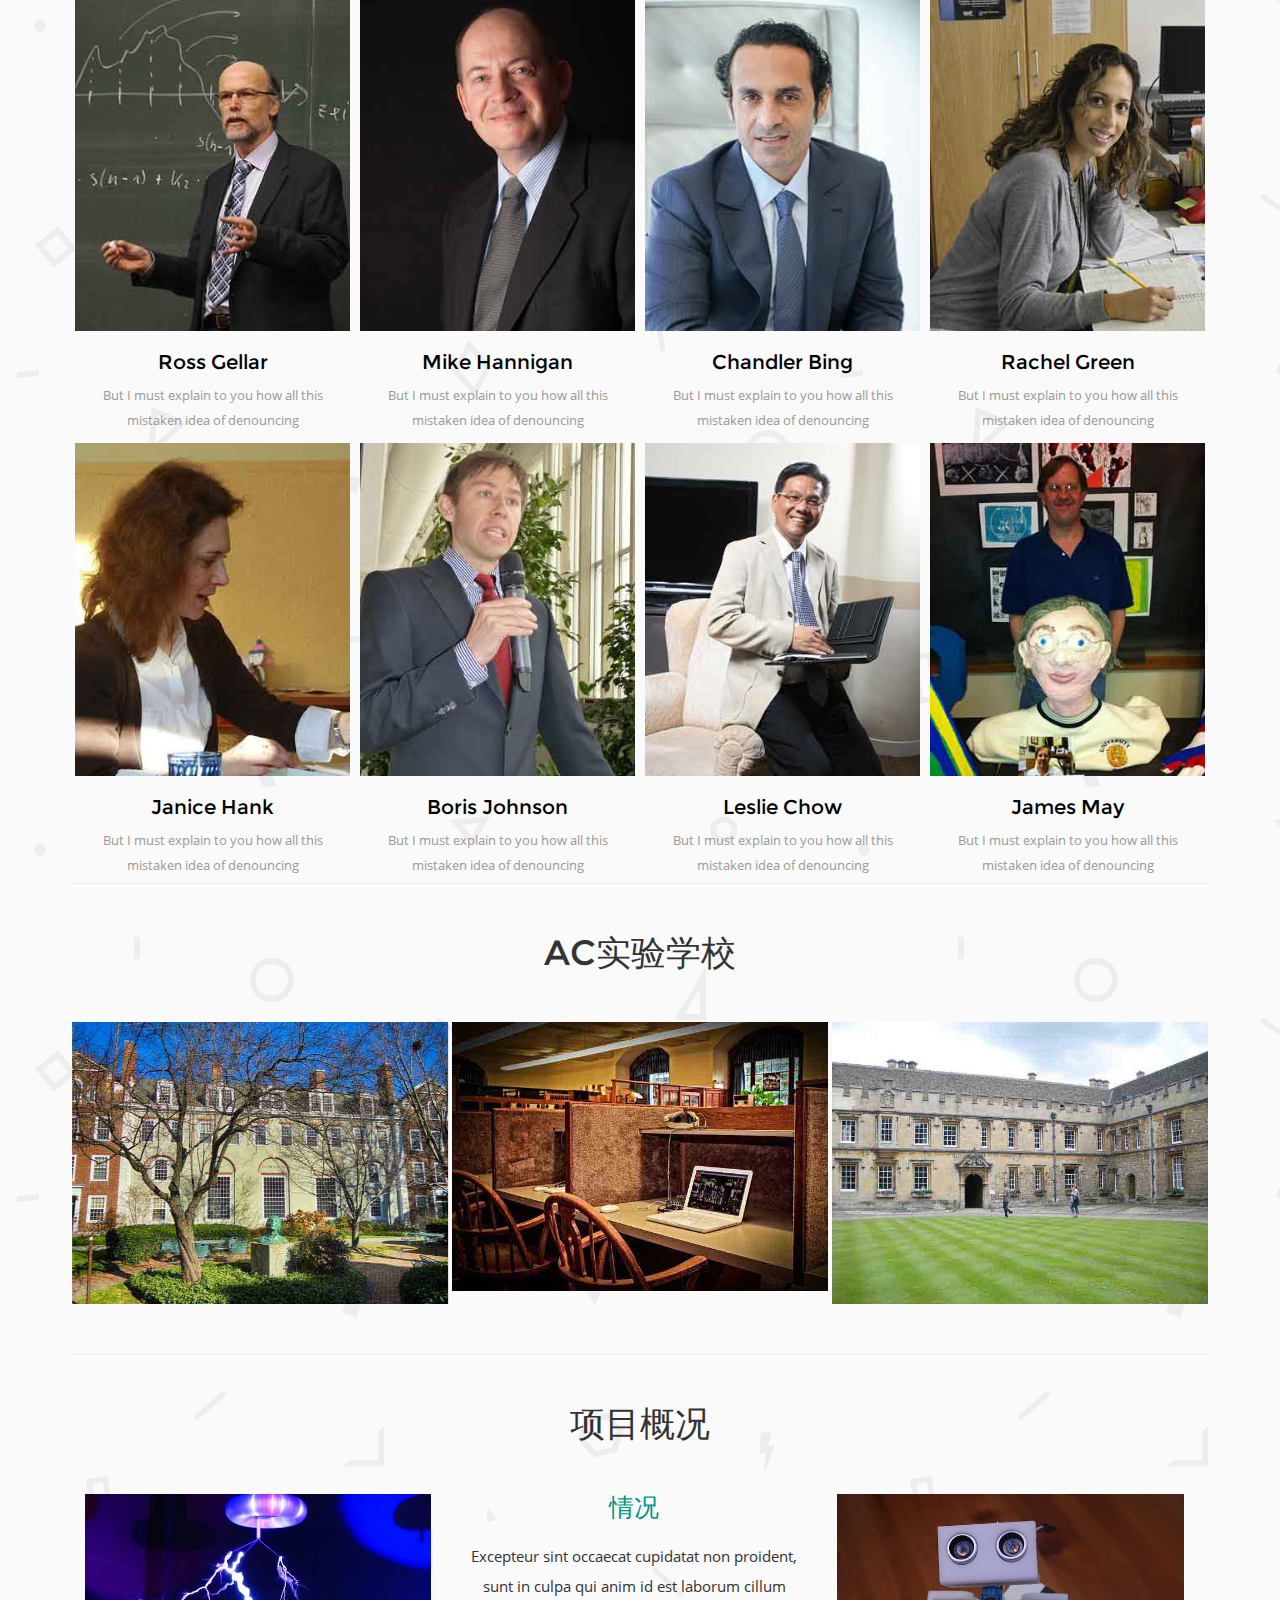
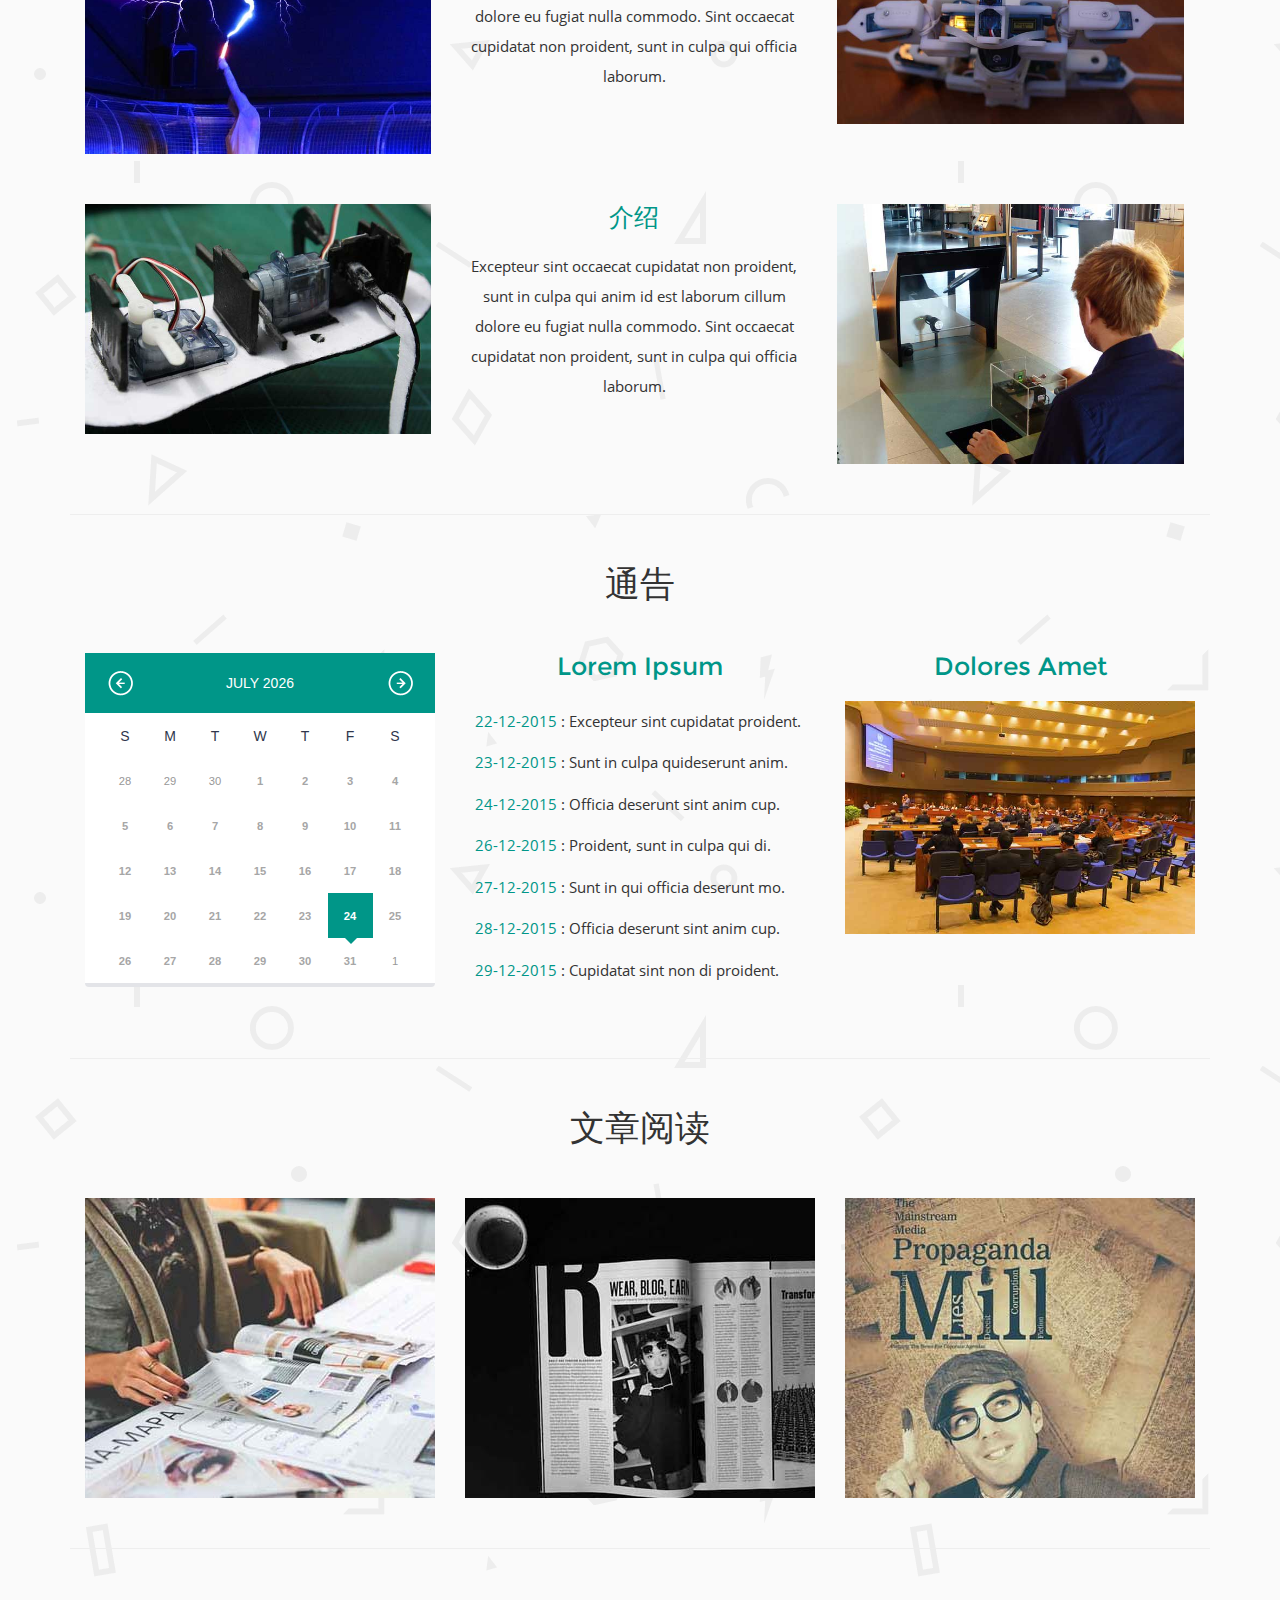
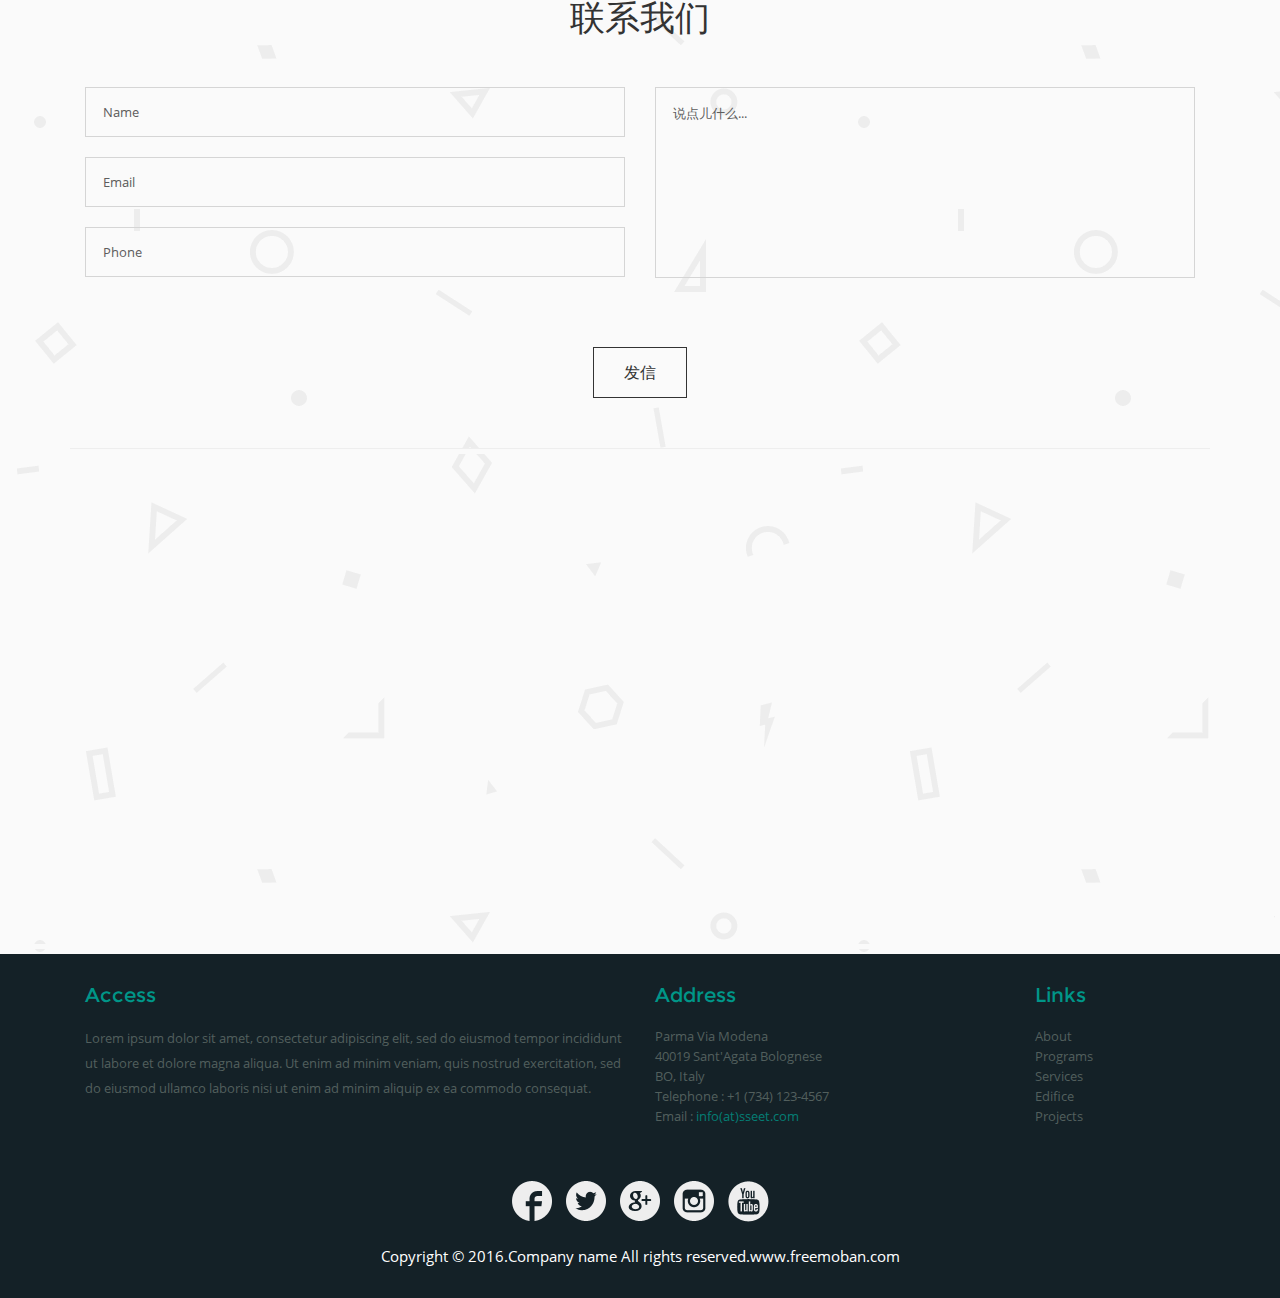
==== commit a4e58418: "文字修改" ====
--- a/sseet/index.html
+++ b/sseet/index.html
@@ -58,7 +58,7 @@
 					<span class="icon-bar"></span>
 				</button>
 
-				<!-- Logo --><a class="navbar-brand" href="#">SSEET</a><!-- //Logo -->
+				<!-- Logo --><a class="navbar-brand" href="#">AC</a><!-- //Logo -->
 
 			</div>
 			
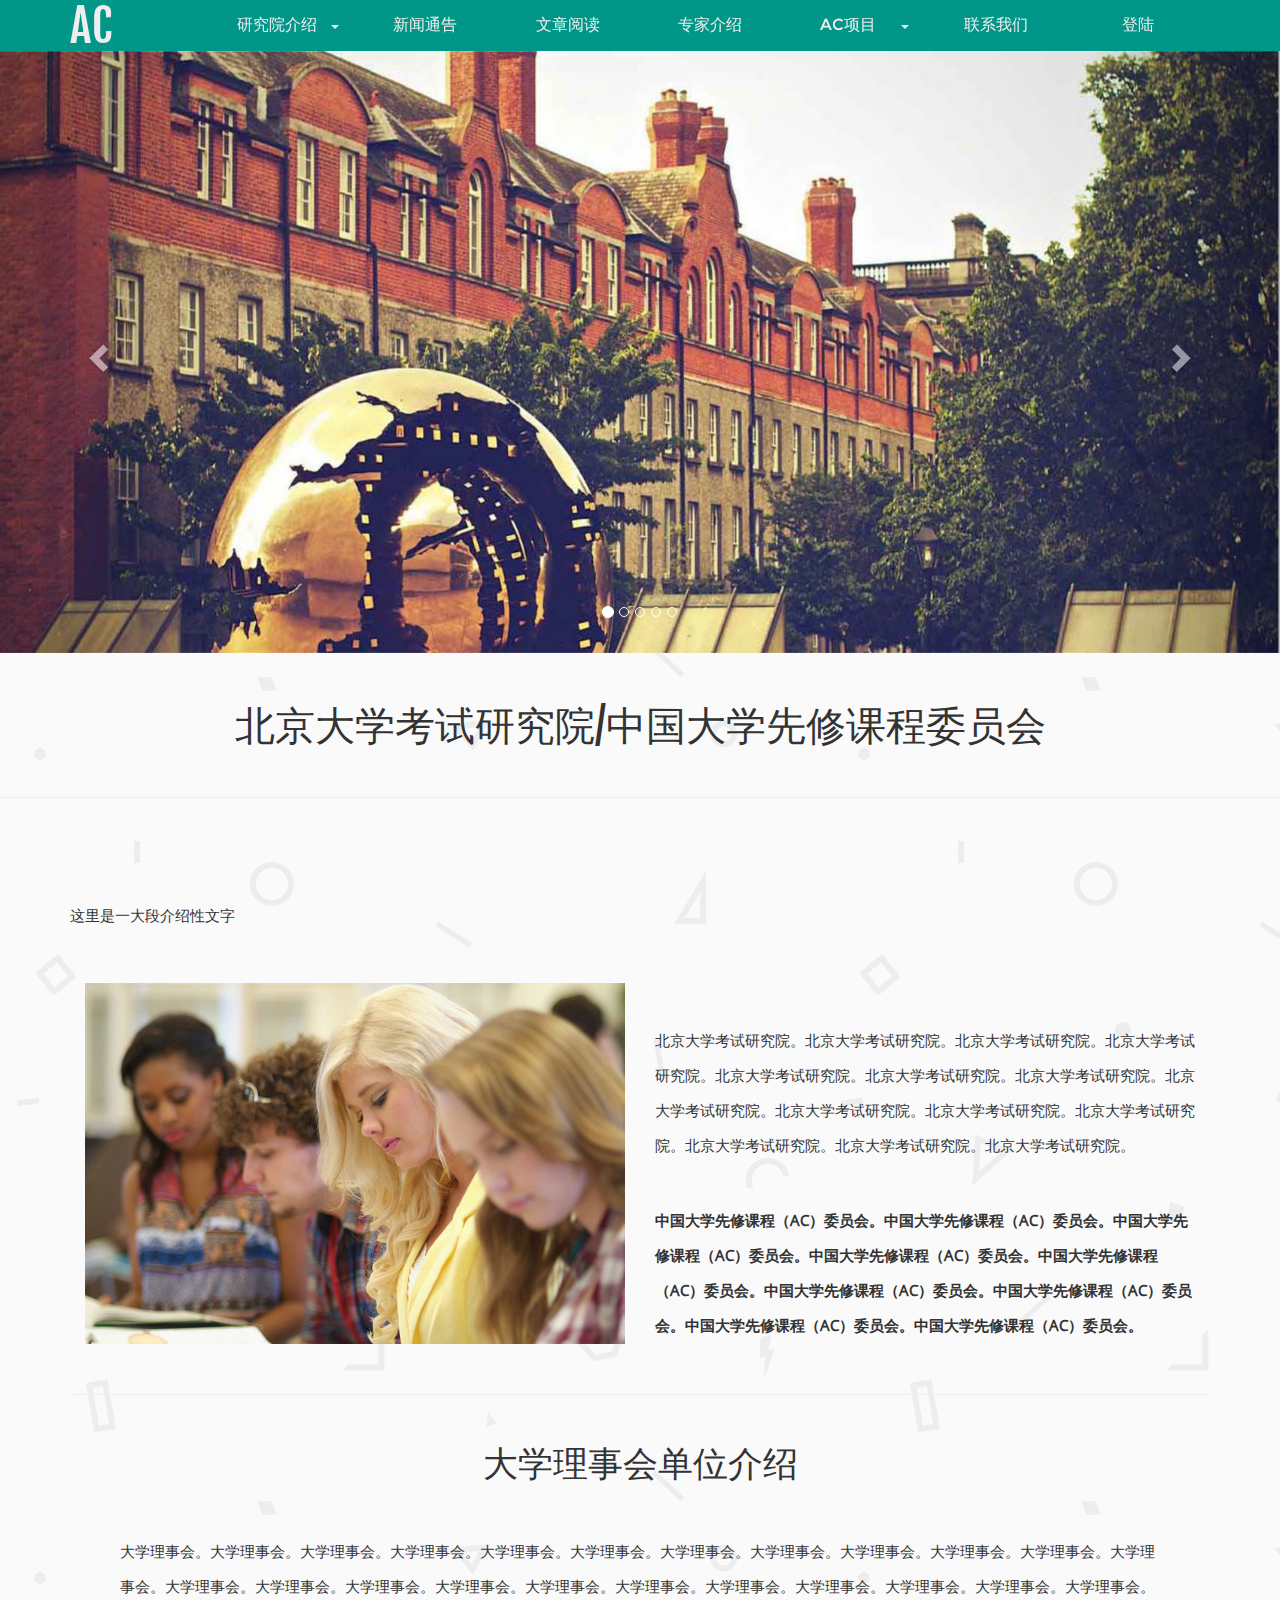
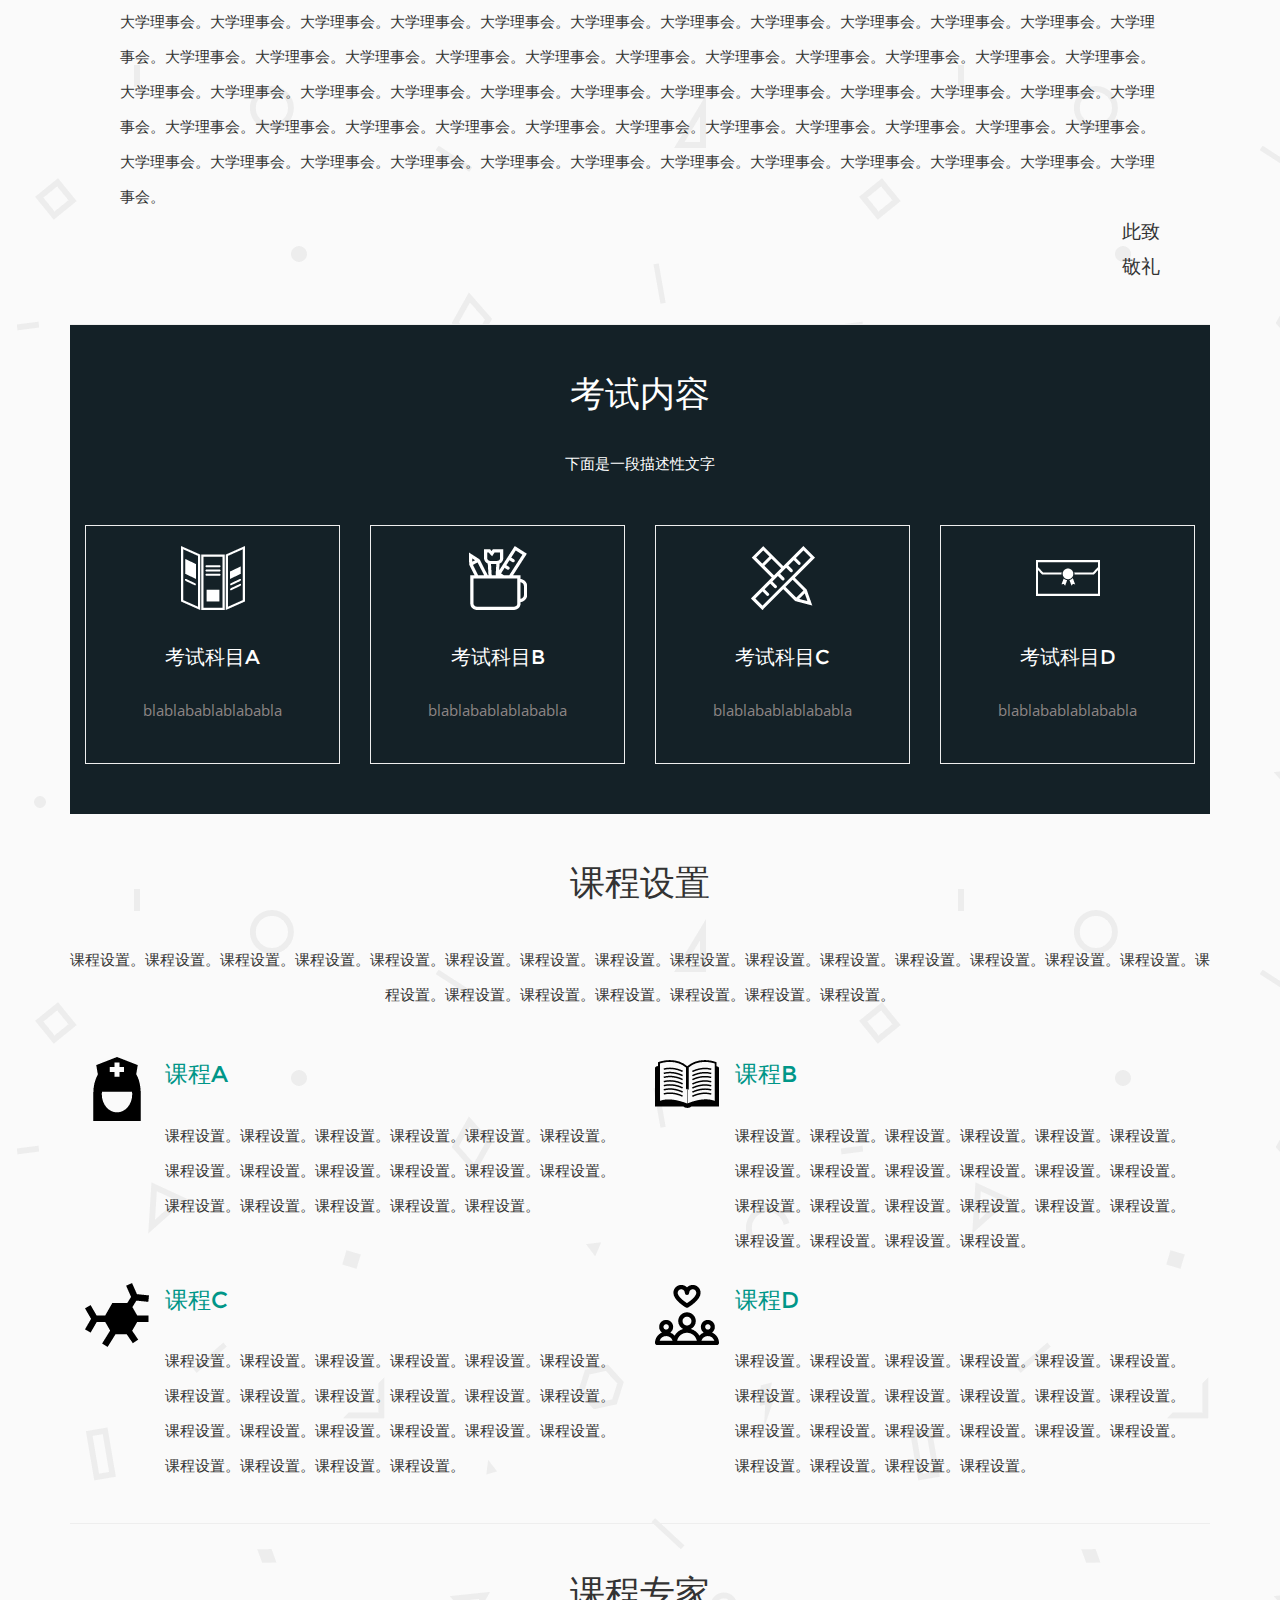
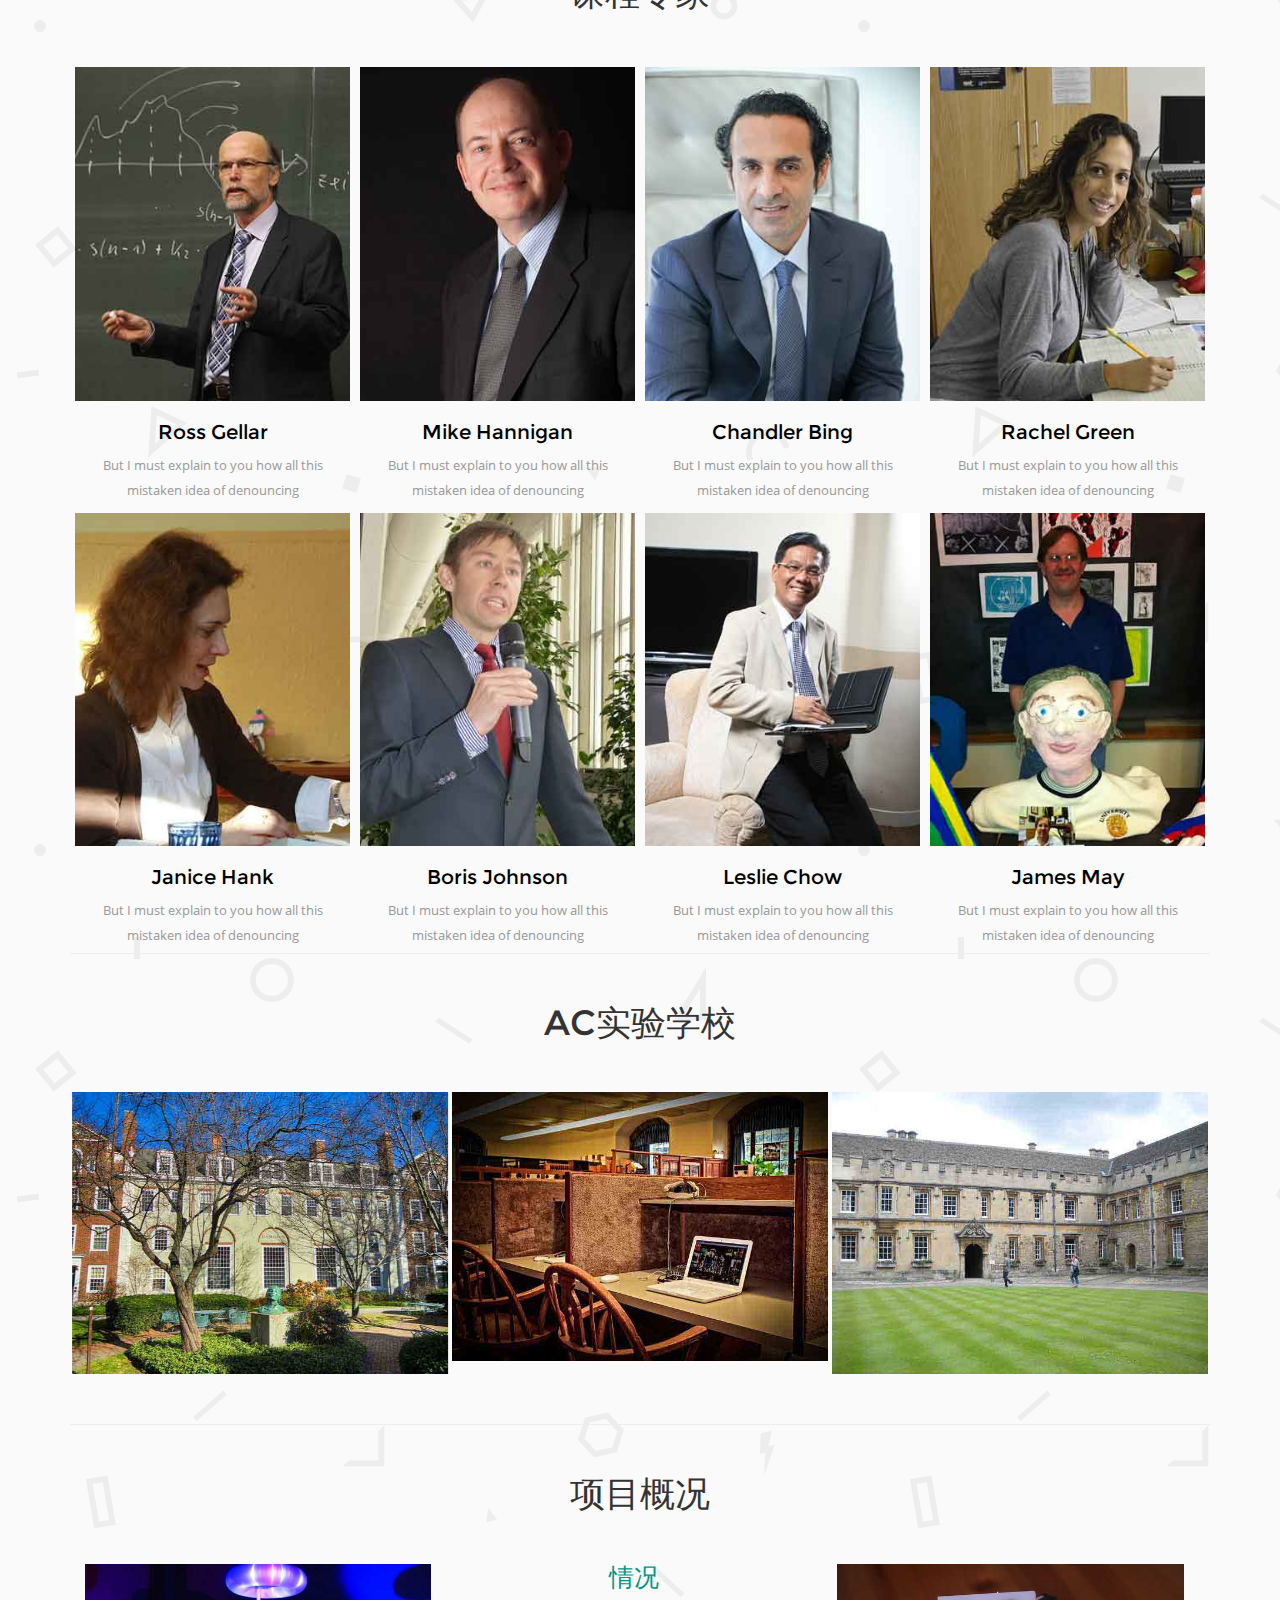
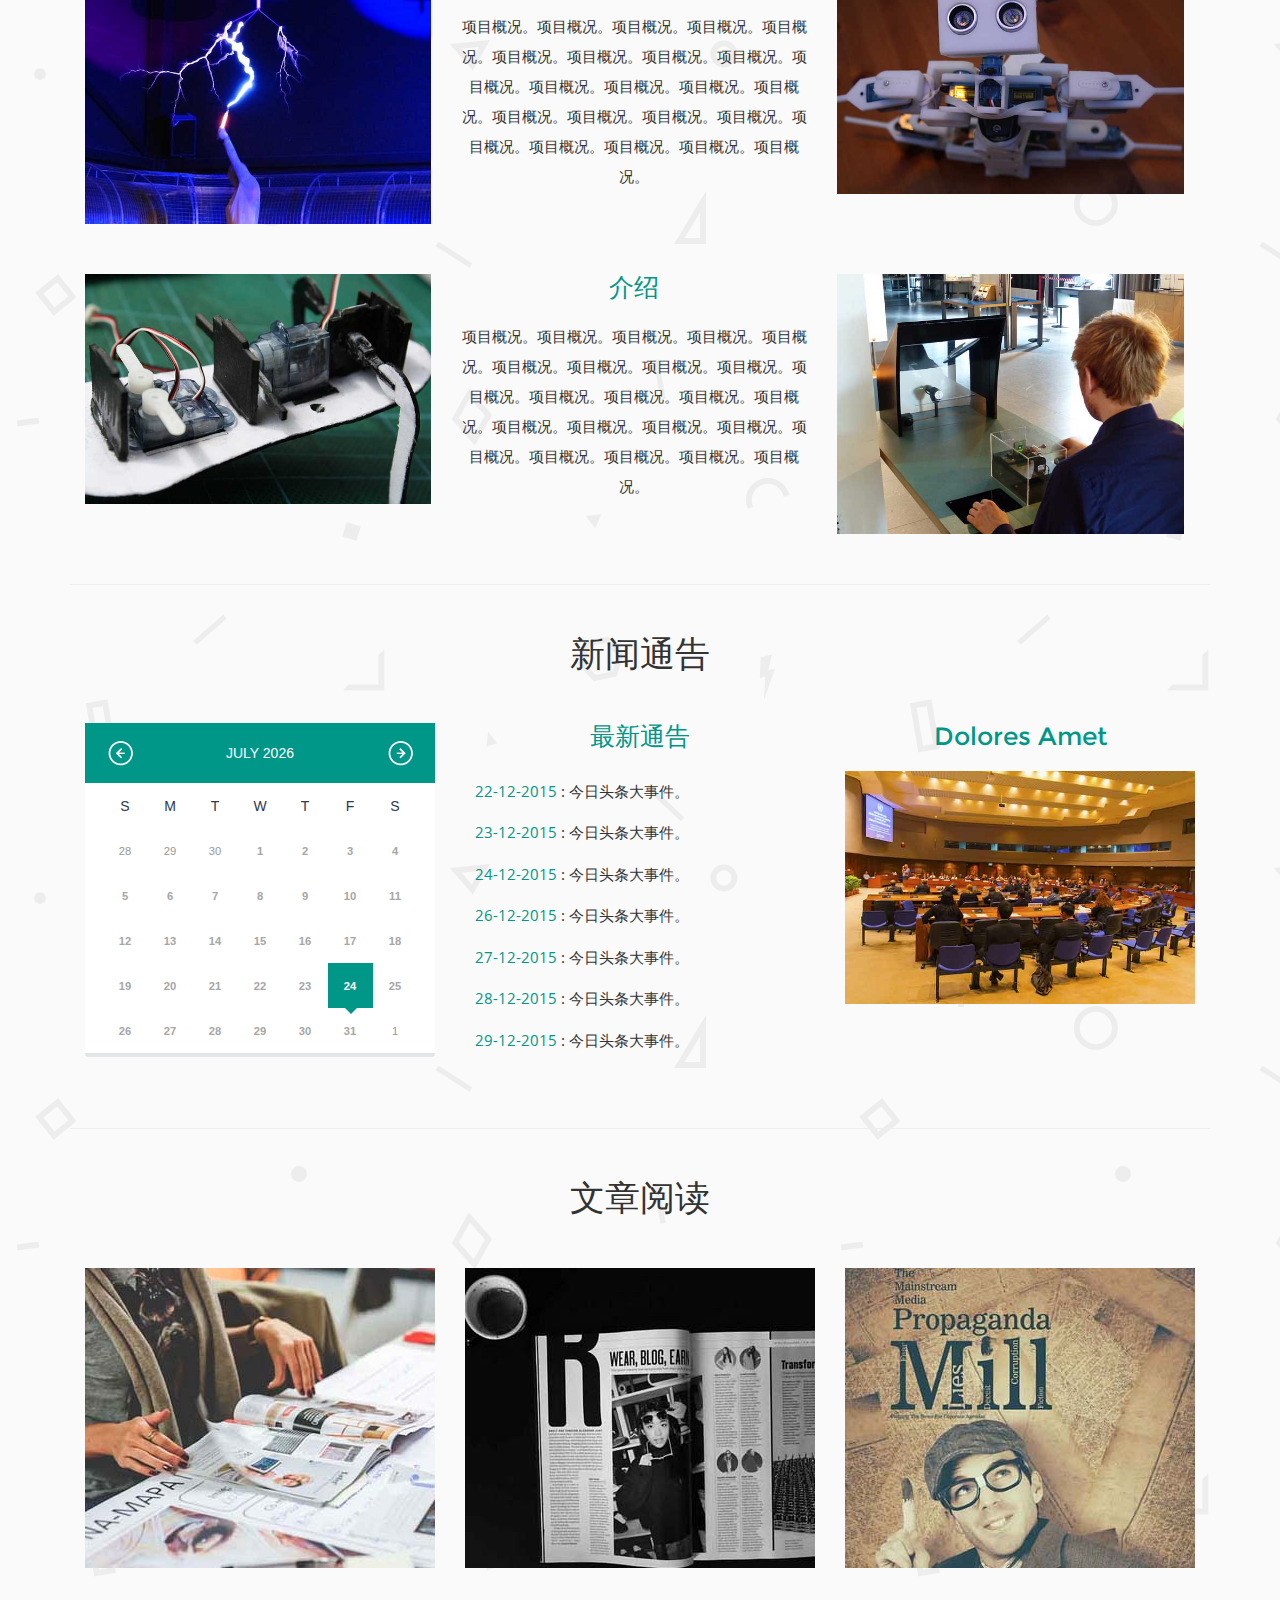
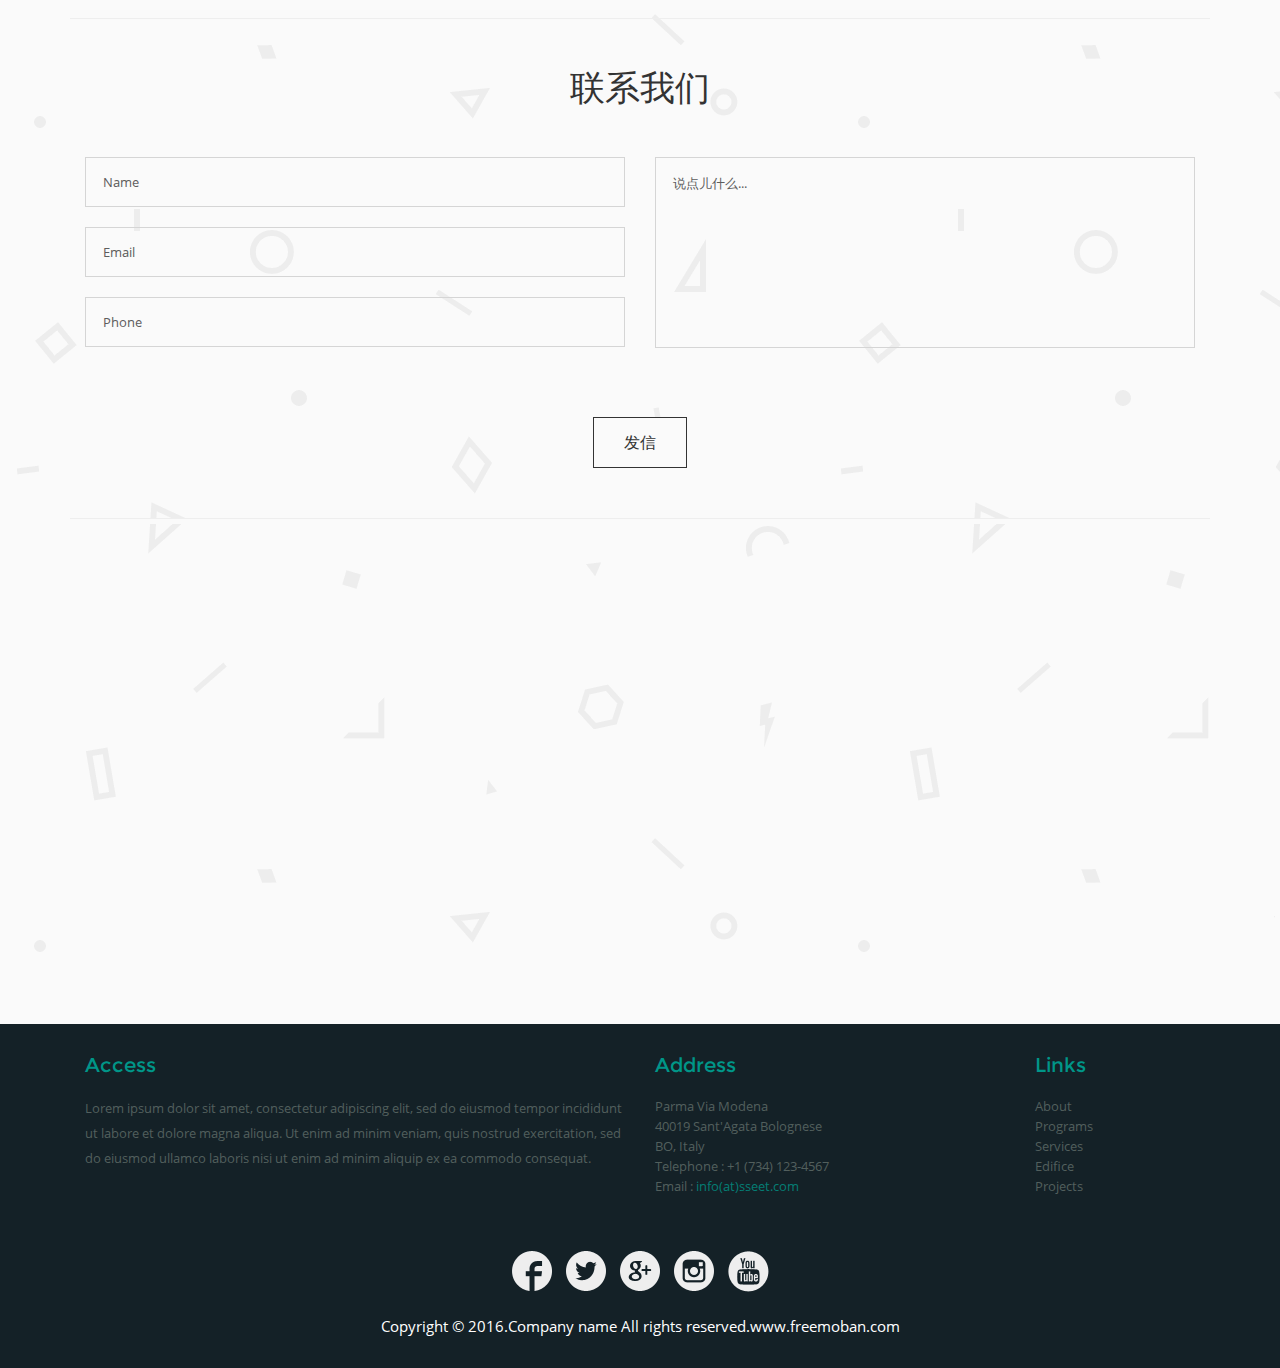
==== commit c31bdb57: "文字修改" ====
--- a/sseet/index.html
+++ b/sseet/index.html
@@ -60,7 +60,7 @@
 
 				<!-- Logo --><a class="navbar-brand" href="#">AC</a><!-- //Logo -->
 
-			</div>
+			</div> 
 			
 			<!-- Navbar-Collapse -->
 			<div id="navbar" class="navbar-collapse collapse">
@@ -334,29 +334,33 @@
 		<!-- Services-Starts-Here -->
 		<div class="services slideanim" id="services">
 			<h3>课程设置</h3>
-			<p>We have taken up some Social Services done by our students in the slums and backward regions so that they can not only excel in education, but also as a good human being in the society.</p>
+			<p>课程设置。课程设置。课程设置。课程设置。课程设置。课程设置。课程设置。课程设置。课程设置。课程设置。课程设置。课程设置。课程设置。课程设置。课程设置。课程设置。课程设置。课程设置。课程设置。课程设置。课程设置。课程设置。</p>
 			<div class="col-md-6 col-sm-6 s1">
 				<div class="services-info1">
 					<h4>课程A</h4>
-					<p>Excepteur sint occaecat cupidatat non proident, sunt in culpa qui officia deserunt mollit anim id est laborum cillum dolore eu fugiat nulla commodo.</p>
+					
+					<p>课程设置。课程设置。课程设置。课程设置。课程设置。课程设置。课程设置。课程设置。课程设置。课程设置。课程设置。课程设置。课程设置。课程设置。课程设置。课程设置。课程设置。</p>
 				</div>
 			</div>
 			<div class="col-md-6 col-sm-6 s1">
 				<div class="services-info2">
 					<h4>课程B</h4>
-					<p>Excepteur sint occaecat cupidatat non proident, sunt in culpa qui officia deserunt mollit anim id est laborum cillum dolore eu fugiat nulla commodo.</p>
+					
+			<p>课程设置。课程设置。课程设置。课程设置。课程设置。课程设置。课程设置。课程设置。课程设置。课程设置。课程设置。课程设置。课程设置。课程设置。课程设置。课程设置。课程设置。课程设置。课程设置。课程设置。课程设置。课程设置。</p>
 				</div>
 			</div>
 			<div class="col-md-6 col-sm-6 s1">
 				<div class="services-info3">
 					<h4>课程C</h4>
-					<p>Excepteur sint occaecat cupidatat non proident, sunt in culpa qui officia deserunt mollit anim id est laborum cillum dolore eu fugiat nulla commodo.</p>
+					
+			<p>课程设置。课程设置。课程设置。课程设置。课程设置。课程设置。课程设置。课程设置。课程设置。课程设置。课程设置。课程设置。课程设置。课程设置。课程设置。课程设置。课程设置。课程设置。课程设置。课程设置。课程设置。课程设置。</p>
 				</div>
 			</div>
 			<div class="col-md-6 col-sm-6 s1">
 				<div class="services-info4">
 					<h4>课程D</h4>
-					<p>Excepteur sint occaecat cupidatat non proident, sunt in culpa qui officia deserunt mollit anim id est laborum cillum dolore eu fugiat nulla commodo.</p>
+					
+			<p>课程设置。课程设置。课程设置。课程设置。课程设置。课程设置。课程设置。课程设置。课程设置。课程设置。课程设置。课程设置。课程设置。课程设置。课程设置。课程设置。课程设置。课程设置。课程设置。课程设置。课程设置。课程设置。</p>
 				</div>
 			</div>
 			<div class="clearfix"></div>
@@ -546,7 +550,7 @@
 				</div>
 				<div class="col-md-4 col-sm-4 p2">
 					<h4>情况</h4>
-					<p>Excepteur sint occaecat cupidatat non proident, sunt in culpa qui anim id est laborum cillum dolore eu fugiat nulla commodo. Sint occaecat cupidatat non proident, sunt in culpa qui officia laborum.</p>
+					<p>项目概况。项目概况。项目概况。项目概况。项目概况。项目概况。项目概况。项目概况。项目概况。项目概况。项目概况。项目概况。项目概况。项目概况。项目概况。项目概况。项目概况。项目概况。项目概况。项目概况。项目概况。项目概况。项目概况。</p>
 				</div>
 				<div class="col-md-4 col-sm-4 p2 p3">
 					<img src="images/e2.jpg" alt="project">
@@ -556,7 +560,8 @@
 				</div>
 				<div class="col-md-4 col-sm-4 p2 p5">
 					<h4>介绍</h4>
-					<p>Excepteur sint occaecat cupidatat non proident, sunt in culpa qui anim id est laborum cillum dolore eu fugiat nulla commodo. Sint occaecat cupidatat non proident, sunt in culpa qui officia laborum.</p>
+				
+					<p>项目概况。项目概况。项目概况。项目概况。项目概况。项目概况。项目概况。项目概况。项目概况。项目概况。项目概况。项目概况。项目概况。项目概况。项目概况。项目概况。项目概况。项目概况。项目概况。项目概况。项目概况。项目概况。项目概况。</p>
 				</div>
 				<div class="col-md-4 col-sm-4 p2 p6">
 					<img src="images/e4.jpg" alt="project">
@@ -568,7 +573,7 @@
 
 		<!-- Events-Starts-Here -->
 		<div class="events slideanim" id="events">
-			<h3>通告</h3>
+			<h3>新闻通告</h3>
 			<div class="event-grid">
 				<div class="col-md-4 col-sm-4 cal">
 					<div class="cal1 cal_2">
@@ -579,15 +584,15 @@
 				</div>
 
 				<div class="col-md-4 col-sm-4 event-info e1">
-					<h3>Lorem Ipsum</h3>
+					<h3>最新通告</h3>
 					<ul>
-						<li><span>22-12-2015</span> : Excepteur sint cupidatat proident.</li>
-						<li><span>23-12-2015</span> : Sunt in culpa quideserunt anim.</li>
-						<li><span>24-12-2015</span> : Officia deserunt sint anim cup.</li>
-						<li><span>26-12-2015</span> : Proident, sunt in culpa qui di.</li>
-						<li><span>27-12-2015</span> : Sunt in qui officia deserunt mo.</li>
-						<li><span>28-12-2015</span> : Officia deserunt sint anim cup.</li>
-						<li><span>29-12-2015</span> : Cupidatat sint non di proident.</li>
+						<li><span>22-12-2015</span> : 今日头条大事件。</li>
+						<li><span>23-12-2015</span> : 今日头条大事件。</li>
+						<li><span>24-12-2015</span> : 今日头条大事件。</li>
+						<li><span>26-12-2015</span> : 今日头条大事件。</li>
+						<li><span>27-12-2015</span> : 今日头条大事件。</li>
+						<li><span>28-12-2015</span> : 今日头条大事件。</li>
+						<li><span>29-12-2015</span> : 今日头条大事件。</li>
 					</ul>
 				</div>
 
